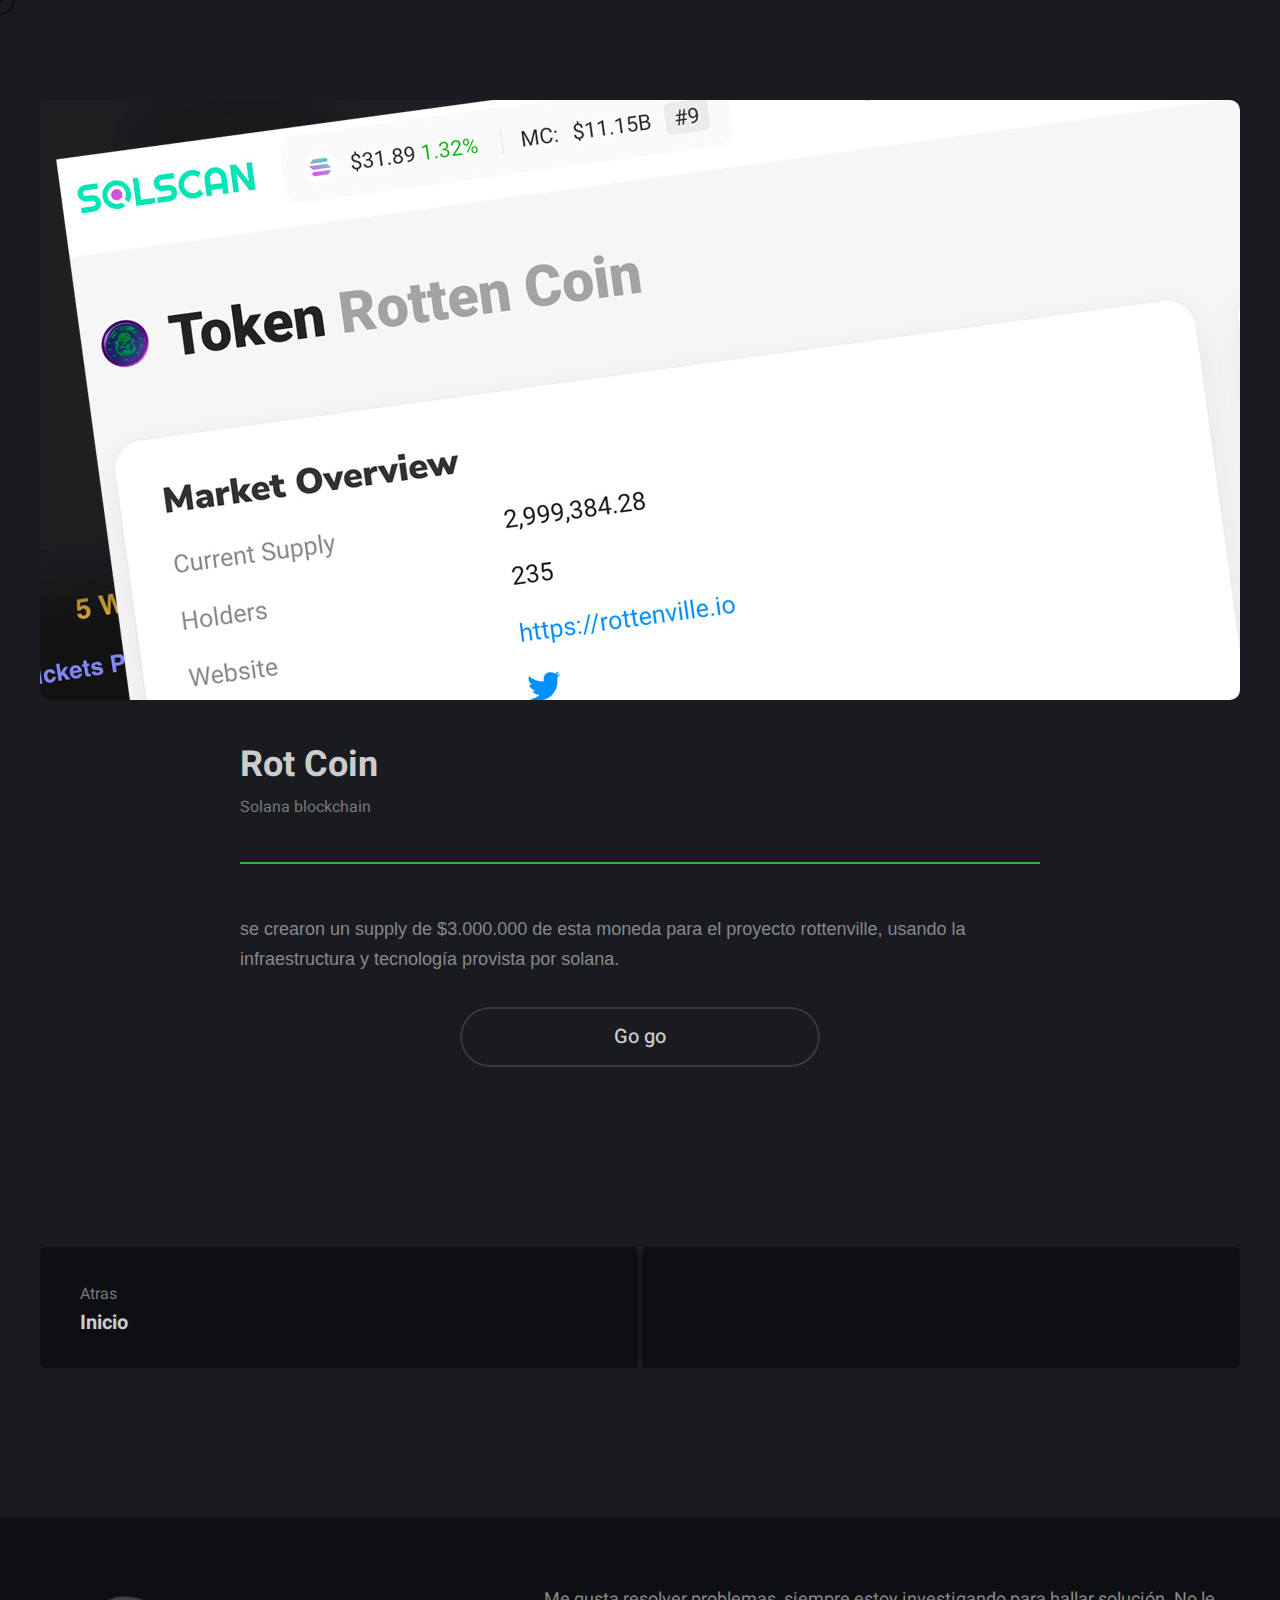
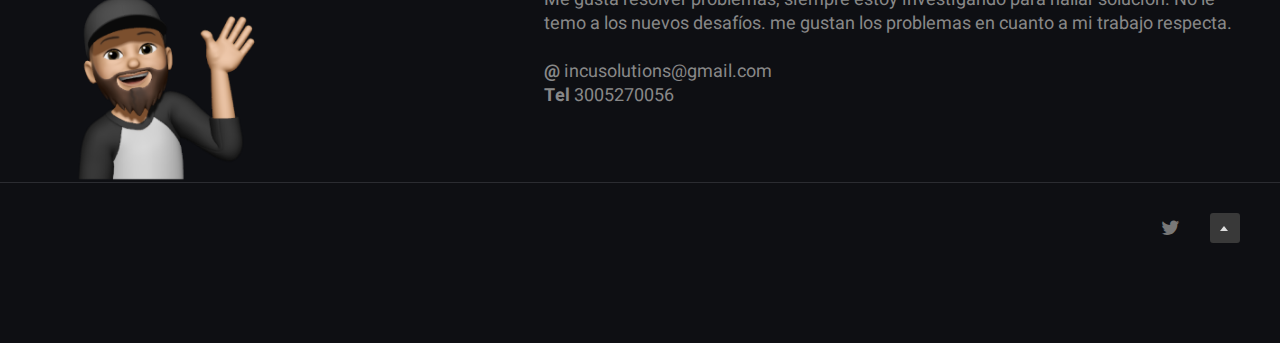
==== apimongo.html @ 004b3492 "mongo api" ====
<!DOCTYPE html>
<!--[if lt IE 7 ]><html class="ie ie6" lang="en"> <![endif]-->
<!--[if IE 7 ]><html class="ie ie7" lang="en"> <![endif]-->
<!--[if IE 8 ]><html class="ie ie8" lang="en"> <![endif]-->
<!--[if (gte IE 9)|!(IE)]><!--><html lang="en" data-skin="dark"> <!--<![endif]-->
  
<head>

<meta http-equiv="Content-Type" content="text/html; charset=utf-8" />

<meta name="description" content="Anor">
<meta name="author" content="Frenify">

<meta name="viewport" content="width=device-width, initial-scale=1, maximum-scale=1">

<title>Api Express - Mongodb</title>

<!-- Google Fonts -->
<link rel="preconnect" href="https://fonts.googleapis.com">
<link rel="preconnect" href="https://fonts.gstatic.com" crossorigin>
<link href="https://fonts.googleapis.com/css2?family=Heebo:wght@100;200;300;400;500;600;700;800;900&display=swap" rel="stylesheet">
<!-- !Google Fonts -->

<!-- Styles -->
<link type="text/css" rel="stylesheet" href="css/base.css" />
<link type="text/css" rel="stylesheet" href="css/hamburger.css" />
<link type="text/css" rel="stylesheet" href="css/tippy.css" />
<link type="text/css" rel="stylesheet" href="css/select2.css" />
<link type="text/css" rel="stylesheet" href="css/fontello.css" />
<link type="text/css" rel="stylesheet" href="css/flickity.css" />
<link type="text/css" rel="stylesheet" href="css/dark.css?ver=8" />
<link type="text/css" rel="stylesheet" href="css/style.css?ver=8" />
<!--[if lt IE 9]> <script type="text/javascript" src="js/modernizr.custom.js"></script> <![endif]-->
<!-- !Styles -->

</head>

<body>

<!-- Main -->
<div class="anor_fn_main">


	
	<!----------- Content ----------->
	
	<div class="anor_fn_blog_single">
		<div class="container small">
			<div class="blog_single">
				
				<!-- Blog Image -->
				<div class="img_holder">
					<img src="img/blog/single7.jpg" alt="">
				</div>
				<!-- !Blog Image -->
				
				
				<!-- Blog Container -->
				<div class="blog_container">
					
					
					<!-- Blog Title -->
					<div class="title_holder">
						<h3 class="fn_title">Rot Coin</h3>
						<p class="fn_desc">Solana blockchain </p>
					</div>
					<!-- !Blog Title -->
					
					
					<!-- Blog Content -->
					<div class="blog_content">
						<p>se crearon un supply de $3.000.000 de esta moneda para el proyecto rottenville, usando la infraestructura y tecnología provista por solana.</p>
						
					
						<div class="disc_button">
							<a href="https://solscan.io/token/RoTksthszZDGGZq4uZZZxVmV7xsaz4X8kBESMyeLZkE" target="_blank" class="anor_fn_button" style="width: 45%; margin:0 auto">Go go</a>
						</div>
					
					</div>
					<!-- !Blog Content -->
					
				
					
				
					
					
					
				</div>
				<!-- !Blog Container -->
				
				<!-- Previous &  Next Box -->
				<div class="anor_fn_prevnext" style="padding-top:180px">
					<div class="prev">
						<a href="index.html" class="full_link"></a>
						<p>Atras</p>
						<h3>Inicio</h3>
					</div>
					<div class="next">
						
					</div>
				</div>
				<!-- Previous &  Next Box -->
				
			</div>
		</div>
	</div>
	
	<!----------- !Content ----------->
	
	
	<!-- Footer -->
	<footer id="footer">
		<div class="anor_fn_footer">
			
			<!-- Footer Top -->
			<div class="footer_top">
				<div class="container">
					<div class="ft_in">
					
						<div class="ft_left">
							<div class="ft_left_in">
							
								<div class="desc">
									<div class="emilio"></div>
								</div>
							</div>
						</div>
						
						<div class="ft_right">
							<p>Me gusta resolver problemas, siempre estoy investigando para hallar solución.
								No le temo a los nuevos desafíos. me gustan los problemas en cuanto a mi
								trabajo respecta.</p><br>
								
								<p><strong>@</strong> incusolutions@gmail.com</p>
								<p><strong>Tel</strong> 3005270056</p>
						
					</div>
				</div>
			</div>
			<!-- !Footer Top -->
			
			
			<!-- Footer Bottom -->
			<div class="footer_bottom">
				<div class="container">
					<div class="fb_in">
						
						<div class="fb_left">
							
						</div>
						
						<div class="fb_right">
							<div class="social_list">
								<ul>
									<li><a href="https://twitter.com/incusolutions" target="_blank"><i class="fn-icon-twitter"></i></a></li>
									
								</ul>
							</div>
							<a href="#" class="totop"></a>
						</div>
						
					</div>
				</div>
			</div>
			<!-- !Footer Bottom -->
			
		</div>
	</footer>
	<!-- !Footer -->
	 
	 
	 <!-- Magic Cursor -->
	<div class="frenify-cursor cursor-outer" data-default="yes" data-link="yes" data-slider="yes"><span class="fn-cursor"></span></div>
	<div class="frenify-cursor cursor-inner" data-default="yes" data-link="yes" data-slider="yes"><span class="fn-cursor"><span class="fn-left"></span><span class="fn-right"></span></span></div>
	 <!-- !Magic Cursor -->

</div>
<!-- !Main -->

<!-- Scripts -->
<script type="text/javascript" src="js/jquery.js"></script>
<script type="text/javascript" src="js/chart.js"></script>
<script type="text/javascript" src="js/popper.js"></script>
<script type="text/javascript" src="js/tippy.js"></script>
<script type="text/javascript" src="js/countto.js"></script>
<script type="text/javascript" src="js/waypoints.js"></script>
<script type="text/javascript" src="js/select2.js"></script>
<script type="text/javascript" src="js/flickity.js"></script>
<!--[if lt IE 10]> <script type="text/javascript" src="js/ie8.js"></script> <![endif]-->
<script type="text/javascript" src="js/init.js?ver=8"></script>
<!-- !Scripts -->

</body>
</html>
---- css/base.css ----
/*
This file is made by Frenify
This css file includes all base styles and template's main color (in this tempalte main color is pink(#f00a77)). 
Template's main color styles located at the bottom of this file.
*/
html,body,div,span,applet,object,iframe,h1,h2,h3,h4,h5,h6,p,blockquote,pre,a,abbr,acronym,address,big,cite,code,del,dfn,em,font,ins,kbd,q,s,samp,small,strike,strong,sub,sup,tt,var,b,u,i,center,dl,dt,dd,ol,ul,li,fieldset,form,label,legend,table,caption,tbody,tfoot,thead,tr,th,td
	{
	background: transparent;
	border: 0;
	margin: 0;
	padding: 0;
	vertical-align: baseline;
	outline: none;
}

article, aside, details, figcaption, figure, footer, header, hgroup, nav, section {
    display: block;
}

blockquote {
	quotes: none;
}

blockquote:before,blockquote:after {
	content: '';
	content: none;
}
ul, ol{
	margin:30px;
}
ul li, ol li{
	margin-bottom:5px;
}
img{
	vertical-align:middle;
	max-width:100%;
}
iframe{
	max-width:100%;
}
del {
	text-decoration: line-through;
}
a, i{
	-webkit-transition: all .3s ease;
	   -moz-transition: all .3s ease;
	    -ms-transition: all .3s ease;
	     -o-transition: all .3s ease;
	        transition: all .3s ease;
	border:none;
}
a:hover{text-decoration:none;}

h1, h2, h3, h4, h5, h6{
	font-weight:700;
	margin-bottom:20px;
}
h1 { font-size: 45px; }
h2 { font-size: 36px; }
h3 { font-size: 30px; }
h4 { font-size: 24px; }
h5 { font-size: 20px; }
h6 { font-size: 16px; }

table{
	width:100%;
	max-width:100%;
	text-align:left;
	border-collapse: collapse;
	border-spacing: 0px;
	margin-bottom:15px;
	color:#999;
	border:1px solid #eee;
}
table tr{
	border:1px solid #eee;
}
table th{
	vertical-align:top;
	color:#333;
	background:none;
	font-size:16px;
	font-weight:normal;
	padding:15px 10px;
	border:1px solid #eee;
}
table td{
	vertical-align:top;
	padding:10px;
	border:1px solid #eee;
}

code, pre {
	padding: 10px;
	padding-bottom: 0;
	border-left: 3px solid #6FBF71;
	border-bottom: 1px solid transparent;
	background: #f7f7f7;
	overflow-x:scroll;
}

pre{
	display: block;	
	word-break: break-all;
	word-wrap: break-word;
}
pre code { white-space: pre-wrap; }


.space10{width:100%; float:left; clear:both; margin-bottom:10px;}
.space20{width:100%; float:left; clear:both; margin-bottom:20px;}
.space30{width:100%; float:left; clear:both; margin-bottom:30px;}
.space40{width:100%; float:left; clear:both; margin-bottom:40px;}
.space50{width:100%; float:left; clear:both; margin-bottom:50px;}
.space60{width:100%; float:left; clear:both; margin-bottom:60px;}
.space70{width:100%; float:left; clear:both; margin-bottom:70px;}
.space80{width:100%; float:left; clear:both; margin-bottom:80px;}
.space90{width:100%; float:left; clear:both; margin-bottom:90px;}
.space100{width:100%; float:left; clear:both; margin-bottom:100px;}
.space200{width:100%; float:left; clear:both; margin-bottom:200px;}
.space300{width:100%; float:left; clear:both; margin-bottom:300px;}
.space400{width:100%; float:left; clear:both; margin-bottom:400px;}
.space500{width:100%; float:left; clear:both; margin-bottom:500px;}
.space1000{width:100%; float:left; clear:both; margin-bottom:1000px;}


/*------------------------------------------------------------------*/ 
/*	x) FORM ELEMENTS
/*------------------------------------------------------------------*/
textarea{
	border-radius:0;
	font-size:13px;
	color:#333;
	resize:vertical;
	font-family:'Raleway', Arial, Helvetica, sans-serif;
	
	-webkit-box-sizing: border-box; /* Safari/Chrome, other WebKit */
	-moz-box-sizing: border-box;    /* Firefox, other Gecko */
	-ms-box-sizing: border-box;     /* IE 10 + */
	box-sizing: border-box;         /* Opera/IE 8+ */
	
	line-height:1.4;
	padding:10px;
	width:100%;
	border:1px solid #eee;
	
	-webkit-transition: all .3s ease;
	   -moz-transition: all .3s ease;
	    -ms-transition: all .3s ease;
	     -o-transition: all .3s ease;
	        transition: all .3s ease;
}
input[type="text"],
input[type="password"],
input[type="datetime"],
input[type="datetime-local"],
input[type="date"],
input[type="month"],
input[type="time"],
input[type="week"],
input[type="number"],
input[type="email"],
input[type="url"],
input[type="search"],
input[type="tel"],
input[type="color"],
.uneditable-input {
	border-radius:0;
	font-size:13px;
	min-width:220px;
	color:#333;
	letter-spacing:0.5px;
	
	-webkit-box-sizing: border-box; /* Safari/Chrome, other WebKit */
	-moz-box-sizing: border-box;    /* Firefox, other Gecko */
	-ms-box-sizing: border-box;     /* IE 10 + */
	box-sizing: border-box;         /* Opera/IE 8+ */
	
	font-family:'Heebo', Arial, Helvetica, sans-serif;
	
	line-height:1.6;
	padding:10px;
	height:44px;
	vertical-align:middle;
	border:1px solid #eee;
	
	-webkit-transition: all .3s ease;
	   -moz-transition: all .3s ease;
	    -ms-transition: all .3s ease;
	     -o-transition: all .3s ease;
	        transition: all .3s ease;
	
}

textarea:focus,
input[type="text"]:focus,
input[type="password"]:focus,
input[type="datetime"]:focus,
input[type="datetime-local"]:focus,
input[type="date"]:focus,
input[type="month"]:focus,
input[type="time"]:focus,
input[type="week"]:focus,
input[type="number"]:focus,
input[type="email"]:focus,
input[type="url"]:focus,
input[type="search"]:focus,
input[type="tel"]:focus,
input[type="color"]:focus,
.uneditable-input:focus {
	border-color:#ccc;
	background:#eee;
}


input[type="submit"]{
	padding: 13px 15px;
	height: 40px;
	line-height: 1;
	text-transform: uppercase;
	font-size: 13px;
	font-weight: 600;
	text-decoration: none;
	letter-spacing: 0.5px;
	border:none;
	cursor:pointer;
	color: #FFF;
	background:#777;
	
	-webkit-transition: all .3s ease;
	   -moz-transition: all .3s ease;
	    -ms-transition: all .3s ease;
	     -o-transition: all .3s ease;
	        transition: all .3s ease;
}
input[type="submit"]:hover{
	background:#444;
}
select{
	padding:8px;
	border:2px solid #eee;
}
input[type="button"]{
	cursor:pointer;
	-webkit-transition: all .3s ease;
	   -moz-transition: all .3s ease;
	    -ms-transition: all .3s ease;
	     -o-transition: all .3s ease;
	        transition: all .3s ease;
}
---- css/hamburger.css ----
/* Hamburger CSS */
/*!
 * Hamburgers
 * @description Tasty CSS-animated hamburgers
 * @author Jonathan Suh @jonsuh
 * @site https://jonsuh.com/hamburgers
 * @link https://github.com/jonsuh/hamburgers
 */.hamburger{font:inherit;display:inline-block;overflow:visible;margin:0;padding:15px;cursor:pointer;transition-timing-function:linear;transition-duration:.15s;transition-property:opacity,filter;text-transform:none;color:inherit;border:0;background-color:transparent}.hamburger.is-active:hover,.hamburger:hover{opacity:1}.hamburger.is-active .hamburger-inner,.hamburger.is-active .hamburger-inner:after,.hamburger.is-active .hamburger-inner:before{background-color:#000}.hamburger-box{position:relative;display:inline-block;width:40px;height:24px}.hamburger-inner{top:50%;display:block;margin-top:-2px}.hamburger-inner,.hamburger-inner:after,.hamburger-inner:before{position:absolute;width:40px;height:4px;transition-timing-function:ease;transition-duration:.15s;transition-property:transform;border-radius:4px;background-color:#000}.hamburger-inner:after,.hamburger-inner:before{display:block;content:""}.hamburger-inner:before{top:-10px}.hamburger-inner:after{bottom:-10px}.hamburger--3dx .hamburger-box{perspective:80px}.hamburger--3dx .hamburger-inner{transition:transform .15s cubic-bezier(.645,.045,.355,1),background-color 0s cubic-bezier(.645,.045,.355,1) .1s}.hamburger--3dx .hamburger-inner:after,.hamburger--3dx .hamburger-inner:before{transition:transform 0s cubic-bezier(.645,.045,.355,1) .1s}.hamburger--3dx.is-active .hamburger-inner{transform:rotateY(180deg);background-color:transparent!important}.hamburger--3dx.is-active .hamburger-inner:before{transform:translate3d(0,10px,0) rotate(45deg)}.hamburger--3dx.is-active .hamburger-inner:after{transform:translate3d(0,-10px,0) rotate(-45deg)}.hamburger--3dx-r .hamburger-box{perspective:80px}.hamburger--3dx-r .hamburger-inner{transition:transform .15s cubic-bezier(.645,.045,.355,1),background-color 0s cubic-bezier(.645,.045,.355,1) .1s}.hamburger--3dx-r .hamburger-inner:after,.hamburger--3dx-r .hamburger-inner:before{transition:transform 0s cubic-bezier(.645,.045,.355,1) .1s}.hamburger--3dx-r.is-active .hamburger-inner{transform:rotateY(-180deg);background-color:transparent!important}.hamburger--3dx-r.is-active .hamburger-inner:before{transform:translate3d(0,10px,0) rotate(45deg)}.hamburger--3dx-r.is-active .hamburger-inner:after{transform:translate3d(0,-10px,0) rotate(-45deg)}.hamburger--3dy .hamburger-box{perspective:80px}.hamburger--3dy .hamburger-inner{transition:transform .15s cubic-bezier(.645,.045,.355,1),background-color 0s cubic-bezier(.645,.045,.355,1) .1s}.hamburger--3dy .hamburger-inner:after,.hamburger--3dy .hamburger-inner:before{transition:transform 0s cubic-bezier(.645,.045,.355,1) .1s}.hamburger--3dy.is-active .hamburger-inner{transform:rotateX(-180deg);background-color:transparent!important}.hamburger--3dy.is-active .hamburger-inner:before{transform:translate3d(0,10px,0) rotate(45deg)}.hamburger--3dy.is-active .hamburger-inner:after{transform:translate3d(0,-10px,0) rotate(-45deg)}.hamburger--3dy-r .hamburger-box{perspective:80px}.hamburger--3dy-r .hamburger-inner{transition:transform .15s cubic-bezier(.645,.045,.355,1),background-color 0s cubic-bezier(.645,.045,.355,1) .1s}.hamburger--3dy-r .hamburger-inner:after,.hamburger--3dy-r .hamburger-inner:before{transition:transform 0s cubic-bezier(.645,.045,.355,1) .1s}.hamburger--3dy-r.is-active .hamburger-inner{transform:rotateX(180deg);background-color:transparent!important}.hamburger--3dy-r.is-active .hamburger-inner:before{transform:translate3d(0,10px,0) rotate(45deg)}.hamburger--3dy-r.is-active .hamburger-inner:after{transform:translate3d(0,-10px,0) rotate(-45deg)}.hamburger--3dxy .hamburger-box{perspective:80px}.hamburger--3dxy .hamburger-inner{transition:transform .15s cubic-bezier(.645,.045,.355,1),background-color 0s cubic-bezier(.645,.045,.355,1) .1s}.hamburger--3dxy .hamburger-inner:after,.hamburger--3dxy .hamburger-inner:before{transition:transform 0s cubic-bezier(.645,.045,.355,1) .1s}.hamburger--3dxy.is-active .hamburger-inner{transform:rotateX(180deg) rotateY(180deg);background-color:transparent!important}.hamburger--3dxy.is-active .hamburger-inner:before{transform:translate3d(0,10px,0) rotate(45deg)}.hamburger--3dxy.is-active .hamburger-inner:after{transform:translate3d(0,-10px,0) rotate(-45deg)}.hamburger--3dxy-r .hamburger-box{perspective:80px}.hamburger--3dxy-r .hamburger-inner{transition:transform .15s cubic-bezier(.645,.045,.355,1),background-color 0s cubic-bezier(.645,.045,.355,1) .1s}.hamburger--3dxy-r .hamburger-inner:after,.hamburger--3dxy-r .hamburger-inner:before{transition:transform 0s cubic-bezier(.645,.045,.355,1) .1s}.hamburger--3dxy-r.is-active .hamburger-inner{transform:rotateX(180deg) rotateY(180deg) rotate(-180deg);background-color:transparent!important}.hamburger--3dxy-r.is-active .hamburger-inner:before{transform:translate3d(0,10px,0) rotate(45deg)}.hamburger--3dxy-r.is-active .hamburger-inner:after{transform:translate3d(0,-10px,0) rotate(-45deg)}.hamburger--arrow.is-active .hamburger-inner:before{transform:translate3d(-8px,0,0) rotate(-45deg) scaleX(.7)}.hamburger--arrow.is-active .hamburger-inner:after{transform:translate3d(-8px,0,0) rotate(45deg) scaleX(.7)}.hamburger--arrow-r.is-active .hamburger-inner:before{transform:translate3d(8px,0,0) rotate(45deg) scaleX(.7)}.hamburger--arrow-r.is-active .hamburger-inner:after{transform:translate3d(8px,0,0) rotate(-45deg) scaleX(.7)}.hamburger--arrowalt .hamburger-inner:before{transition:top .1s ease .1s,transform .1s cubic-bezier(.165,.84,.44,1)}.hamburger--arrowalt .hamburger-inner:after{transition:bottom .1s ease .1s,transform .1s cubic-bezier(.165,.84,.44,1)}.hamburger--arrowalt.is-active .hamburger-inner:before{top:0;transition:top .1s ease,transform .1s cubic-bezier(.895,.03,.685,.22) .1s;transform:translate3d(-8px,-10px,0) rotate(-45deg) scaleX(.7)}.hamburger--arrowalt.is-active .hamburger-inner:after{bottom:0;transition:bottom .1s ease,transform .1s cubic-bezier(.895,.03,.685,.22) .1s;transform:translate3d(-8px,10px,0) rotate(45deg) scaleX(.7)}.hamburger--arrowalt-r .hamburger-inner:before{transition:top .1s ease .1s,transform .1s cubic-bezier(.165,.84,.44,1)}.hamburger--arrowalt-r .hamburger-inner:after{transition:bottom .1s ease .1s,transform .1s cubic-bezier(.165,.84,.44,1)}.hamburger--arrowalt-r.is-active .hamburger-inner:before{top:0;transition:top .1s ease,transform .1s cubic-bezier(.895,.03,.685,.22) .1s;transform:translate3d(8px,-10px,0) rotate(45deg) scaleX(.7)}.hamburger--arrowalt-r.is-active .hamburger-inner:after{bottom:0;transition:bottom .1s ease,transform .1s cubic-bezier(.895,.03,.685,.22) .1s;transform:translate3d(8px,10px,0) rotate(-45deg) scaleX(.7)}.hamburger--arrowturn.is-active .hamburger-inner{transform:rotate(-180deg)}.hamburger--arrowturn.is-active .hamburger-inner:before{transform:translate3d(8px,0,0) rotate(45deg) scaleX(.7)}.hamburger--arrowturn.is-active .hamburger-inner:after{transform:translate3d(8px,0,0) rotate(-45deg) scaleX(.7)}.hamburger--arrowturn-r.is-active .hamburger-inner{transform:rotate(-180deg)}.hamburger--arrowturn-r.is-active .hamburger-inner:before{transform:translate3d(-8px,0,0) rotate(-45deg) scaleX(.7)}.hamburger--arrowturn-r.is-active .hamburger-inner:after{transform:translate3d(-8px,0,0) rotate(45deg) scaleX(.7)}.hamburger--boring .hamburger-inner,.hamburger--boring .hamburger-inner:after,.hamburger--boring .hamburger-inner:before{transition-property:none}.hamburger--boring.is-active .hamburger-inner{transform:rotate(45deg)}.hamburger--boring.is-active .hamburger-inner:before{top:0;opacity:0}.hamburger--boring.is-active .hamburger-inner:after{bottom:0;transform:rotate(-90deg)}.hamburger--collapse .hamburger-inner{top:auto;bottom:0;transition-delay:.13s;transition-timing-function:cubic-bezier(.55,.055,.675,.19);transition-duration:.13s}.hamburger--collapse .hamburger-inner:after{top:-20px;transition:top .2s cubic-bezier(.33333,.66667,.66667,1) .2s,opacity .1s linear}.hamburger--collapse .hamburger-inner:before{transition:top .12s cubic-bezier(.33333,.66667,.66667,1) .2s,transform .13s cubic-bezier(.55,.055,.675,.19)}.hamburger--collapse.is-active .hamburger-inner{transition-delay:.22s;transition-timing-function:cubic-bezier(.215,.61,.355,1);transform:translate3d(0,-10px,0) rotate(-45deg)}.hamburger--collapse.is-active .hamburger-inner:after{top:0;transition:top .2s cubic-bezier(.33333,0,.66667,.33333),opacity .1s linear .22s;opacity:0}.hamburger--collapse.is-active .hamburger-inner:before{top:0;transition:top .1s cubic-bezier(.33333,0,.66667,.33333) .16s,transform .13s cubic-bezier(.215,.61,.355,1) .25s;transform:rotate(-90deg)}.hamburger--collapse-r .hamburger-inner{top:auto;bottom:0;transition-delay:.13s;transition-timing-function:cubic-bezier(.55,.055,.675,.19);transition-duration:.13s}.hamburger--collapse-r .hamburger-inner:after{top:-20px;transition:top .2s cubic-bezier(.33333,.66667,.66667,1) .2s,opacity .1s linear}.hamburger--collapse-r .hamburger-inner:before{transition:top .12s cubic-bezier(.33333,.66667,.66667,1) .2s,transform .13s cubic-bezier(.55,.055,.675,.19)}.hamburger--collapse-r.is-active .hamburger-inner{transition-delay:.22s;transition-timing-function:cubic-bezier(.215,.61,.355,1);transform:translate3d(0,-10px,0) rotate(45deg)}.hamburger--collapse-r.is-active .hamburger-inner:after{top:0;transition:top .2s cubic-bezier(.33333,0,.66667,.33333),opacity .1s linear .22s;opacity:0}.hamburger--collapse-r.is-active .hamburger-inner:before{top:0;transition:top .1s cubic-bezier(.33333,0,.66667,.33333) .16s,transform .13s cubic-bezier(.215,.61,.355,1) .25s;transform:rotate(90deg)}.hamburger--elastic .hamburger-inner{top:2px;transition-timing-function:cubic-bezier(.68,-.55,.265,1.55);transition-duration:.275s}.hamburger--elastic .hamburger-inner:before{top:10px;transition:opacity .125s ease .275s}.hamburger--elastic .hamburger-inner:after{top:20px;transition:transform .275s cubic-bezier(.68,-.55,.265,1.55)}.hamburger--elastic.is-active .hamburger-inner{transition-delay:75ms;transform:translate3d(0,10px,0) rotate(135deg)}.hamburger--elastic.is-active .hamburger-inner:before{transition-delay:0s;opacity:0}.hamburger--elastic.is-active .hamburger-inner:after{transition-delay:75ms;transform:translate3d(0,-20px,0) rotate(-270deg)}.hamburger--elastic-r .hamburger-inner{top:2px;transition-timing-function:cubic-bezier(.68,-.55,.265,1.55);transition-duration:.275s}.hamburger--elastic-r .hamburger-inner:before{top:10px;transition:opacity .125s ease .275s}.hamburger--elastic-r .hamburger-inner:after{top:20px;transition:transform .275s cubic-bezier(.68,-.55,.265,1.55)}.hamburger--elastic-r.is-active .hamburger-inner{transition-delay:75ms;transform:translate3d(0,10px,0) rotate(-135deg)}.hamburger--elastic-r.is-active .hamburger-inner:before{transition-delay:0s;opacity:0}.hamburger--elastic-r.is-active .hamburger-inner:after{transition-delay:75ms;transform:translate3d(0,-20px,0) rotate(270deg)}.hamburger--emphatic{overflow:hidden}.hamburger--emphatic .hamburger-inner{transition:background-color .125s ease-in .175s}.hamburger--emphatic .hamburger-inner:before{left:0;transition:transform .125s cubic-bezier(.6,.04,.98,.335),top .05s linear .125s,left .125s ease-in .175s}.hamburger--emphatic .hamburger-inner:after{top:10px;right:0;transition:transform .125s cubic-bezier(.6,.04,.98,.335),top .05s linear .125s,right .125s ease-in .175s}.hamburger--emphatic.is-active .hamburger-inner{transition-delay:0s;transition-timing-function:ease-out;background-color:transparent!important}.hamburger--emphatic.is-active .hamburger-inner:before{top:-80px;left:-80px;transition:left .125s ease-out,top .05s linear .125s,transform .125s cubic-bezier(.075,.82,.165,1) .175s;transform:translate3d(80px,80px,0) rotate(45deg)}.hamburger--emphatic.is-active .hamburger-inner:after{top:-80px;right:-80px;transition:right .125s ease-out,top .05s linear .125s,transform .125s cubic-bezier(.075,.82,.165,1) .175s;transform:translate3d(-80px,80px,0) rotate(-45deg)}.hamburger--emphatic-r{overflow:hidden}.hamburger--emphatic-r .hamburger-inner{transition:background-color .125s ease-in .175s}.hamburger--emphatic-r .hamburger-inner:before{left:0;transition:transform .125s cubic-bezier(.6,.04,.98,.335),top .05s linear .125s,left .125s ease-in .175s}.hamburger--emphatic-r .hamburger-inner:after{top:10px;right:0;transition:transform .125s cubic-bezier(.6,.04,.98,.335),top .05s linear .125s,right .125s ease-in .175s}.hamburger--emphatic-r.is-active .hamburger-inner{transition-delay:0s;transition-timing-function:ease-out;background-color:transparent!important}.hamburger--emphatic-r.is-active .hamburger-inner:before{top:80px;left:-80px;transition:left .125s ease-out,top .05s linear .125s,transform .125s cubic-bezier(.075,.82,.165,1) .175s;transform:translate3d(80px,-80px,0) rotate(-45deg)}.hamburger--emphatic-r.is-active .hamburger-inner:after{top:80px;right:-80px;transition:right .125s ease-out,top .05s linear .125s,transform .125s cubic-bezier(.075,.82,.165,1) .175s;transform:translate3d(-80px,-80px,0) rotate(45deg)}.hamburger--minus .hamburger-inner:after,.hamburger--minus .hamburger-inner:before{transition:bottom .08s ease-out 0s,top .08s ease-out 0s,opacity 0s linear}.hamburger--minus.is-active .hamburger-inner:after,.hamburger--minus.is-active .hamburger-inner:before{transition:bottom .08s ease-out,top .08s ease-out,opacity 0s linear .08s;opacity:0}.hamburger--minus.is-active .hamburger-inner:before{top:0}.hamburger--minus.is-active .hamburger-inner:after{bottom:0}.hamburger--slider .hamburger-inner{top:2px}.hamburger--slider .hamburger-inner:before{top:10px;transition-timing-function:ease;transition-duration:.15s;transition-property:transform,opacity}.hamburger--slider .hamburger-inner:after{top:20px}.hamburger--slider.is-active .hamburger-inner{transform:translate3d(0,10px,0) rotate(45deg)}.hamburger--slider.is-active .hamburger-inner:before{transform:rotate(-45deg) translate3d(-5.71429px,-6px,0);opacity:0}.hamburger--slider.is-active .hamburger-inner:after{transform:translate3d(0,-20px,0) rotate(-90deg)}.hamburger--slider-r .hamburger-inner{top:2px}.hamburger--slider-r .hamburger-inner:before{top:10px;transition-timing-function:ease;transition-duration:.15s;transition-property:transform,opacity}.hamburger--slider-r .hamburger-inner:after{top:20px}.hamburger--slider-r.is-active .hamburger-inner{transform:translate3d(0,10px,0) rotate(-45deg)}.hamburger--slider-r.is-active .hamburger-inner:before{transform:rotate(45deg) translate3d(5.71429px,-6px,0);opacity:0}.hamburger--slider-r.is-active .hamburger-inner:after{transform:translate3d(0,-20px,0) rotate(90deg)}.hamburger--spin .hamburger-inner{transition-timing-function:cubic-bezier(.55,.055,.675,.19);transition-duration:.22s}.hamburger--spin .hamburger-inner:before{transition:top .1s ease-in .25s,opacity .1s ease-in}.hamburger--spin .hamburger-inner:after{transition:bottom .1s ease-in .25s,transform .22s cubic-bezier(.55,.055,.675,.19)}.hamburger--spin.is-active .hamburger-inner{transition-delay:.12s;transition-timing-function:cubic-bezier(.215,.61,.355,1);transform:rotate(225deg)}.hamburger--spin.is-active .hamburger-inner:before{top:0;transition:top .1s ease-out,opacity .1s ease-out .12s;opacity:0}.hamburger--spin.is-active .hamburger-inner:after{bottom:0;transition:bottom .1s ease-out,transform .22s cubic-bezier(.215,.61,.355,1) .12s;transform:rotate(-90deg)}.hamburger--spin-r .hamburger-inner{transition-timing-function:cubic-bezier(.55,.055,.675,.19);transition-duration:.22s}.hamburger--spin-r .hamburger-inner:before{transition:top .1s ease-in .25s,opacity .1s ease-in}.hamburger--spin-r .hamburger-inner:after{transition:bottom .1s ease-in .25s,transform .22s cubic-bezier(.55,.055,.675,.19)}.hamburger--spin-r.is-active .hamburger-inner{transition-delay:.12s;transition-timing-function:cubic-bezier(.215,.61,.355,1);transform:rotate(-225deg)}.hamburger--spin-r.is-active .hamburger-inner:before{top:0;transition:top .1s ease-out,opacity .1s ease-out .12s;opacity:0}.hamburger--spin-r.is-active .hamburger-inner:after{bottom:0;transition:bottom .1s ease-out,transform .22s cubic-bezier(.215,.61,.355,1) .12s;transform:rotate(90deg)}.hamburger--spring .hamburger-inner{top:2px;transition:background-color 0s linear .13s}.hamburger--spring .hamburger-inner:before{top:10px;transition:top .1s cubic-bezier(.33333,.66667,.66667,1) .2s,transform .13s cubic-bezier(.55,.055,.675,.19)}.hamburger--spring .hamburger-inner:after{top:20px;transition:top .2s cubic-bezier(.33333,.66667,.66667,1) .2s,transform .13s cubic-bezier(.55,.055,.675,.19)}.hamburger--spring.is-active .hamburger-inner{transition-delay:.22s;background-color:transparent!important}.hamburger--spring.is-active .hamburger-inner:before{top:0;transition:top .1s cubic-bezier(.33333,0,.66667,.33333) .15s,transform .13s cubic-bezier(.215,.61,.355,1) .22s;transform:translate3d(0,10px,0) rotate(45deg)}.hamburger--spring.is-active .hamburger-inner:after{top:0;transition:top .2s cubic-bezier(.33333,0,.66667,.33333),transform .13s cubic-bezier(.215,.61,.355,1) .22s;transform:translate3d(0,10px,0) rotate(-45deg)}.hamburger--spring-r .hamburger-inner{top:auto;bottom:0;transition-delay:0s;transition-timing-function:cubic-bezier(.55,.055,.675,.19);transition-duration:.13s}.hamburger--spring-r .hamburger-inner:after{top:-20px;transition:top .2s cubic-bezier(.33333,.66667,.66667,1) .2s,opacity 0s linear}.hamburger--spring-r .hamburger-inner:before{transition:top .1s cubic-bezier(.33333,.66667,.66667,1) .2s,transform .13s cubic-bezier(.55,.055,.675,.19)}.hamburger--spring-r.is-active .hamburger-inner{transition-delay:.22s;transition-timing-function:cubic-bezier(.215,.61,.355,1);transform:translate3d(0,-10px,0) rotate(-45deg)}.hamburger--spring-r.is-active .hamburger-inner:after{top:0;transition:top .2s cubic-bezier(.33333,0,.66667,.33333),opacity 0s linear .22s;opacity:0}.hamburger--spring-r.is-active .hamburger-inner:before{top:0;transition:top .1s cubic-bezier(.33333,0,.66667,.33333) .15s,transform .13s cubic-bezier(.215,.61,.355,1) .22s;transform:rotate(90deg)}.hamburger--stand .hamburger-inner{transition:transform 75ms cubic-bezier(.55,.055,.675,.19) .15s,background-color 0s linear 75ms}.hamburger--stand .hamburger-inner:before{transition:top 75ms ease-in 75ms,transform 75ms cubic-bezier(.55,.055,.675,.19) 0s}.hamburger--stand .hamburger-inner:after{transition:bottom 75ms ease-in 75ms,transform 75ms cubic-bezier(.55,.055,.675,.19) 0s}.hamburger--stand.is-active .hamburger-inner{transition:transform 75ms cubic-bezier(.215,.61,.355,1) 0s,background-color 0s linear .15s;transform:rotate(90deg);background-color:transparent!important}.hamburger--stand.is-active .hamburger-inner:before{top:0;transition:top 75ms ease-out .1s,transform 75ms cubic-bezier(.215,.61,.355,1) .15s;transform:rotate(-45deg)}.hamburger--stand.is-active .hamburger-inner:after{bottom:0;transition:bottom 75ms ease-out .1s,transform 75ms cubic-bezier(.215,.61,.355,1) .15s;transform:rotate(45deg)}.hamburger--stand-r .hamburger-inner{transition:transform 75ms cubic-bezier(.55,.055,.675,.19) .15s,background-color 0s linear 75ms}.hamburger--stand-r .hamburger-inner:before{transition:top 75ms ease-in 75ms,transform 75ms cubic-bezier(.55,.055,.675,.19) 0s}.hamburger--stand-r .hamburger-inner:after{transition:bottom 75ms ease-in 75ms,transform 75ms cubic-bezier(.55,.055,.675,.19) 0s}.hamburger--stand-r.is-active .hamburger-inner{transition:transform 75ms cubic-bezier(.215,.61,.355,1) 0s,background-color 0s linear .15s;transform:rotate(-90deg);background-color:transparent!important}.hamburger--stand-r.is-active .hamburger-inner:before{top:0;transition:top 75ms ease-out .1s,transform 75ms cubic-bezier(.215,.61,.355,1) .15s;transform:rotate(-45deg)}.hamburger--stand-r.is-active .hamburger-inner:after{bottom:0;transition:bottom 75ms ease-out .1s,transform 75ms cubic-bezier(.215,.61,.355,1) .15s;transform:rotate(45deg)}.hamburger--squeeze .hamburger-inner{transition-timing-function:cubic-bezier(.55,.055,.675,.19);transition-duration:75ms}.hamburger--squeeze .hamburger-inner:before{transition:top 75ms ease .12s,opacity 75ms ease}.hamburger--squeeze .hamburger-inner:after{transition:bottom 75ms ease .12s,transform 75ms cubic-bezier(.55,.055,.675,.19)}.hamburger--squeeze.is-active .hamburger-inner{transition-delay:.12s;transition-timing-function:cubic-bezier(.215,.61,.355,1);transform:rotate(45deg)}.hamburger--squeeze.is-active .hamburger-inner:before{top:0;transition:top 75ms ease,opacity 75ms ease .12s;opacity:0}.hamburger--squeeze.is-active .hamburger-inner:after{bottom:0;transition:bottom 75ms ease,transform 75ms cubic-bezier(.215,.61,.355,1) .12s;transform:rotate(-90deg)}.hamburger--vortex .hamburger-inner{transition-timing-function:cubic-bezier(.19,1,.22,1);transition-duration:.2s}.hamburger--vortex .hamburger-inner:after,.hamburger--vortex .hamburger-inner:before{transition-delay:.1s;transition-timing-function:linear;transition-duration:0s}.hamburger--vortex .hamburger-inner:before{transition-property:top,opacity}.hamburger--vortex .hamburger-inner:after{transition-property:bottom,transform}.hamburger--vortex.is-active .hamburger-inner{transition-timing-function:cubic-bezier(.19,1,.22,1);transform:rotate(765deg)}.hamburger--vortex.is-active .hamburger-inner:after,.hamburger--vortex.is-active .hamburger-inner:before{transition-delay:0s}.hamburger--vortex.is-active .hamburger-inner:before{top:0;opacity:0}.hamburger--vortex.is-active .hamburger-inner:after{bottom:0;transform:rotate(90deg)}.hamburger--vortex-r .hamburger-inner{transition-timing-function:cubic-bezier(.19,1,.22,1);transition-duration:.2s}.hamburger--vortex-r .hamburger-inner:after,.hamburger--vortex-r .hamburger-inner:before{transition-delay:.1s;transition-timing-function:linear;transition-duration:0s}.hamburger--vortex-r .hamburger-inner:before{transition-property:top,opacity}.hamburger--vortex-r .hamburger-inner:after{transition-property:bottom,transform}.hamburger--vortex-r.is-active .hamburger-inner{transition-timing-function:cubic-bezier(.19,1,.22,1);transform:rotate(-765deg)}.hamburger--vortex-r.is-active .hamburger-inner:after,.hamburger--vortex-r.is-active .hamburger-inner:before{transition-delay:0s}.hamburger--vortex-r.is-active .hamburger-inner:before{top:0;opacity:0}.hamburger--vortex-r.is-active .hamburger-inner:after{bottom:0;transform:rotate(-90deg)}
---- css/tippy.css ----
.tippy-box[data-animation=shift-toward][data-state=hidden]{opacity:0}.tippy-box[data-animation=shift-toward][data-state=hidden][data-placement^=top]{transform:translateY(-10px)}.tippy-box[data-animation=shift-toward][data-state=hidden][data-placement^=bottom]{transform:translateY(10px)}.tippy-box[data-animation=shift-toward][data-state=hidden][data-placement^=left]{transform:translateX(-10px)}.tippy-box[data-animation=shift-toward][data-state=hidden][data-placement^=right]{transform:translateX(10px)}
---- css/select2.css ----
.select2-container{box-sizing:border-box;display:inline-block;margin:0;position:relative;vertical-align:middle}.select2-container .select2-selection--single{box-sizing:border-box;cursor:pointer;display:block;height:28px;user-select:none;-webkit-user-select:none}.select2-container .select2-selection--single .select2-selection__rendered{display:block;padding-left:8px;padding-right:20px;overflow:hidden;text-overflow:ellipsis;white-space:nowrap}.select2-container .select2-selection--single .select2-selection__clear{background-color:transparent;border:none;font-size:1em}.select2-container[dir="rtl"] .select2-selection--single .select2-selection__rendered{padding-right:8px;padding-left:20px}.select2-container .select2-selection--multiple{box-sizing:border-box;cursor:pointer;display:block;min-height:32px;user-select:none;-webkit-user-select:none}.select2-container .select2-selection--multiple .select2-selection__rendered{display:inline;list-style:none;padding:0}.select2-container .select2-selection--multiple .select2-selection__clear{background-color:transparent;border:none;font-size:1em}.select2-container .select2-search--inline .select2-search__field{box-sizing:border-box;border:none;font-size:100%;margin-top:5px;margin-left:5px;padding:0;max-width:100%;resize:none;height:18px;vertical-align:bottom;font-family:sans-serif;overflow:hidden;word-break:keep-all}.select2-container .select2-search--inline .select2-search__field::-webkit-search-cancel-button{-webkit-appearance:none}.select2-dropdown{background-color:white;border:1px solid #aaa;border-radius:4px;box-sizing:border-box;display:block;position:absolute;left:-100000px;width:100%;z-index:1051}.select2-results{display:block}.select2-results__options{list-style:none;margin:0;padding:0}.select2-results__option{padding:6px;user-select:none;-webkit-user-select:none}.select2-results__option--selectable{cursor:pointer}.select2-container--open .select2-dropdown{left:0}.select2-container--open .select2-dropdown--above{border-bottom:none;border-bottom-left-radius:0;border-bottom-right-radius:0}.select2-container--open .select2-dropdown--below{border-top:none;border-top-left-radius:0;border-top-right-radius:0}.select2-search--dropdown{display:block;padding:4px}.select2-search--dropdown .select2-search__field{padding:4px;width:100%;box-sizing:border-box}.select2-search--dropdown .select2-search__field::-webkit-search-cancel-button{-webkit-appearance:none}.select2-search--dropdown.select2-search--hide{display:none}.select2-close-mask{border:0;margin:0;padding:0;display:block;position:fixed;left:0;top:0;min-height:100%;min-width:100%;height:auto;width:auto;opacity:0;z-index:99;background-color:#fff;filter:alpha(opacity=0)}.select2-hidden-accessible{border:0 !important;clip:rect(0 0 0 0) !important;-webkit-clip-path:inset(50%) !important;clip-path:inset(50%) !important;height:1px !important;overflow:hidden !important;padding:0 !important;position:absolute !important;width:1px !important;white-space:nowrap !important}.select2-container--default .select2-selection--single{background-color:#fff;border:1px solid #aaa;border-radius:4px}.select2-container--default .select2-selection--single .select2-selection__rendered{color:#444;line-height:28px}.select2-container--default .select2-selection--single .select2-selection__clear{cursor:pointer;float:right;font-weight:bold;height:26px;margin-right:20px;padding-right:0px}.select2-container--default .select2-selection--single .select2-selection__placeholder{color:#999}.select2-container--default .select2-selection--single .select2-selection__arrow{height:26px;position:absolute;top:1px;right:1px;width:20px}.select2-container--default .select2-selection--single .select2-selection__arrow b{border-color:#888 transparent transparent transparent;border-style:solid;border-width:5px 4px 0 4px;height:0;left:50%;margin-left:-4px;margin-top:-2px;position:absolute;top:50%;width:0}.select2-container--default[dir="rtl"] .select2-selection--single .select2-selection__clear{float:left}.select2-container--default[dir="rtl"] .select2-selection--single .select2-selection__arrow{left:1px;right:auto}.select2-container--default.select2-container--disabled .select2-selection--single{background-color:#eee;cursor:default}.select2-container--default.select2-container--disabled .select2-selection--single .select2-selection__clear{display:none}.select2-container--default.select2-container--open .select2-selection--single .select2-selection__arrow b{border-color:transparent transparent #888 transparent;border-width:0 4px 5px 4px}.select2-container--default .select2-selection--multiple{background-color:white;border:1px solid #aaa;border-radius:4px;cursor:text;padding-bottom:5px;padding-right:5px;position:relative}.select2-container--default .select2-selection--multiple.select2-selection--clearable{padding-right:25px}.select2-container--default .select2-selection--multiple .select2-selection__clear{cursor:pointer;font-weight:bold;height:20px;margin-right:10px;margin-top:5px;position:absolute;right:0;padding:1px}.select2-container--default .select2-selection--multiple .select2-selection__choice{background-color:#e4e4e4;border:1px solid #aaa;border-radius:4px;box-sizing:border-box;display:inline-block;margin-left:5px;margin-top:5px;padding:0;padding-left:20px;position:relative;max-width:100%;overflow:hidden;text-overflow:ellipsis;vertical-align:bottom;white-space:nowrap}.select2-container--default .select2-selection--multiple .select2-selection__choice__display{cursor:default;padding-left:2px;padding-right:5px}.select2-container--default .select2-selection--multiple .select2-selection__choice__remove{background-color:transparent;border:none;border-right:1px solid #aaa;border-top-left-radius:4px;border-bottom-left-radius:4px;color:#999;cursor:pointer;font-size:1em;font-weight:bold;padding:0 4px;position:absolute;left:0;top:0}.select2-container--default .select2-selection--multiple .select2-selection__choice__remove:hover,.select2-container--default .select2-selection--multiple .select2-selection__choice__remove:focus{background-color:#f1f1f1;color:#333;outline:none}.select2-container--default[dir="rtl"] .select2-selection--multiple .select2-selection__choice{margin-left:5px;margin-right:auto}.select2-container--default[dir="rtl"] .select2-selection--multiple .select2-selection__choice__display{padding-left:5px;padding-right:2px}.select2-container--default[dir="rtl"] .select2-selection--multiple .select2-selection__choice__remove{border-left:1px solid #aaa;border-right:none;border-top-left-radius:0;border-bottom-left-radius:0;border-top-right-radius:4px;border-bottom-right-radius:4px}.select2-container--default[dir="rtl"] .select2-selection--multiple .select2-selection__clear{float:left;margin-left:10px;margin-right:auto}.select2-container--default.select2-container--focus .select2-selection--multiple{border:solid black 1px;outline:0}.select2-container--default.select2-container--disabled .select2-selection--multiple{background-color:#eee;cursor:default}.select2-container--default.select2-container--disabled .select2-selection__choice__remove{display:none}.select2-container--default.select2-container--open.select2-container--above .select2-selection--single,.select2-container--default.select2-container--open.select2-container--above .select2-selection--multiple{border-top-left-radius:0;border-top-right-radius:0}.select2-container--default.select2-container--open.select2-container--below .select2-selection--single,.select2-container--default.select2-container--open.select2-container--below .select2-selection--multiple{border-bottom-left-radius:0;border-bottom-right-radius:0}.select2-container--default .select2-search--dropdown .select2-search__field{border:1px solid #aaa}.select2-container--default .select2-search--inline .select2-search__field{background:transparent;border:none;outline:0;box-shadow:none;-webkit-appearance:textfield}.select2-container--default .select2-results>.select2-results__options{max-height:200px;overflow-y:auto}.select2-container--default .select2-results__option .select2-results__option{padding-left:1em}.select2-container--default .select2-results__option .select2-results__option .select2-results__group{padding-left:0}.select2-container--default .select2-results__option .select2-results__option .select2-results__option{margin-left:-1em;padding-left:2em}.select2-container--default .select2-results__option .select2-results__option .select2-results__option .select2-results__option{margin-left:-2em;padding-left:3em}.select2-container--default .select2-results__option .select2-results__option .select2-results__option .select2-results__option .select2-results__option{margin-left:-3em;padding-left:4em}.select2-container--default .select2-results__option .select2-results__option .select2-results__option .select2-results__option .select2-results__option .select2-results__option{margin-left:-4em;padding-left:5em}.select2-container--default .select2-results__option .select2-results__option .select2-results__option .select2-results__option .select2-results__option .select2-results__option .select2-results__option{margin-left:-5em;padding-left:6em}.select2-container--default .select2-results__option--group{padding:0}.select2-container--default .select2-results__option--disabled{color:#999}.select2-container--default .select2-results__option--selected{background-color:#ddd}.select2-container--default .select2-results__option--highlighted.select2-results__option--selectable{background-color:#5897fb;color:white}.select2-container--default .select2-results__group{cursor:default;display:block;padding:6px}.select2-container--classic .select2-selection--single{background-color:#f7f7f7;border:1px solid #aaa;border-radius:4px;outline:0;background-image:-webkit-linear-gradient(top, #fff 50%, #eee 100%);background-image:-o-linear-gradient(top, #fff 50%, #eee 100%);background-image:linear-gradient(to bottom, #fff 50%, #eee 100%);background-repeat:repeat-x;filter:progid:DXImageTransform.Microsoft.gradient(startColorstr='#FFFFFFFF', endColorstr='#FFEEEEEE', GradientType=0)}.select2-container--classic .select2-selection--single:focus{border:1px solid #5897fb}.select2-container--classic .select2-selection--single .select2-selection__rendered{color:#444;line-height:28px}.select2-container--classic .select2-selection--single .select2-selection__clear{cursor:pointer;float:right;font-weight:bold;height:26px;margin-right:20px}.select2-container--classic .select2-selection--single .select2-selection__placeholder{color:#999}.select2-container--classic .select2-selection--single .select2-selection__arrow{background-color:#ddd;border:none;border-left:1px solid #aaa;border-top-right-radius:4px;border-bottom-right-radius:4px;height:26px;position:absolute;top:1px;right:1px;width:20px;background-image:-webkit-linear-gradient(top, #eee 50%, #ccc 100%);background-image:-o-linear-gradient(top, #eee 50%, #ccc 100%);background-image:linear-gradient(to bottom, #eee 50%, #ccc 100%);background-repeat:repeat-x;filter:progid:DXImageTransform.Microsoft.gradient(startColorstr='#FFEEEEEE', endColorstr='#FFCCCCCC', GradientType=0)}.select2-container--classic .select2-selection--single .select2-selection__arrow b{border-color:#888 transparent transparent transparent;border-style:solid;border-width:5px 4px 0 4px;height:0;left:50%;margin-left:-4px;margin-top:-2px;position:absolute;top:50%;width:0}.select2-container--classic[dir="rtl"] .select2-selection--single .select2-selection__clear{float:left}.select2-container--classic[dir="rtl"] .select2-selection--single .select2-selection__arrow{border:none;border-right:1px solid #aaa;border-radius:0;border-top-left-radius:4px;border-bottom-left-radius:4px;left:1px;right:auto}.select2-container--classic.select2-container--open .select2-selection--single{border:1px solid #5897fb}.select2-container--classic.select2-container--open .select2-selection--single .select2-selection__arrow{background:transparent;border:none}.select2-container--classic.select2-container--open .select2-selection--single .select2-selection__arrow b{border-color:transparent transparent #888 transparent;border-width:0 4px 5px 4px}.select2-container--classic.select2-container--open.select2-container--above .select2-selection--single{border-top:none;border-top-left-radius:0;border-top-right-radius:0;background-image:-webkit-linear-gradient(top, #fff 0%, #eee 50%);background-image:-o-linear-gradient(top, #fff 0%, #eee 50%);background-image:linear-gradient(to bottom, #fff 0%, #eee 50%);background-repeat:repeat-x;filter:progid:DXImageTransform.Microsoft.gradient(startColorstr='#FFFFFFFF', endColorstr='#FFEEEEEE', GradientType=0)}.select2-container--classic.select2-container--open.select2-container--below .select2-selection--single{border-bottom:none;border-bottom-left-radius:0;border-bottom-right-radius:0;background-image:-webkit-linear-gradient(top, #eee 50%, #fff 100%);background-image:-o-linear-gradient(top, #eee 50%, #fff 100%);background-image:linear-gradient(to bottom, #eee 50%, #fff 100%);background-repeat:repeat-x;filter:progid:DXImageTransform.Microsoft.gradient(startColorstr='#FFEEEEEE', endColorstr='#FFFFFFFF', GradientType=0)}.select2-container--classic .select2-selection--multiple{background-color:white;border:1px solid #aaa;border-radius:4px;cursor:text;outline:0;padding-bottom:5px;padding-right:5px}.select2-container--classic .select2-selection--multiple:focus{border:1px solid #5897fb}.select2-container--classic .select2-selection--multiple .select2-selection__clear{display:none}.select2-container--classic .select2-selection--multiple .select2-selection__choice{background-color:#e4e4e4;border:1px solid #aaa;border-radius:4px;display:inline-block;margin-left:5px;margin-top:5px;padding:0}.select2-container--classic .select2-selection--multiple .select2-selection__choice__display{cursor:default;padding-left:2px;padding-right:5px}.select2-container--classic .select2-selection--multiple .select2-selection__choice__remove{background-color:transparent;border:none;border-top-left-radius:4px;border-bottom-left-radius:4px;color:#888;cursor:pointer;font-size:1em;font-weight:bold;padding:0 4px}.select2-container--classic .select2-selection--multiple .select2-selection__choice__remove:hover{color:#555;outline:none}.select2-container--classic[dir="rtl"] .select2-selection--multiple .select2-selection__choice{margin-left:5px;margin-right:auto}.select2-container--classic[dir="rtl"] .select2-selection--multiple .select2-selection__choice__display{padding-left:5px;padding-right:2px}.select2-container--classic[dir="rtl"] .select2-selection--multiple .select2-selection__choice__remove{border-top-left-radius:0;border-bottom-left-radius:0;border-top-right-radius:4px;border-bottom-right-radius:4px}.select2-container--classic.select2-container--open .select2-selection--multiple{border:1px solid #5897fb}.select2-container--classic.select2-container--open.select2-container--above .select2-selection--multiple{border-top:none;border-top-left-radius:0;border-top-right-radius:0}.select2-container--classic.select2-container--open.select2-container--below .select2-selection--multiple{border-bottom:none;border-bottom-left-radius:0;border-bottom-right-radius:0}.select2-container--classic .select2-search--dropdown .select2-search__field{border:1px solid #aaa;outline:0}.select2-container--classic .select2-search--inline .select2-search__field{outline:0;box-shadow:none}.select2-container--classic .select2-dropdown{background-color:#fff;border:1px solid transparent}.select2-container--classic .select2-dropdown--above{border-bottom:none}.select2-container--classic .select2-dropdown--below{border-top:none}.select2-container--classic .select2-results>.select2-results__options{max-height:200px;overflow-y:auto}.select2-container--classic .select2-results__option--group{padding:0}.select2-container--classic .select2-results__option--disabled{color:grey}.select2-container--classic .select2-results__option--highlighted.select2-results__option--selectable{background-color:#3875d7;color:#fff}.select2-container--classic .select2-results__group{cursor:default;display:block;padding:6px}.select2-container--classic.select2-container--open .select2-dropdown{border-color:#5897fb}
---- css/fontello.css ----
@font-face {
  font-family: 'fontello';
  src: url('font/fontello.eot?65176178');
  src: url('font/fontello.eot?65176178#iefix') format('embedded-opentype'),
       url('font/fontello.woff2?65176178') format('woff2'),
       url('font/fontello.woff?65176178') format('woff'),
       url('font/fontello.ttf?65176178') format('truetype'),
       url('font/fontello.svg?65176178#fontello') format('svg');
  font-weight: normal;
  font-style: normal;
}
/* Chrome hack: SVG is rendered more smooth in Windozze. 100% magic, uncomment if you need it. */
/* Note, that will break hinting! In other OS-es font will be not as sharp as it could be */
/*
@media screen and (-webkit-min-device-pixel-ratio:0) {
  @font-face {
    font-family: 'fontello';
    src: url('font/fontello.svg?65176178#fontello') format('svg');
  }
}
*/
 
 [class^="fn-icon-"]:before, [class*=" fn-icon-"]:before {
  font-family: "fontello";
  font-style: normal;
  font-weight: normal;
  speak: never;
 
  display: inline-block;
  text-decoration: inherit;
  width: 1em;
  margin-right: .2em;
  text-align: center;
  /* opacity: .8; */
 
  /* For safety - reset parent styles, that can break glyph codes*/
  font-variant: normal;
  text-transform: none;
 
  /* fix buttons height, for twitter bootstrap */
  line-height: 1em;
 
  /* Animation center compensation - margins should be symmetric */
  /* remove if not needed */
  margin-left: .2em;
 
  /* you can be more comfortable with increased icons size */
  /* font-size: 120%; */
 
  /* Font smoothing. That was taken from TWBS */
  -webkit-font-smoothing: antialiased;
  -moz-osx-font-smoothing: grayscale;
 
  /* Uncomment for 3D effect */
  /* text-shadow: 1px 1px 1px rgba(127, 127, 127, 0.3); */
}
 
.fn-icon-lock:before { content: '\e800'; } /* '' */
.fn-icon-ok:before { content: '\e801'; } /* '' */
.fn-icon-basket:before { content: '\e802'; } /* '' */
.fn-icon-vk:before { content: '\e803'; } /* '' */
.fn-icon-facebook-1:before { content: '\e804'; } /* '' */
.fn-icon-twitter-1:before { content: '\e805'; } /* '' */
.fn-icon-pinterest-1:before { content: '\e806'; } /* '' */
.fn-icon-linkedin-1:before { content: '\e807'; } /* '' */
.fn-icon-vimeo:before { content: '\e808'; } /* '' */
.fn-icon-email:before { content: '\e809'; } /* '' */
.fn-icon-github:before { content: '\e80a'; } /* '' */
.fn-icon-flickr:before { content: '\e80b'; } /* '' */
.fn-icon-dribbble:before { content: '\e80c'; } /* '' */
.fn-icon-dropbox:before { content: '\e80d'; } /* '' */
.fn-icon-paypal:before { content: '\e80e'; } /* '' */
.fn-icon-soundcloud:before { content: '\e80f'; } /* '' */
.fn-icon-skype:before { content: '\e810'; } /* '' */
.fn-icon-rss:before { content: '\e811'; } /* '' */
.fn-icon-twitter:before { content: '\f099'; } /* '' */
.fn-icon-facebook:before { content: '\f09a'; } /* '' */
.fn-icon-linkedin:before { content: '\f0e1'; } /* '' */
.fn-icon-rocket:before { content: '\f135'; } /* '' */
.fn-icon-youtube-play:before { content: '\f16a'; } /* '' */
.fn-icon-instagram-1:before { content: '\f16d'; } /* '' */
.fn-icon-vkontakte:before { content: '\f189'; } /* '' */
.fn-icon-slack:before { content: '\f198'; } /* '' */
.fn-icon-wechat:before { content: '\f1d7'; } /* '' */
.fn-icon-pinterest:before { content: '\f231'; } /* '' */
.fn-icon-whatsapp:before { content: '\f232'; } /* '' */
.fn-icon-vimeo-1:before { content: '\f27d'; } /* '' */
.fn-icon-telegram:before { content: '\f2c6'; } /* '' */
.fn-icon-github-1:before { content: '\f300'; } /* '' */
.fn-icon-icq:before { content: '\f304'; } /* '' */
.fn-icon-gplus:before { content: '\f30f'; } /* '' */
.fn-icon-instagram:before { content: '\f32d'; } /* '' */
.fn-icon-picasa:before { content: '\f345'; } /* '' */
.fn-icon-behance:before { content: '\f34e'; } /* '' */
---- css/dark.css ----
@charset "utf-8";
[data-skin="dark"] .anor_fn_header{
	border-bottom-color: #2b2c31;
}
[data-skin="dark"] .fn_search input[type="text"]{
	background-color: #25262b;
	color: #ccc;
	border-color: #25262b;
}
[data-skin="dark"] .anor_fn_button:after{
	border-color: #3b3b3b;
}
[data-skin="dark"] a.anor_fn_like{
	background-color: #0e0f13;
}
[data-skin="dark"] a.anor_fn_like .fn__svg{
	color: #3b3b3b;
}
[data-skin="dark"] .fn__single_item .title_holder p span{
	background-color: #1e3926;
}
[data-skin="dark"] .fn__single_item .title_holder p{
	color: #888;
}
[data-skin="dark"] .action_box .action_btn{
	background-color: #0e0f13;
}
[data-skin="dark"] .fn__single_item .countdown_holder{
	background-color: #0e0f13;
	color: #777;
}
[data-skin="dark"] .action_box .action_popup{
	background-color: #0e0f13;
	border-color: #0e0f13;
}
[data-skin="dark"] .action_box .action_popup a{
	color: #888;
}
[data-skin="dark"] .fn__single_item .title_holder p.initial span{
	background-color: #0e0f13;
	color: #777;
}
[data-skin="dark"] .scrollBar .full{
	background-color: #3b3b3b;
}
[data-skin="dark"] .scrollBar .move{
	background-color: #666;
}
[data-skin="dark"] .fn__collection_item{
	border-color: #3b3b3b;
}
[data-skin="dark"] .fn__category_item .title_holder{
	background-color: #0e0f13;
}
[data-skin="dark"] .fn__category_item p{
	color: #888;
}
[data-skin="dark"] .fn__artist_item{
	border-color: #3b3b3b;
}
[data-skin="dark"] .anor_fn_follow .plus:before,
[data-skin="dark"] .anor_fn_follow .plus:after{
	background-color: #777;
}
[data-skin="dark"] .anor_fn_follow:after{
	border-color: #3b3b3b;
}
[data-skin="dark"] .anor_fn_footer .footer_bottom,
[data-skin="dark"] .anor_fn_footer .footer_top{
	background-color: #0e0f13;
}
[data-skin="dark"] .anor_fn_footer .footer_bottom{
	border-top: 1px solid #2b2c31;
}
[data-skin="dark"] .anor_fn_footer .link_list a,
[data-skin="dark"] .anor_fn_footer .fb_left a,
[data-skin="dark"] .anor_fn_footer .fb_left p{
	color: #888;
}
[data-skin="dark"] .anor_fn_header .sub-menu{
	background-color: #0e0f13;
	border-color: #0e0f13;
}
[data-skin="dark"] .anor_fn_header .sub-menu a{
	color: #888;
}
[data-skin="dark"] .anor_fn_megamenu{
	background-color: #0e0f13;
	border-top-color: #2b2c31;
}
[data-skin="dark"] .anor_fn_megamenu a{
	color: #888;
}
[data-skin="dark"] .anor_fn_mobile_menu .mobile_menu_inner,
[data-skin="dark"] .anor_fn_mobile_menu .dropdown{
	background-color: #0e0f13;
}
[data-skin="dark"] .vert_menu a{
	color: #888;
}
[data-skin="dark"] .anor_fn_mobile_menu .hamburger-inner,
[data-skin="dark"] .anor_fn_mobile_menu .hamburger-inner:after,
[data-skin="dark"] .anor_fn_mobile_menu .hamburger-inner:before,
[data-skin="dark"] .hamburger.is-active .hamburger-inner,
[data-skin="dark"] .hamburger.is-active .hamburger-inner:after,
[data-skin="dark"] .hamburger.is-active .hamburger-inner:before{
	background-color: #888;
}
[data-skin="dark"] .fn__activity_table .at_header{
	background-color: #0e0f13;
}
[data-skin="dark"] .fn__activity_table .at_item:after{
	background-color: #2b2c31;
}
[data-skin="dark"] .anor_fn_filters .filter_header{
	background-color: #0e0f13;
}
[data-skin="dark"] .anor_fn_tabs .tab_content{
	border-top-color: #2b2c31;
	border-left-color: #2b2c31;
}
[data-skin="dark"] .anor_fn_filters .ic_in{
	background-color: #0e0f13;
}
[data-skin="dark"] .anor_fn_filters .filter_item__header{
	background-color: #191b21;
}
[data-skin="dark"] .anor_fn_tabs .anor_fn_filters{
	background-color: #191b21;
}
[data-skin="dark"] .anor_fn_filters .filter_item{
	border-bottom-color: #2b2c31;
}
[data-skin="dark"] .anor_fn_upload_media label{
	background-color: #0e0f13;
	border-color: #2b2c31;
}
[data-skin="dark"] .anor_fn_add_item textarea,
[data-skin="dark"] .anor_fn_add_item input[type="text"]{
	border-color: #2b2c31;
	color: #eee;
}
[data-skin="dark"] .anor_fn_add_btn{
	border-color: #2b2c31;
}
[data-skin="dark"] .input_dd_list{
	background-color: #0e0f13;
	border-color: #0e0f13;
}
[data-skin="dark"] .anor_fn_add_btn .icon{
	background-color: #0e0f13;
}
[data-skin="dark"] .anor_fn_add_btn .icon:after,
[data-skin="dark"] .anor_fn_add_btn .icon:before{
	background-color: #777;
}
[data-skin="dark"] .anor_fn_pagination span,
[data-skin="dark"] .anor_fn_pagination a{
	border-color: #2b2c31;
}
[data-skin="dark"] .anor_fn_pagination .current{
	background-color: #0e0f13;
	color: var(--heading-color);
}
[data-skin="dark"] .input_wrapper input{
	border-color: #2b2c31;
	color: #ccc;
}
[data-skin="dark"] .input_wrapper input:focus{
	background-color: transparent;
	border-color: #555;
}
[data-skin="dark"] .input_wrapper .fn__svg{
	color: #777;
}
[data-skin="dark"] .author_info_box .info_box{
	background-color: #0e0f13;
}
[data-skin="dark"] .author_info_box .info{
	background-color: #191b21;
}
[data-skin="dark"] .author_info_box .author_action .action_btn{
	background-color: #191b21;
}
[data-skin="dark"] .author_info_box .author_action .action_popup{
	background-color: #191b21;
	border-color: #191b21;
}
[data-skin="dark"] .anor_fn_modal .anor_fn_follow:after,
[data-skin="dark"] .author_info_box .anor_fn_follow:after{
	border-color: #3b3b3b;
}
[data-skin="dark"] .anor_fn_modal .modal_in{
	background-color: #0e0f13;
}
[data-skin="dark"] .anor_fn_modal .modal_title:after{
	background-color: #2b2c31;
}
[data-skin="dark"] .mini_item:hover{
	background-color: #191b21;
}
[data-skin="dark"] .anor_fn_modal.follower_box .list::-webkit-scrollbar-thumb{
	background-color: #333;
	border-color: #333;
}
[data-skin="dark"] .anor_fn_tabs .tab_header{
	border-bottom-color: #2b2c31;
}
[data-skin="dark"] .anor_fn_tabs .tab_header .links a{
	background-color: #0e0f13;
}
[data-skin="dark"] .anor_fn_filters .items input[type="number"]{
	background-color: transparent;
	border-color: #3b3b3b;
}
[data-skin="dark"] .anor_fn_modal .modal_closer:hover{
	color: #777;
}
[data-skin="dark"] .author_info_box .info span:first-child:after{
	background-color: #2b2c31;
}
[data-skin="dark"] .anor_fn_author_info{
	background-color: #0e0f13;
}
[data-skin="dark"] .anor_fn_prevnext > *{
	background-color: #0e0f13;
}
[data-skin="dark"] .anor_fn_prevnext > *:hover{
	background-color: #050505;
}
[data-skin="dark"] .anor_fn_collection_header{
	background-color: #0e0f13;
}
[data-skin="dark"] .anor_fn_boxed_counter .item{
	border-color: #2b2c31;
}
[data-skin="dark"] .anor_fn_activity_graph .top_item p{
	background-color: #0e0f13;
}
[data-skin="dark"] .action_collection .action_btn,
[data-skin="dark"] .anor_fn_collection_header .anor_fn_follow:after,
[data-skin="dark"] .anor_fn_like_full{
	border-color: #2b2c31;
}
[data-skin="dark"] .action_collection .action_popup{
	background-color: #0e0f13;
	border-color: #0e0f13;
}
[data-skin="dark"] .anor_fn_contact .input_list textarea,
[data-skin="dark"] .anor_fn_contact .input_list input{
	background-color: #0e0f13;
	border-color: #2b2c31;
	color: #ccc;
}
[data-skin="dark"] .anor_fn_product_info .price_box{
	background-color: #0e0f13;
}
[data-skin="dark"] .anor_fn_product_info .price_top:after{
	background-color: #2b2c31;
}
[data-skin="dark"] .anor_fn_product_info .price_bottom{
	border-top-color: #2b2c31;
}
[data-skin="dark"] .anor_fn_accordion{
	border-color: #2b2c31;
}
[data-skin="dark"] .anor_fn_product_offers .offer_header{
	background-color: #0e0f13;
}
[data-skin="dark"] .anor_fn_product_offers .offer_item{
	border-bottom-color: #2b2c31;
}
[data-skin="dark"] .anor_fn_product_activity .filters{
	border-top-color: #2b2c31;
}
[data-skin="dark"] .anor_fn_product_activity .pa_header{
	background-color: #0e0f13;
}
[data-skin="dark"] .anor_fn_product_activity .pa_item{
	border-bottom-color: #2b2c31;
}
[data-skin="dark"] .anor_fn_product_activity .filters .filter_opener,
[data-skin="dark"] .anor_fn_product_activity .filters .selected_filter a{
	background-color: #0e0f13;
	color: #888;
}
[data-skin="dark"] .anor_fn_product_activity .filters .selected_filter a:after{
	background-color: #2b2c31;
}
[data-skin="dark"] .anor_fn_product_activity .filters .filter_list{
	background-color: #0e0f13;
	border-color: #0e0f13;
}
[data-skin="dark"] .anor_fn_product_activity .filters .filter_list a{
	color: #ccc;
}
[data-skin="dark"] .anor_fn_product_info .product_img:after{
	border-color: #3b3b3b;
}
[data-skin="dark"] .product_action .action_popup{
	background-color: #0e0f13;
	border-color: #0e0f13;
}
[data-skin="dark"] .anor_fn_sortable_rankings table tbody tr,
[data-skin="dark"] .anor_fn_sortable_rankings thead{
	border-bottom-color: #2b2c31;
}
[data-skin="dark"] .anor_fn_icon_list .item{
	background-color: #0e0f13;
	border-color: #3b3b3b;
}
[data-skin="dark"] .anor_fn_sign_up input[type="email"],
[data-skin="dark"] .anor_fn_sign_up input[type="text"],
[data-skin="dark"] .anor_fn_sign_up input[type="password"],
[data-skin="dark"] .anor_fn_sign_in input[type="email"],
[data-skin="dark"] .anor_fn_sign_in input[type="text"],
[data-skin="dark"] .anor_fn_sign_in input[type="password"]{
	border-color: #2b2c31;
	color: #eee;
}
[data-skin="dark"] .fn__trader_item{
	border-color: #2b2c31;
}
[data-skin="dark"] .fn__trader_item .bottom_right{
	border-left-color: #2b2c31;
}
[data-skin="dark"] .fn__trader_item .bottom_left{
	border-right-color: #2b2c31;
}
[data-skin="dark"] .fn__trader_item .trader_bottom{
	border-top-color: #2b2c31;
}
[data-skin="dark"] .anor_fn_follow.followed{
	background-color: #24262b;
	color: #888;
}
[data-skin="dark"] .anor_fn_modal .share_list a{
	border-color: #2b2c31;
}
[data-skin="dark"] .anor_fn_features .item{
	border-color: #3b3b3b;
}
[data-skin="dark"] .anor_fn_features .icon{
	background-color: #2b2c31
}
[data-skin="dark"] #intro_features{
	border-bottom-color: #2b2c31;
}
[data-skin="dark"] #intro_footer{
	background-color: #0e0f13;
}
[data-skin="dark"] #intro_features .light{display: none;}
[data-skin="light"] #intro_features .dark{display: none;}
[data-skin="dark"] .anor_fn_introlist .item{
	border-color: #3b3b3b;
}
[data-skin="dark"] .anor_fn_intro_tab .tab_switcher li{
	background-color: #0a0b0e;
}
[data-skin="dark"] .anor_fn_introlist img{
	border-bottom-color: #3b3b3b;
}
---- css/style.css ----
@charset "utf-8";


/*------------------------------------------------------------------*/
/*	01) Base
/*------------------------------------------------------------------*/
.emilio{
	width: 250px;
    height: 194px;
    background: url(../img/emilio.png);
    background-size: cover;
    background-position-y: bottom;
}


:root{
	--main-color: #31b13a;
	--heading-color: #222;
	--body-color: #666;
	--body-extra-color: #777;
	--body-background-color: #fff;
	--heading-font-family: 'Heebo', sans-serif;
	--body-font-family: 'Heebo', sans-serif;
	--extra-font-family: 'Open Sans', sans-serif;
}
[data-skin="dark"]{
	--heading-color: #ccc;
	--body-color: #888;
	--body-background-color: #191b21;
}
html{
	overflow-x: hidden;
	padding: 0px;
	margin: 0px;
}
*:after,
*:before,
*{
	box-sizing: border-box;
}
body{
	font-family: var(--body-font-family);
	font-size: 18px;
	letter-spacing: 0;
	line-height: 1.3333;
	font-weight: 400;
	color: var(--body-color);
	position: relative;
	word-break: break-word;
	background-color: var(--body-background-color);
}
section,
div[class^="anor_fn_"]{
	width: 100%;
	clear: both;
}
.fn__svg{
	fill: currentcolor;
	width: 18px;
	height: 18px;
	opacity: 0;
}
.replaced-svg{
	opacity: 1;
}
p{
	letter-spacing: 0;
}
h1, h2, h3, h4, h5, h6{
	color: var(--heading-color);
	font-family: var(--heading-font-family);
	line-height: 1.22;
	letter-spacing: 0;
}
h1>a, h2>a, h3>a, h4>a, h5>a, h6>a{
	text-decoration: none;
	color: var(--heading-color);
}
h1>a:hover, h2>a:hover, h3>a:hover, h4>a:hover, h5>a:hover, h6>a:hover{
	color: var(--main-color);
}
table{
	color: var(--body-color);
}
/* Base: Preloader */
#preloader{
    position: fixed;
    left: 0;
    top: 0;
    height: 100vh;
    width: 100%;
    z-index: 99999;
    display: flex;
}
#preloader:before,
#preloader:after{
    content: '';
    position: absolute;
    left: 0;
    top: 0;
    width: 50%;
    height: 100%;
    z-index: -1;
    background-color: #000;
    -webkit-transition: all 0.3s ease 0s;
    -o-transition: all 0.3s ease 0s;
    transition: all 0.3s ease 0s;
}
#preloader:after{
    left: auto;
    right: 0;
}
.preloaded:before,
.preloaded:after{
    -webkit-animation: preloadedzero 300ms ease-in-out 800ms forwards;
    -o-animation: preloadedzero 300ms ease-in-out 800ms forwards;
    animation: preloadedzero 300ms ease-in-out 800ms forwards;
}
@keyframes preloadedzero{
    0%{
        width: 50%;
    }
    100%{
        width: 0%;
    }
}

#preloader{
	display: flex;
	flex-direction: column;
	justify-content: center;
	align-items: center;
	height: 100vh;
}
.preloaded .loader{
	opacity: 0;
}
#preloader .loader{
	position: relative;
	width: 20rem;
	height: 20rem;
	transition: all .3s ease;
}
#preloader .loader:before{
	z-index: 1;
    content: "";
    position: absolute;
    top: 50%;
    left: 50%;
    transform: translate(-50%, -50%);
    width: 8.6956521739rem;
    height: 8.6956521739rem;
    background: #000;
    border-radius: 50%;
}
#preloader .box{
    position: absolute;
    width: 10rem;
    height: 10rem;
    overflow: hidden;
}
#preloader .box::before{
	content: '';
	position: absolute;
	width: 100%;
	height: 100%;
	border-radius: 50%;
	opacity: 0.1;
}
#preloader .box:nth-child(1){
	top: 0;
	left: 0;
}
#preloader .box:nth-child(1):before{
	top: 50%;
	left: 50%;
	background: #4185F3;
	animation: lightMe1 4s ease-out infinite normal;
}
#preloader .box:nth-child(2){
	top: 0;
	right: 0;
}
#preloader .box:nth-child(2):before{
	top: 50%;
	right: 50%;
	background: #33A753;
	animation: lightMe2 4s ease-out infinite normal;
}
#preloader .box:nth-child(3){
	bottom: 0;
	right: 0;
}
#preloader .box:nth-child(3):before{
	bottom: 50%;
	right: 50%;
	background: #FABB04;
	animation: lightMe3 4s ease-out infinite normal;
}
#preloader .box:nth-child(4){
	bottom: 0;
	left: 0;
}
#preloader .box:nth-child(4):before{
	bottom: 50%;
	left: 50%;
	background: #E94234;
	animation: lightMe4 4s linear infinite normal;
}
#preloader .wrap-text{
	z-index: 2;
	position: absolute;
	top: 50%;
	left: 50%;
	transform: translate(-50%, -50%);
	width: 40px;
	height: 40px;
	overflow: hidden;
}
#preloader .wrap-text .text{
    position: relative;
    width: 40px;
    height: 40px;
    line-height: 40px;
    -webkit-animation: slider 8s ease-in infinite;
    animation: slider 8s ease-in infinite;
}
#preloader .wrap-text .text span{
	display: block;
    width: 40px;
    height: 40px;
    line-height: 40px;
    text-align: center;
    font-size: 2em;
    color: #fff;
}

.loader-text{
    color: #fff;
    transform: translateY(-2rem);
    letter-spacing: 6px;
    opacity: 0.2;
    -webkit-animation: blink 1s ease-out infinite alternate;
    animation: blink 1s ease-out infinite alternate;
}


@keyframes lightMe1{
  0%{
    opacity: .1;
  }
  25%{
    opacity: 1;
  }
  100%{
    opacity: 1;
  }
}
@keyframes lightMe2{
  0%{
    opacity: .1;
  }
  25%{
    opacity: .1;
  }
  50%{
    opacity: 1;
  }
  100%{
    opacity: 1;
  }
}
@keyframes lightMe3{
  0%{
    opacity: .1;
  }
  50%{
    opacity: .1;
  }
  75%{
    opacity: 1;
  }
  100%{
    opacity: 1;
  }
}
@keyframes lightMe4{
  0%{
    opacity: .1;
  }
  75%{
    opacity: .1;
  }
  100%{
    opacity: 1;
  }
}

@keyframes slider{
  0%{
    transform: translateY(0);
  }
  10.5%{
    transform: translateY(0);
  }
  12.5%{
    transform: translateY(-40px);
  }
  23%{
    transform: translateY(-40px);
  }
  25%{
    transform: translateY(-80px);
  }
  35%{
    transform: translateY(-80px);
  }
  37.5%{
    transform: translateY(-120px);
  }
  47.5%{
    transform: translateY(-120px);
  }
  50%{
    transform: translateY(-160px);
  }
  60%{
    transform: translateY(-160px);
  }
  62.5%{
    transform: translateY(-200px);
  }
  72.5%{
    transform: translateY(-200px);
  }
  75%{
    transform: translateY(-240px);
  }
  85%{
    transform: translateY(-240px);
  }
  87.5%{
    transform: translateY(-280px);
  }
  100%{
    transform: translateY(-280px);
  }
}

@keyframes blink{
  from{
    opacity: .2;
  }
  to{
    opacity: .75;
  }
}
/*------------------------------------------------------------------*/
/*	02) Container
/*------------------------------------------------------------------*/
.container{
	width: 100%;
	max-width: 1920px;
	padding: 0 80px;
	margin: 0 auto;
}
.container.small{
	max-width: 1360px;
}
.container.xsmall{
	max-width: 900px;
}
.container:after,
.clearfix:after,
.clearfix:before{
	content: '';
	clear: both;
	display: table;
}
@media(max-width: 1400px){.container{padding: 0 40px;}}
@media(max-width: 1040px){.container{padding: 0 20px;}}
@media(max-width: 480px){.container{padding: 0 10px;}}
/*------------------------------------------------------------------*/
/*	03) Full Link
/*------------------------------------------------------------------*/
a.full_link{
	position: absolute;
	top: 0;
	left: 0;
	right: 0;
	bottom: 0;
	z-index: 1;
}
/*------------------------------------------------------------------*/
/*	04) Site Structure
/*------------------------------------------------------------------*/
.anor_fn_main,
.anor_fn_main *{
	box-sizing: border-box;
}
.anor_fn_main{
	position: relative;
	z-index: 2;
	display: -webkit-flex;
	display: -moz-flex;
	display: -ms-flex;
	display: -o-flex;
	display: flex;
	-webkit-flex-direction: column;
	-moz-flex-direction: column;
	-ms-flex-direction: column;
	-o-flex-direction: column;
	flex-direction: column;
	min-height: 100vh;
}
#footer{
	margin-top: auto;
}
/*------------------------------------------------------------------*/
/*	05) Desktop Header
/*------------------------------------------------------------------*/
.anor_fn_header{
	border-bottom: 1px solid #bbb;
	padding: 15px 0;
	position: relative;
	z-index: 12;
}
.anor_fn_header .header_in{
	display: -webkit-flex;
	display: -moz-flex;
	display: -ms-flex;
	display: -o-flex;
	display: flex;
	-webkit-flex-direction: row;
	-moz-flex-direction: row;
	-ms-flex-direction: row;
	-o-flex-direction: row;
	flex-direction: row;
	justify-content: space-between;
	-ms-align-items: center;
	align-items: center;
}
.anor_fn_header .header_left{
	display: -webkit-flex;
	display: -moz-flex;
	display: -ms-flex;
	display: -o-flex;
	display: flex;
	-ms-align-items: center;
	align-items: center;
	margin-right: 50px;
}
.anor_fn_header .fn_logo{
	margin-right: 50px;
}
.anor_fn_header .fn_logo a{
	display: block;
	text-decoration: none;
}
.anor_fn_header .main_menu{
	display: -webkit-flex;
	display: -moz-flex;
	display: -ms-flex;
	display: -o-flex;
	display: flex;
	margin: 0;
	padding: 0;
	list-style-type: none;
	margin-left: -40px;
	flex-wrap: wrap;
}
.anor_fn_header .main_menu > li{
	padding: 0;
	margin: 0;
	margin-left: 40px;
	position: relative;
}
.anor_fn_header .main_menu > li:hover{
	z-index: 5;
}
.anor_fn_header .main_menu > .menu-item-has-children > a{
	padding-right: 17px;
	position: relative;
}
.anor_fn_header .main_menu .fn__svg{
	width: 10px;
    height: 10px;
    position: absolute;
    color: #777;
    display: block;
    top: 50%;
    margin-top: -5px;
    right: 0px;
    transition: transform 300ms ease 0s;
}
.anor_fn_header .main_menu li:hover > a .fn__svg{
	transform: rotate(180deg)
}
.anor_fn_header .main_menu > li > a{
	line-height: 69px;
	color: var(--heading-color);
	text-decoration: none;
	font-weight: 500;
	display: block;
}
.anor_fn_header .main_menu a.active,
.anor_fn_header .main_menu a:hover{
	color: var(--main-color);
}
.anor_fn_header .main_menu li:hover > .anor_fn_megamenu,
.anor_fn_header .main_menu li:hover > ul{
	opacity: 1;
	visibility: visible;
	transform: translateY(0);
}
.anor_fn_header .sub-menu{
	margin: 0;
	outline: none;
	position: absolute;
	width: 240px;
	padding: 24px 0px 22px;
	border-radius: 10px;
	background-color: #fff;
	border: 1px solid #ddd;
	box-shadow: 0px 5px 30px rgba(0,0,0,0.2);
	left: -30px;
	opacity: 0;
	visibility: hidden;
	transform: translateY(20px);
	transition: all .3s ease;
	top: 100%;
	list-style-type: none;
}
.anor_fn_header .sub-menu ul{
	left: 100%;
	top: -24px;
}
.anor_fn_header .sub-menu li{
	margin-bottom: 9px;
	position: relative;
	padding: 0 30px;
}
.anor_fn_header .sub-menu li:last-child{
	margin-bottom: 0;
}
.anor_fn_header .sub-menu a{
	display: block;
	line-height: 1.5;
	color: #222;
	text-decoration: none;
	font-weight: 500;
}
.anor_fn_header .header_right{
	display: -webkit-flex;
	display: -moz-flex;
	display: -ms-flex;
	display: -o-flex;
	display: flex;
	-ms-align-items: center;
	align-items: center;
}
.anor_fn_header .fn_search{
	width: 200px;
	margin-right: 20px;
}
.fn_search{
	position: relative;
}
.fn_search input[type="text"]{
	width: 100%;
    height: 40px;
    background-color: #eee;
    padding: 0 20px 0 50px;
    line-height: 40px;
    margin: 0;
    outline: none;
    border-radius: 30px;
    font-size: 16px;
    letter-spacing: 0;
    max-width: 100%;
    min-width: 100%;
}
.fn_search .fn__svg{
	width: 20px;
    height: 20px;
    position: absolute;
    left: 15px;
    z-index: 2;
    top: 10px;
    color: #aaa;
    display: block;
}
/*------------------------------------------------------------------*/
/*	06) Same Item: Search field
/*------------------------------------------------------------------*/
.fn_search input[type="text"]::-webkit-input-placeholder{
	color: #888;
}
.fn_search input[type="text"]::-moz-placeholder{
	color: #888;
}
.fn_search input[type="text"]:-ms-input-placeholder{
	color: #888;
}
.fn_search input[type="text"]:-moz-placeholder{
  	color: #888;
}
.fn_search input[type="submit"]{
	width: 50px;
	height: 40px;
	position: absolute;
	left: 0;
	z-index: 3;
	top: 0;
	background-color: transparent;
	padding: 0;
	margin: 0;
	outline: none;
	opacity: 0;
	visibility: visible;
}
.fn_search .fn__svg{
	width: 20px;
	height: 20px;
	position: absolute;
	left: 15px;
	z-index: 2;
	top: 10px;
	color: #aaa;
	display: block;
}
/*------------------------------------------------------------------*/
/*	07) Mega Menu
/*------------------------------------------------------------------*/
.anor_fn_megamenu{
	opacity: 0;
	visibility: hidden;
	top: 100%;
	left: 0;
	width: 100vw;
	background-color: #fff;
	box-shadow: 0px 3px 4px rgba(0,0,0,.2);
	position: absolute;
	z-index: 3;
	transition: all .3s ease;
	transform: translateY(20px);
	border-top: 1px solid #bbb;
	padding: 29px 0 27px;
}
.anor_fn_megamenu ul{
	display: -webkit-flex;
	display: -moz-flex;
	display: -ms-flex;
	display: -o-flex;
	display: flex;
	-webkit-flex-direction: column;
	-moz-flex-direction: column;
	-ms-flex-direction: column;
	-o-flex-direction: column;
	flex-direction: column;
	flex-wrap: wrap;
	margin: 0;
	padding: 0;
	list-style-type: none;
}
.anor_fn_megamenu .cols{
	margin-left: -40px;
	display: -webkit-flex;
	display: -moz-flex;
	display: -ms-flex;
	display: -o-flex;
	display: flex;
	-webkit-flex-direction: row;
	-moz-flex-direction: row;
	-ms-flex-direction: row;
	-o-flex-direction: row;
	flex-direction: row;
}
.anor_fn_megamenu .col_item{
	width: 25%;
	padding-left: 40px;
}
.anor_fn_megamenu li{
	padding-left: 0px;
	margin: 5px 0;
}
.anor_fn_megamenu a{
	display: block;
	line-height: 1.5;
	color: #222;
	text-decoration: none;
	font-weight: 500;
}
.anor_fn_megamenu a span{
	display: inline-block;
    font-size: 12px;
    text-transform: uppercase;
    color: var(--main-color);
    vertical-align: middle;
    position: relative;
    top: -9px;
	margin-left: 3px;
}
/*------------------------------------------------------------------*/
/*	08) Mobile Menu
/*------------------------------------------------------------------*/
.anor_fn_mobile_menu{
	width: 100%;
	height: auto;
	position: relative;
	display: none;
	z-index: 10;
}
.anor_fn_mobile_menu .mobile_menu_inner{
	width: 100%;
	height: auto;
	float: left;
	clear: both;
	background-color: #fff;
	border-bottom: 1px solid rgba(0,0,0,.1);
	padding: 20px;
}
.anor_fn_mobile_menu .mobile_in{
	width: 100%;
	height: auto;
	clear: both;
	float: left;
	display: flex;
	align-items: center;
	justify-content: space-between;
}
.anor_fn_mobile_menu .mobile_in .logo img{
	max-height: 40px;
}
.anor_fn_mobile_menu .trigger{
	line-height: 0;
}
.anor_fn_mobile_menu .dropdown{
	width: 100%;
	height: auto;
	clear: both;
	float: left;
	background-color: #fff;
	display: none;
	box-shadow: 0px 5px 5px rgb(2 24 93 / 10%);
	position: absolute;
	top: 100%;
	left: 0;
	right: 0;
	z-index: 555;
	overflow: hidden;
}
.anor_fn_mobile_menu .dropdown_inner{
	width: 100%;
	height: auto;
	clear: both;
	float: left;
	padding: 27px 20px 22px;
}
.vert_menu{
	margin: 0px;
	list-style-type: none;
	overflow-y: auto;
	max-height: 500px;
	max-height: 80vh;
	max-height: -moz-calc(100vh - 200px);
	max-height: -webkit-calc(100vh - 200px);
	max-height: -o-calc(100vh - 200px);
	max-height: calc(100vh - 200px);
}
.vert_menu::-webkit-scrollbar{
	width: 0;
}
.vert_menu ul{
	margin: 19px 20px;
	list-style-type: none;
	display: none;
	overflow: hidden;
}
.vert_menu li{
	margin: 0px;
	width: 100%;
	margin-bottom: 8px;
}
.vert_menu li:last-child{
	margin-bottom: 0;
}
.vert_menu a{
	text-decoration: none;
	color: #000;
	display: block;
	padding: 0px 0px;
	font-weight: 500;
	line-height: 1.3;
    -webkit-transition: all .3s ease;
    -moz-transition: all .3s ease;
    -ms-transition: all .3s ease;
    -o-transition: all .3s ease;
    transition: all .3s ease;
    border-bottom: 1px solid transparent;
	position: relative;
}
.vert_menu .menu-item-has-children a{
	padding-right: 20px;
}
.vert_menu .fn__svg{
	width: 14px;
    height: 14px;
    position: absolute;
    color: #777;
    display: block;
    top: 50%;
    margin-top: -7px;
    right: 0px;
    transition: transform 100ms ease 0s;
}
.vert_menu .opened > a .fn__svg{
	transform: rotate(180deg)
}
.anor_fn_mobile_menu .hamburger-inner, 
.anor_fn_mobile_menu .hamburger-inner:after, 
.anor_fn_mobile_menu .hamburger-inner:before{
	width: 30px;
	height: 2px;
}
.anor_fn_mobile_menu .hamburger-box{
	width: 30px;
}
.anor_fn_mobile_menu .hamburger{
	padding: 0px;
	cursor: pointer;
}
@media(max-width: 1040px){
	.anor_fn_mobile_menu{display: block;}
	.anor_fn_header{display: none;}
}
/*------------------------------------------------------------------*/
/*	09) Discover Section (Home #1)
/*------------------------------------------------------------------*/
#discover{
	padding: 150px 0;
}
.anor_fn_discover{
	display: -webkit-flex;
	display: -moz-flex;
	display: -ms-flex;
	display: -o-flex;
	display: flex;
	-ms-align-items: center;
	align-items: center;
	justify-content: space-between;
}
.anor_fn_discover .discover_right{
	width: 58%;
}
.anor_fn_discover .discover_left{
	width: 42%;
	padding-right: 100px;
}
.anor_fn_discover .left_in{
	max-width: 450px;
}
.anor_fn_discover .disc_desc h3{
	font-size: 48px;
	margin: 0;
	padding: 0;
	margin-bottom: 30px;
}
.anor_fn_discover .disc_desc p{
	font-size: 24px;
	margin: 0;
	padding: 0;
	margin-bottom: 31px;
}
.anor_fn_discover .disc_info{
	display: -webkit-flex;
	display: -moz-flex;
	display: -ms-flex;
	display: -o-flex;
	display: flex;
	-ms-align-items: center;
	align-items: center;
	margin-bottom: 35px;
}
.anor_fn_discover .disc_info h3{
	margin: 0;
	padding: 0;
	font-size: 48px;
	color: var(--main-color);
	padding-right: 21px;
	position: relative;
	margin-right: 20px;
}
.anor_fn_discover .disc_info h3:after{
	content: '';
	position: absolute;
	width: 1px;
	height: 40px;
	background-color: #aaa;
	top: 50%;
	margin-top: -20px;
	right: 0;
}
.anor_fn_discover .disc_info p{
	margin: 0;
	padding: 0;
	font-size: 24px;
}
/*------------------------------------------------------------------*/
/*	10) Similar: Main Button
/*------------------------------------------------------------------*/
.anor_fn_button:after {
	content: "";
	position: absolute;
	border: 2px solid #222;
	top: 0;
	left: 0;
	right: 0;
	bottom: 0;
	border-radius: 30px;
	z-index: -1;
	-webkit-transition: all 0.4s ease 0.4s;
	-moz-transition: all 0.4s ease 0.4s;
	-o-transition: all 0.4s ease 0.4s;
	transition: all 0.4s ease 0.4s;
}
.anor_fn_button:hover {
	color: #FFF;
}
.anor_fn_button:hover:after {
	opacity: 0;
	transition: all 0.4s ease 0s;
}
.anor_fn_button {
	width: fit-content;
	line-height: 60px;
    text-decoration: none;
    letter-spacing: 0;
	padding: 0 40px;
	color: var(--heading-color);
	font-size: 20px;
	font-weight: 500;
	border-radius: 30px;
	text-align: center;
	overflow: hidden;
	cursor: pointer;
	display: block;
	position: relative;
	white-space: nowrap;
	z-index: 2;
	transition: all 0.4s cubic-bezier(0.42, 0, 0.58, 1);
}
.anor_fn_button:hover {
	color: #fff;
	background-color: transparent;
}
.anor_fn_button:hover:before {
	left: 0%;
	right: auto;
	width: 100%;
}
.anor_fn_button:before {
	display: block;
	position: absolute;
	top: 0px;
	right: 0px;
	height: 100%;
	width: 0px;
	z-index: -1;
	content: '';
	background: var(--main-color);
	transition: all 0.4s cubic-bezier(0.42, 0, 0.58, 1);
	border-radius: 20px;
}
.anor_fn_button.small{
	font-size: 18px;
	line-height: 40px;
}
.anor_fn_button.small:after{
	border-width: 1px;
}
/*------------------------------------------------------------------*/
/*	11) Similar: Like Button (without counter)
/*------------------------------------------------------------------*/
a.anor_fn_like{
	text-decoration: none;
	display: block;
	width: 40px;
	height: 40px;
	position: relative;
	background-color: #fff;
	border-radius: 100%;
	box-shadow: 0px 1px 3px rgba(0,0,0,0.2);
}
a.anor_fn_like:hover{
	box-shadow: 0px 1px 3px rgba(0,0,0,0.5);
}
a.anor_fn_like .fn__svg{
	display: block;
	width: 20px;
	height: 20px;
	position: absolute;
	top: 50%;
	left: 50%;
	margin: -9px 0 0 -10px;
	color: #bbb;
}
a.anor_fn_like.liked .fn__svg{
	color: #f43737;
}
/*------------------------------------------------------------------*/
/*	12) Similar: Like Button (with counter)
/*------------------------------------------------------------------*/
.anor_fn_like_full{
	line-height: 46px;
	text-decoration: none;
	color: #777;
	font-weight: 500;
	display: block;
	padding: 0 22px;
	font-size: 16px;
	border: 2px solid #bbb;
	border-radius: 30px;
}
.anor_fn_like_full.link{
	border: none;
	padding: 0;
	line-height: 1.5;
}
.anor_fn_like_full:hover{
	border-color: #777;
}
.anor_fn_like_full .fn__svg{
	display: inline-block;
	vertical-align: middle;
	color: #bbb;
	width: 20px;
	height: 20px;
	margin-right: 10px;
}
.anor_fn_like_full .count{
	margin-right: 3px;
}
.anor_fn_like_full.liked .fn__svg{
	color: #f43737;
}
/*------------------------------------------------------------------*/
/*	13) Similar: Sliders (Home #1)
/*------------------------------------------------------------------*/
.anor_fn_slider_title{
	display: -webkit-flex;
	display: -moz-flex;
	display: -ms-flex;
	display: -o-flex;
	display: flex;
	width: 100%;
	justify-content: space-between;
	-ms-align-items: center;
	align-items: center;
	margin-bottom: 40px;
}
.anor_fn_slider_title .fn_title{
	font-size: 48px;
	margin: 0;
	padding: 0;
	margin-right: 20px;
}
.anor_fn_slider_title a{
	text-decoration: none;
	color: var(--heading-color);
	font-weight: 500;
	padding-left: 36px;
	position: relative;
	transition: all .3s ease;
}
.anor_fn_slider_title span{
	position: absolute;
	display: block;
	width: 25px;
	height: 1px;
	background-color: var(--heading-color);
	top: 50%;
	left: 0;
}
.anor_fn_slider_title a:hover{
	color: var(--main-color);
}
.anor_fn_slider_title a:hover span{
	animation: sliderArrow .5s cubic-bezier(0.23, 0.46, 0.4, 1) forwards
}
@keyframes sliderArrow {
	0% {
		transform-origin: right;
		transform: scaleX(1) translateY(calc(-50% + 0.5px)) translateZ(0)
	}
	50% {
		transform-origin: right;
		transform: scaleX(0) translateY(calc(-50% + 0.5px)) translateZ(0)
	}
	51% {
		transform-origin: left
	}
	100% {
		transform: scaleX(1.2) translateY(calc(-50% + 0.5px)) translateZ(0);
		transform-origin: left
	}
}
.anor_fn_slider_title a:hover span:after{
	opacity: 1;
	right: 1px;
	transition: all 0.2s cubic-bezier(0.23, 0.46, 0.4, 1);
	transition-delay: .3s;
}
.anor_fn_slider_title span:after {
	border: solid var(--heading-color);
	border-width: 0 1px 1px 0;
	display: inline-block;
	padding: 3px;
	-webkit-transform: rotate(-45deg);
	transform: rotate(-45deg);
	content: '';
	position: absolute;
	top: -3px;
	right: 1px;
	right: -2px;
	opacity: 0;
	transition: all 0s ease;
}
/*------------------------------------------------------------------*/
/*	14) Similar: Action Box (used in single item)
/*------------------------------------------------------------------*/
.action_box .action_btn{
	text-decoration: none;
	display: block;
	width: 40px;
	height: 40px;
	position: absolute;
	background-color: #fff;
	border-radius: 100%;
	box-shadow: 0px 1px 3px rgba(0,0,0,0.2);
	bottom: 0;
	right: 0;
}
.action_box .action_btn span{
	position: absolute;
	display: block;
	width: 4px;
	height: 4px;
	top: 50%;
	left: 50%;
	margin: -2px 0 0 -2px;
	background-color: #777;
	border-radius: 100%;
}
.action_box .action_btn span:after,
.action_box .action_btn span:before{
	content: '';
	display: block;
	position: absolute;
	width: 4px;
	height: 4px;
	background-color: #777;
	border-radius: 100%;
	transition: all .3s cubic-bezier(0.42, 0, 0.58, 1);
	top: 0;
}
.action_box .action_btn span:after{
	right: 100%;
	margin-right: 5px;
}
.action_box .action_btn span:before{
	left: 100%;
	margin-left: 5px;
}
.action_box .action_popup{
	width: 150px;
	height: auto;
	padding: 15px 20px 13px;
	border-radius: 5px;
	background-color: #fff;
	font-size: 16px;
	color: var(--heading-color);
	line-height: 1.5;
	bottom: 45px;
	right: 0;
	position: absolute;
	transition: all .5s ease;
	opacity: 0;
	visibility: hidden;
	transform: translateY(-20px);
	border: 1px solid #ddd;
	box-shadow: 0px 5px 30px rgba(0,0,0,0.2);
}
.action_box.opened .action_popup{
	opacity: 1;
	visibility: visible;
	transform: translateY(0);
}
.action_box.opened .action_btn span:after{
	top: -9px;
    margin-right: -4px;
}
.action_box.opened .action_btn span:before{
	top: 9px;
    margin-left: -4px;
}
.action_box .action_popup h4{
	font-size: inherit;
	font-weight: 600;
	margin: 0;
	padding: 0;
	line-height: inherit;
}
.action_box .action_popup ul{
	margin: 0;
	padding: 0;
	list-style-type: none;
}
.action_box .action_popup li{
	margin-bottom: 8px;
}
.action_box .action_popup li:last-child{
	margin-bottom: 0px;
}
.action_box .action_popup a{
	text-decoration: none;
	color: #777;
	display: block;
}
.action_box .action_popup a:hover{
	color: var(--heading-color);
}
/*------------------------------------------------------------------*/
/*	15) Modalbox
/*------------------------------------------------------------------*/
.anor_fn_modal,
.anor_fn_modal *{
	box-sizing: border-box;
}
.anor_fn_modal{
	position: fixed;
    top: 0px;
    width: 100%;
    height: 100%;
    background-color: rgba(0,0,0,0.5);
    display: -webkit-flex;
    display: -ms-flexbox;
    display: flex;
    align-items: center;
    justify-content: center;
    opacity: 0;
    visibility: hidden;
    z-index: -9;
    transition: all 0.3s ease;
	transform: scale(0.9) translateY(-250px);
}
.anor_fn_modal.opened{
	opacity: 1;
    visibility: visible;
    z-index: 9999;
	transform: scale(1) translateY(0px);
}
.anor_fn_modal .modal_in{
	position: relative;
    width: 600px;
	max-width: 100%;
    height: auto;
    background: #fff;
    border-radius: 10px;
    overflow: hidden;
}
.anor_fn_modal .modal_content{
	float: left;
	width: 100%;
	clear: both;
	padding-bottom: 16px;
	position: relative;
}
.anor_fn_modal .modal_title{
	float: left;
	width: 100%;
	clear: both;
	height: 60px;
	line-height: 60px;
	font-family: 'Heebo';
	font-weight: 600;
	font-size: 18px;
	text-transform: uppercase;
	color: var(--heading-color);
	text-align: center;
	letter-spacing: 0;
	text-overflow: ellipsis;
	overflow: hidden;
	white-space: nowrap;
	position: relative;
	padding: 0 70px;
}
.anor_fn_modal .modal_title:after{
	left: 0;
	bottom: 0;
	right: 0;
	background-color: #bbb;
	height: 1px;
	position: absolute;
	content: '';
}
.anor_fn_modal .share_title{
	float: left;
	width: 100%;
	clear: both;
	font-weight: 600;
	font-size: 24px;
	text-align: center;
	letter-spacing: 0;
	text-overflow: ellipsis;
	overflow: hidden;
	white-space: nowrap;
	color: var(--heading-color);
	line-height: 1.5;
	padding-top: 32px;
}
.anor_fn_modal .share_list{
	float: left;
	width: 100%;
	clear: both;
	margin: 30px 0 24px 0;
	padding: 0 20px;
}
.anor_fn_modal .share_list ul{
	margin: 0;
	padding: 0;
	margin-left: -20px;
	list-style-type: none;
	display: -webkit-flex;
    display: -ms-flexbox;
    display: flex;
	align-items: center;
	justify-content: center;
	flex-wrap: wrap;
}
.anor_fn_modal .share_list ul li{
	margin: 0;
	padding: 0;
	padding-left: 20px;
	margin-bottom: 20px;
	float: left;
}
.anor_fn_modal .share_list a{
	width: 70px;
	height: 70px;
	border-radius: 50%;
	border: 2px solid #bbb;
	line-height: 66px;
	text-align: center;
	font-size: 30px;
	color: #888;
	position: relative;
	transition: all .3s ease;
	display: -webkit-flex;
	display: -moz-flex;
	display: -ms-flex;
	display: -o-flex;
	display: flex;
	-ms-align-items: center;
	align-items: center;
	justify-content: center;
	text-decoration: none;
}
.anor_fn_modal .share_list a:hover{
	color: var(--main-color);
	transform: translateY(-5px);
	border-color: transparent;
	border-bottom-color: var(--main-color);
	border-radius: 0;
	border-width: 4px;
	line-height: 62px;
}
.anor_fn_modal .share_list a i:before{
	margin: 0;
	padding: 0;
	width: inherit;
	display: block;
}
.anor_fn_modal .modal_closer{
	cursor: pointer;
	width: 30px;
	height: 30px;
	position: absolute;
	right: 33px;
	top: 15px;
	z-index: 33;
	color: #bbb;
	transition: all .3s ease;
}
.anor_fn_modal .modal_closer:hover{
	color: #222;
}
.anor_fn_modal .modal_closer .fn__svg{
	width: 16px;
	height: 16px;
	position: absolute;
	top: 50%;
	left: 50%;
	margin: -8px 0 0 -8px;
}
.anor_fn_modal.report_box .modal_content{
	padding: 35px 30px 60px;
	text-align: center;
}
.anor_fn_modal.report_box .fn_title{
	font-size: 24px;
	margin: 0;
	padding: 0;
	font-weight: 600;
	margin-bottom: 29px;
}
.anor_fn_modal.report_box .fn_desc{
	font-weight: 400;
	color: var(--heading-color);
	margin-bottom: 13px;
}
.anor_fn_modal.report_box select{
	width: 100%;
	text-align: left;
	max-width: 400px;
	margin: 0 auto;
	height: 40px;
}
.anor_fn_modal.report_box input[type="submit"]{
	line-height: 40px;
	padding: 0 30px;
	border-radius: 5px;
	background-color: var(--main-color);
	outline: none;
	color: #fff;
	font-weight: 500;
	font-size: 16px;
	text-transform: inherit;
	font-family: var(--body-font-family);
	height: 40px;
	margin-top: 20px;
}
.select2-container .select2-selection--single{
	height: 40px;
}
.select2-container--default .select2-selection--single .select2-selection__arrow{
	width: 30px;
	height: 40px;
}
.select2-container--default .select2-selection--single .select2-selection__rendered{
	line-height: 40px;
}
.select2-container--default .select2-selection--single{
	border-color: #bbb;
}
/*------------------------------------------------------------------*/
/*	16) Similar: Collection Item
/*------------------------------------------------------------------*/
.fn__collection_item{
	border: 2px solid #ddd;
	padding: 20px;
	border-radius: 10px;
	width: 100%;
	clear: both;
	transition: all .3s ease;
}
.fn__collection_item:hover{
	border-color: var(--main-color);
	transform: translateY(-5px);
}
.fn__collection_item .title_holder{
	width: 100%;
	margin-bottom: 25px;
	display: -webkit-flex;
	display: -moz-flex;
	display: -ms-flex;
	display: -o-flex;
	display: flex;
	align-items: center;
	position: relative;
	padding-right: 50px;
}
.fn__collection_item .img_holder img{
	border-radius: 10px;
	width: 100%;
	height: 100%;
	object-fit: cover;
}
.fn__collection_item .anor_fn_like{
	position: absolute;
	top: 0;
	right: 0;
}
.fn__collection_item .author_img{
	width: 70px;
	min-width: 70px;
	margin-right: 20px;
	position: relative;
}
.fn__collection_item .author_img img{
	border-radius: 100%;
	width: 100%;
	height: 100%;
	object-fit: cover;
	box-shadow: 0px 1px 3px rgba(0,0,0,0.2);
}
.fn__collection_item .author_img .icon{
	position: absolute;
	width: 24px;
	height: 24px;
	border-radius: 100%;
	background-color: var(--main-color);
	bottom: 0;
	right: 0;
	color: #fff;
}
.fn__collection_item .author_img .icon .fn__svg{
	width: 10px;
	height: 10px;
	display: block;
	position: absolute;
	top: 50%;
	left: 50%;
	margin: -5px 0 0 -5px;
}
.fn__collection_item .fn_title{
	margin: 0;
	padding: 0;
	font-size: 24px;
}
.fn__collection_item p{
	margin: 0;
	padding: 0;
	font-size: 16px;
}
.fn__collection_item p a{
	color: var(--heading-color);
	text-decoration: none;
}
.fn__collection_item p a:hover{
	color: var(--main-color);
}
/*------------------------------------------------------------------*/
/*	17) Gallery 2-1
/*------------------------------------------------------------------*/
.anor_fn_gallery_2_1 .gallery_in{
	--gap: 8px;
	
	padding: 0 var(--gap);
	
	display: grid;
	grid-template-columns: 1fr 1.5fr;
	grid-column-gap: var(--gap);
   	grid-row-gap: var(--gap);
}
.anor_fn_gallery_2_1 img{
	width: 100%;
	height: 100%;
	object-fit: cover;
	transition: all 1s ease;
	transform: translateZ(0);
}
.anor_fn_gallery_2_1 .row2{
	grid-row: span 2;
}
.anor_fn_gallery_2_1 .item{
	position: relative;
	overflow: hidden;
	border-radius: 30px;
}
.anor_fn_gallery_2_1 .item:hover img{
	transform: scale(1.1);
}
/*------------------------------------------------------------------*/
/*	18) Gallery 1-1-2
/*------------------------------------------------------------------*/
.anor_fn_gallery_1_1_2 .gallery_in{
	--gap: 8px;
	--num-cols: 4;
	
	width: 100%;
	display: grid;
	grid-template-columns: 1fr 1fr 1fr 1fr;
	grid-column-gap: var(--gap);
   	grid-row-gap: var(--gap);
}
.anor_fn_gallery_1_1_2 img{
	width: 100%;
	height: 100%;
	object-fit: cover;
	transition: all 1s ease;
	transform: translateZ(0);
}
.anor_fn_gallery_1_1_2 .col2{
	grid-column: span 2;
}
.anor_fn_gallery_1_1_2 .row2{
	grid-row: span 2;
}
.anor_fn_gallery_1_1_2 .item{
	position: relative;
	overflow: hidden;
	border-radius: 5px;
}
.anor_fn_gallery_1_1_2 .item:hover img{
	transform: scale(1.1) translateZ(0);
}
/*------------------------------------------------------------------*/
/*	19) Similar: Category Item
/*------------------------------------------------------------------*/
.fn__category_item{
	width: 100%;
	overflow: hidden;
	border-radius: 10px;
	position: relative;
	transition: all .3s ease;
}
.fn__category_item:hover{
	transform: translateY(-5px);
}
.fn__category_item img{
	width: 100%;
	height: 100%;
	object-fit: cover;
}
.fn__category_item .title_holder{
	position: absolute;
	z-index: 5;
	left: 20px;
	bottom: 20px;
	right: 20px;
	border-radius: 10px;
	background-color: #fff;
	padding: 15px 20px 14px;
	text-align: center;
}
.fn__category_item .fn_title{
	margin: 0;
	padding: 0;
	font-size: 24px;
	margin-bottom: 4px;
	font-weight: 500;
}
.fn__category_item p{
	margin: 0;
	padding: 0;
	font-size: 16px;
	color: #777;
}
/*------------------------------------------------------------------*/
/*	20) Similar: Artist Item
/*------------------------------------------------------------------*/
.fn__artist_item{
	border: 2px solid #ddd;
	width: 100%;
	padding: 38px;
	border-radius: 10px;
	display: -webkit-flex;
	display: -moz-flex;
	display: -ms-flex;
	display: -o-flex;
	display: flex;
	-webkit-flex-direction: column;
	-moz-flex-direction: column;
	-ms-flex-direction: column;
	-o-flex-direction: column;
	flex-direction: column;
	-ms-align-items: center;
	align-items: center;
	text-align: center;
	transition: all .3s ease;
}
.fn__artist_item:hover {
    border-color: var(--main-color);
    transform: translateY(-5px) translateZ(0);
}
.fn__artist_item .author_img{
	position: relative;
	margin-bottom: 16px;
}
.fn__artist_item .author_img img{
	border-radius: 100%;
    width: 100%;
    height: 100%;
    object-fit: cover;
    box-shadow: 0px 1px 3px rgb(0 0 0 / 20%);
}
.fn__artist_item .author_img .icon{
	position: absolute;
	width: 24px;
	height: 24px;
	border-radius: 100%;
	background-color: var(--main-color);
	bottom: 2.5%;
	right: 12.5%;
	color: #fff;
	z-index: 6;
}
.fn__artist_item .author_img .icon .fn__svg{
	width: 10px;
	height: 10px;
	display: block;
	position: absolute;
	top: 50%;
	left: 50%;
	margin: -5px 0 0 -5px;
}
.fn__artist_item .fn_title{
	margin: 0;
	padding: 0;
	font-size: 20px;
	font-weight: 500;
	margin-bottom: 14px;
}
/*------------------------------------------------------------------*/
/*	21) Similar: Follow Button
/*------------------------------------------------------------------*/
.anor_fn_follow{
	min-width: 150px;
	max-width: 100%;
	text-align: center;
	line-height: 40px;
    text-decoration: none;
    letter-spacing: 0;
	padding: 0 40px;
	color: var(--heading-color);
	font-size: 16px;
	font-weight: 500;
	border-radius: 30px;
	overflow: hidden;
	cursor: pointer;
	display: -webkit-flex;
	display: -moz-flex;
	display: -ms-flex;
	display: -o-flex;
	display: flex;
	-ms-align-items: center;
	align-items: center;
	position: relative;
	justify-content: center;
	transition: all 0.4s cubic-bezier(0.42, 0, 0.58, 1);
}
.anor_fn_follow .icon{
	width: 10px;
	height: 10px;
	position: relative;
	display: block;
	display: none;
	margin-right: 6px;
	z-index: 3;
}
.anor_fn_follow .icon .fn__svg{
	width: 10px;
	height: 10px;
	display: block;
	color: #777;
}
.anor_fn_follow .plus{
	width: 10px;
	height: 10px;
	display: block;
	position: relative;
	margin-right: 6px;
	z-index: 3;
}
.anor_fn_follow .plus:after{
	position: absolute;
	content: '';
	width: 1px;
	height: 9px;
	background-color: #222;
	left: 4px;
	top: 0;
	transition: all 0.4s ease 0s;
}
.anor_fn_follow .plus:before{
	position: absolute;
	content: '';
	width: 9px;
	height: 1px;
	background-color: #222;
	top: 4px;
	left: 0;
	transition: all 0.4s ease 0s;
}
.anor_fn_follow:after {
	content: "";
	position: absolute;
	border: 2px solid #222;
	top: 0;
	left: 0;
	right: 0;
	bottom: 0;
	border-radius: 30px;
	z-index: 1;
	-webkit-transition: all 0.4s ease 0.4s;
	-moz-transition: all 0.4s ease 0.4s;
	-o-transition: all 0.4s ease 0.4s;
	transition: all 0.4s ease 0.4s;
}
.anor_fn_follow:hover {
	color: #FFF;
}
.anor_fn_follow:hover:after {
	opacity: 0;
	transition: all 0.4s ease 0s;
}
.anor_fn_follow:hover {
	color: #fff;
	background-color: transparent;
}
.anor_fn_follow:hover:before {
	left: 0%;
	right: auto;
	width: 100%;
}
.anor_fn_follow:hover .plus:before,
.anor_fn_follow:hover .plus:after{
	background-color: #fff;
}
.anor_fn_follow:before {
	display: block;
	position: absolute;
	top: 0px;
	right: 0px;
	height: 100%;
	width: 0px;
	z-index: 1;
	content: '';
	background: var(--main-color);
	transition: all 0.4s cubic-bezier(0.42, 0, 0.58, 1);
	border-radius: 20px;
}
.anor_fn_follow .text{
	position: relative;
	z-index: 5;
	white-space: nowrap;
}
.anor_fn_follow.followed .icon{
	display: block;
}
.anor_fn_follow.followed:before{
	background-color: #555;
}
.anor_fn_follow.followed:after,
.anor_fn_follow.followed .plus{
	display: none;
}
.anor_fn_follow.followed{
	background-color: #eee;
	color: #777;
}
/*------------------------------------------------------------------*/
/*	22) Blog Section
/*------------------------------------------------------------------*/
#blog{
	padding: 90px 0 200px;
}
.fn__blog_item{
	margin-bottom: 53px;
	transition: all .3s ease;
}
.fn__blog_item:hover{
	transform: translateY(-5px) translateZ(0);
}
.fn__blog_item .img_holder{
	position: relative;
}
.fn__blog_item img{
	width: 100%;
	height: 100%;
	border-radius: 10px;
	object-fit: cover;
}
.fn__blog_item .title_holder{
	width: 100%;
	padding: 15px 20px 14px;
}
.fn__blog_item .fn_title{
	font-size: 24px;
	margin: 0;
	padding: 0;
	margin-bottom: 9px;
}
.fn__blog_item p{
	font-size: 16px;
	margin: 0;
	padding: 0;
	color: #777;
}
/*------------------------------------------------------------------*/
/*	23) Footer
/*------------------------------------------------------------------*/
.anor_fn_footer .footer_top{
	background-color: #eaf7eb;
	width: 100%;
	padding: 70px 0;
}
.anor_fn_footer .ft_in{
	width: 100%;
	display: -webkit-flex;
	display: -moz-flex;
	display: -ms-flex;
	display: -o-flex;
	display: flex;
}
.anor_fn_footer .ft_left{
	width: 42%;
	padding-right: 100px;
}
.anor_fn_footer .ft_left_in{
	max-width: 450px;
}
.anor_fn_footer .ft_right{
	width: 58%;
}
.anor_fn_footer .logo{
	margin-bottom: 24px;
}
.anor_fn_footer .link_list ul{
	margin: 0;
	padding: 0;
	display: -webkit-flex;
	display: -moz-flex;
	display: -ms-flex;
	display: -o-flex;
	display: flex;
	-webkit-flex-direction: row;
	-moz-flex-direction: row;
	-ms-flex-direction: row;
	-o-flex-direction: row;
	flex-direction: row;
	-ms-align-items: center;
	align-items: center;
	flex-wrap: wrap;
	margin-left: -20px;
	list-style-type: none;
}
.anor_fn_footer .link_list li{
	margin: 0;
	padding: 0;
	width: 25%;
	padding-left: 20px;
	margin-bottom: 6px;
}
.anor_fn_footer .link_list a{
	text-decoration: none;
	font-weight: 400;
	color: #222;
}
.anor_fn_footer .link_list a:hover{
	color: var(--main-color);
}
.anor_fn_footer .ft_right .fn_title{
	margin: 0;
	padding: 0;
	font-size: 20px;
	text-transform: uppercase;
	margin-bottom: 25px;
}
.anor_fn_footer .footer_bottom{
	background-color: #222;
	width: 100%;
	padding: 25px 0;
}
.anor_fn_footer .fb_in{
	width: 100%;
	display: -webkit-flex;
	display: -moz-flex;
	display: -ms-flex;
	display: -o-flex;
	display: flex;
	justify-content: space-between;
}
.anor_fn_footer .fb_left ul{
	margin: 0;
	padding: 0;
	list-style-type: none;
	display: -webkit-flex;
	display: -moz-flex;
	display: -ms-flex;
	display: -o-flex;
	display: flex;
	flex-wrap: wrap;
	margin-left: -30px;
	-ms-align-items: center;
	align-items: center;
}
.anor_fn_footer .fb_left li{
	padding: 0;
	padding-left: 30px;
	margin: 5px 0;
}
.anor_fn_footer .fb_left p{
	font-size: 16px;
	color: #ddd;
}
.anor_fn_footer .fb_left a{
	color: #ddd;
	font-size: 16px;
	text-decoration: none;
}
.anor_fn_footer .fb_left a:hover{
	color: var(--main-color);
}
.anor_fn_footer .social_list ul{
	margin: 0;
	padding: 0;
	list-style-type: none;
	display: -webkit-flex;
	display: -moz-flex;
	display: -ms-flex;
	display: -o-flex;
	display: flex;
	flex-wrap: wrap;
	-ms-align-items: center;
	align-items: center;
}
.anor_fn_footer .social_list li{
	margin: 5px 30px 5px 0;
	padding: 0;
}
.anor_fn_footer .social_list a{
	color: #777;
	font-size: 20px;
	display: block;
	text-decoration: none;
	text-align: center;
	line-height: 30px;
}
.anor_fn_footer .social_list a i{
	transition: none;
}
.anor_fn_footer .social_list a i:before{
	margin: 0;
	padding: 0;
	display: block;
	width: inherit;
}
.anor_fn_footer .social_list a:hover{
	color: #ccc;
}
.anor_fn_footer .fb_right{
	display: -webkit-flex;
	display: -moz-flex;
	display: -ms-flex;
	display: -o-flex;
	display: flex;
	-ms-align-items: center;
	align-items: center;
	margin-left: 30px;
}
.anor_fn_footer .totop{
	width: 30px;
	height: 30px;
	min-width: 30px;
	background-color: #393939;
	border-radius: 3px;
	position: relative;
	margin: 5px 0;
}
.anor_fn_footer .totop:after{
	content: '';
	position: absolute;
	border: 4px solid transparent;
	border-bottom-color: #ddd;
	border-bottom-width: 5px;
	left: 10px;
	bottom: 12px;
}
.anor_fn_footer .totop:hover{
	background-color: #333;
}
/*------------------------------------------------------------------*/
/*	24) Magic Cursor
/*------------------------------------------------------------------*/
.frenify-cursor[data-default="no"]{opacity: 0;}
.frenify-cursor[data-default="no"].cursor-inner{
	transition: opacity .3s ease;
}
.frenify-cursor[data-default="no"].cursor-inner.cursor-hover,
.frenify-cursor[data-default="no"].cursor-inner.cursor-slider{opacity: 1;}
.frenify-cursor[data-link="no"].cursor-inner.cursor-hover{opacity: 0;}
.frenify-cursor[data-slider="no"].cursor-inner.cursor-slider{opacity: 0;}
.frenify-cursor{
	position: fixed;
    left: 0;
    top: 0;
    pointer-events: none;
    -webkit-transform: translateZ(0);
    transform: translateZ(0);
    visibility: hidden;
}
.frenify-cursor.mouse-down .fn-cursor{
	transform: scale(.9);
}
.cursor-link{
    width: 30px;
    height: 30px;
	margin-left: -15px;
    margin-top: -15px;
    border: 2px solid rgba(0,0,0,.5);
    z-index: 10000000;
    -webkit-transition: all .08s ease-out;
    transition: all .08s ease-out;
}
.cursor-outer{
    z-index: 10000000;
    -webkit-transition: transform .08s ease-out, opacity 1s ease;
    transition: transform .08s ease-out, opacity 1s ease;
}
.cursor-outer .fn-cursor{
	position: absolute;
	top: 50%;
	left: 50%;
	margin: -15px 0 0 -15px;
    width: 30px;
    height: 30px;
    border-radius: 50%;
    border: 2px solid rgba(0,0,0,.5);
}
.cursor-inner .fn-cursor{
	position: absolute;
	top: 50%;
	left: 50%;
	margin: -3px 0 0 -3px;
    width: 6px;
    height: 6px;
    border-radius: 50%;
	background-color: rgba(0,0,0,.5);
    -webkit-transition: all .5s ease-in-out;
    transition: all .5s ease-in-out;
}
.cursor-outer.cursor-slider,
.cursor-outer.cursor-hover{
	opacity: 0;
    -webkit-transition: transform .08s ease-out, opacity .2s ease;
    transition: transform .08s ease-out, opacity .2s ease;
}
.cursor-inner{
    z-index: 10000001;
}
.cursor-inner.cursor-hover .fn-cursor {
	margin: -40px 0 0 -40px;
	width: 80px;
	height: 80px;
	background-color: rgba(0,0,0,.1);
}

.cursor-inner.cursor-slider:not(.cursor-hover) .fn-cursor {
	margin-left: -30px;
	margin-top: -30px;
	width: 60px;
	height: 60px;
	background-color: transparent;
	border: 5px solid rgba(0,0,0,.5);
}
.cursor-inner.cursor-slider.cursor-hover span:after,
.cursor-inner.cursor-slider.cursor-hover span:before{
	background-color: #000;
	opacity: 0;
}
.cursor-inner.cursor-slider .fn-left,
.cursor-inner.cursor-slider .fn-right{
	opacity: 1;
	visibility: visible;
}
.cursor-inner.cursor-slider .fn-left:after{left: -26px;}
.cursor-inner.cursor-slider .fn-left:before{left: -26px;}
.cursor-inner.cursor-slider .fn-left:after{right: -26px;}
.cursor-inner.cursor-slider .fn-left:before{right: -26px;}

.cursor-inner .fn-left,
.cursor-inner .fn-right{
	opacity: 0;
	visibility: hidden;
	transition: all .3s ease;
}
.cursor-inner .fn-left:after{
	content: '';
	position: absolute;
	width: 2px;
	height: 12px;
	transform: rotate(50deg);
	left: -20px;
	top: 50%;
	margin-top: -10px;
	background-color: rgba(0,0,0,.5);
	transition: all .3s ease;
}
.cursor-inner .fn-left:before{
	content: '';
	position: absolute;
	width: 2px;
	height: 12px;
	transform: rotate(130deg);
	left: -20px;
	top: 50%;
	margin-top: -2px;
	background-color: rgba(0,0,0,.5);
	transition: all .3s ease;
}
.cursor-inner .fn-right:after{
	content: '';
	position: absolute;
	width: 2px;
	height: 12px;
	transform: rotate(50deg);
	right: -20px;
	top: 50%;
	margin-top: -2px;
	background-color: rgba(0,0,0,.5);
	transition: all .3s ease;
}
.cursor-inner .fn-right:before{
	content: '';
	position: absolute;
	width: 2px;
	height: 12px;
	transform: rotate(130deg);
	right: -20px;
	top: 50%;
	margin-top: -10px;
	background-color: rgba(0,0,0,.5);
	transition: all .3s ease;
}
@media(max-width: 1040px){
	.frenify-cursor{display: none;}
}
/*------------------------------------------------------------------*/
/*	25) Selling Page
/*------------------------------------------------------------------*/
.anor_fn_selling_page .desc_holder{
	text-align: center;
	padding: 100px 0 63px;
}
.anor_fn_selling_page .desc_holder img{
	margin-bottom: 42px;
}
.anor_fn_selling_page .desc_holder .fn_title{
	font-size: 30px;
	margin: 0;
	padding: 0;
	margin-bottom: 7px;
}
.anor_fn_selling_page .desc_holder p{
	margin: 0;
	padding: 0;
	font-family: var(--extra-font-family);
	font-size: 16px;
	color: var(--body-color);
	margin-bottom: 11px;
}
.anor_fn_selling_page .desc_holder a{
	text-decoration: none;
	color: var(--main-color);
	font-family: var(--extra-font-family);
	font-size: 16px;
	border-bottom: 1px solid transparent;
}
.anor_fn_selling_page .desc_holder a:hover{
	border-bottom-color: var(--main-color);
}
/*------------------------------------------------------------------*/
/*	26) Icon List (used in Selling page)
/*------------------------------------------------------------------*/
.anor_fn_icon_list ul{
	margin: 0;
	padding: 0;
	list-style-type: none;
	display: -webkit-flex;
	display: -moz-flex;
	display: -ms-flex;
	display: -o-flex;
	display: flex;
	-webkit-flex-direction: row;
	-moz-flex-direction: row;
	-ms-flex-direction: row;
	-o-flex-direction: row;
	flex-direction: row;
	flex-wrap: wrap;
	margin-left: -45px;
	margin-bottom: 105px;
}
.anor_fn_icon_list li{
	padding: 0;
	margin: 0;
	width: 33.3333%;
	padding-left: 45px;
	margin-bottom: 45px;
}
.anor_fn_icon_list .item{
	padding: 50px 50px 44px;
	width: 100%;
	border-radius: 15px;
	border: 2px solid #ddd;
	height: 100%;
	text-align: center;
	background-color: #fff;
	transition: all .3s ease;
}
.anor_fn_icon_list .item:hover{
	border-color: var(--main-color);
	transform: translateY(-5px) translateZ(0);
}
.anor_fn_icon_list img{
	margin: 0;
	padding: 0;
	margin-bottom: 15px;
}
.anor_fn_icon_list .fn_title{
	margin: 0;
	padding: 0;
	font-size: 24px;
	margin-bottom: 8px;
}
.anor_fn_icon_list .fn_desc{
	margin: 0;
	padding: 0;
	font-size: 16px;
	line-height: 1.5;
	color: #777;
	font-family: var(--extra-font-family);
}
@media(max-width: 1040px){
	.anor_fn_icon_list li{width: 50%;}
}
@media(max-width: 768px){
	.anor_fn_icon_list li{width: 100%;}
}
/*------------------------------------------------------------------*/
/*	27) Similar: Single Item
/*------------------------------------------------------------------*/
.fn__single_item{
	width: 100%;
	position: relative;
	transition: all .3s ease;
}
.fn__single_item:hover{
	transform: translateY(-5px);
}
.fn__single_item .img_holder{
	position: relative;
}
.fn__single_item .img_holder img{
	width: 100%;
	height: 100%;
	object-fit: cover;
	border-radius: 10px;
}
.fn__single_item a.anor_fn_like{
	position: absolute;
	top: 20px;
	left: 20px;
	z-index: 5;
}
.fn__single_item .action_box{
	position: absolute;
	z-index: 11;
	bottom: -20px;
	right: 20px;
}
.fn__single_item .title_holder{
	padding: 15px 20px 0px;
}
.fn__single_item .title_holder .fn_title{
	font-size: 24px;
	margin: 0;
	padding: 0;
	font-weight: 500;
	margin-bottom: 6px;
}
.fn__single_item .title_holder p{
	font-size: 16px;
	margin: 0;
	padding: 0;
	color: #777;
	line-height: 1.5;
}
.fn__single_item .title_holder p span{
	display: inline-block;
	border-radius: 3px;
	color: var(--main-color);
	padding: 0 6px;
	background-color: #d6efd8;
	font-weight: 600;
	margin-right: 3px;
}
.fn__single_item .title_holder p.initial span{
	color: #222;
	background-color: #eee;
}
.fn__single_item .countdown_holder{
	position: absolute;
	z-index: 10;
	left: 20px;
	bottom: 20px;
	padding: 0 15px;
	line-height: 30px;
	white-space: nowrap;
	text-overflow: ellipsis;
	overflow: hidden;
	max-width: 80%;
	background-color: #000;
	color: #ccc;
	font-size: 14px;
	font-weight: 400;
	border-radius: 30px;
}
.anor_fn_item_slider .fn__single_item .title_holder,
.anor_fn_auction_slider .fn__single_item .title_holder{
	padding-bottom: 70px;
}
/*------------------------------------------------------------------*/
/*	28) Author Information Box (used in author page)
/*------------------------------------------------------------------*/
.author_info_box{
	padding: 100px 0;
}
.author_info_box .info_box{
	width: 100%;
	padding: 40px;
	background-color: #f5f5f5;
	border-radius: 15px;
	box-shadow: 0px 1px 3px rgba(0,0,0,0.2);
	display: -webkit-flex;
	display: -moz-flex;
	display: -ms-flex;
	display: -o-flex;
	display: flex;
	-ms-align-items: center;
	align-items: center;
}
.author_info_box .author_content{
	width: 100%;
}
.author_info_box .author_img{
	width: 180px;
	min-width: 180px;
	position: relative;
	margin-right: 40px;
}
.author_info_box .author_img img{
	width: 100%;
	height: 100%;
	object-fit: cover;
	border-radius: 100%;
}
.author_info_box .author_img .icon{
	position: absolute;
	width: 24px;
	height: 24px;
	border-radius: 100%;
	background-color: var(--main-color);
	bottom: 2.5%;
	right: 12.5%;
	color: #fff;
}
.author_info_box .author_img .icon .fn__svg{
	width: 10px;
	height: 10px;
	display: block;
	position: absolute;
	top: 50%;
	left: 50%;
	margin: -5px 0 0 -5px;
}
.author_info_box .fn_title{
	margin: 0;
	padding: 0;
	font-size: 30px;
	margin-bottom: 8px;
}
.author_info_box .desc p{
	margin: 0;
	padding: 0;
	font-size: 16px;
	color: #777;
	margin-bottom: 9px;
}
.author_info_box .author_meta{
	display: -webkit-flex;
	display: -moz-flex;
	display: -ms-flex;
	display: -o-flex;
	display: flex;
	-webkit-flex-direction: row;
	-moz-flex-direction: row;
	-ms-flex-direction: row;
	-o-flex-direction: row;
	flex-direction: row;
	flex-wrap: wrap;
	-ms-align-items: center;
	align-items: center;
	margin-bottom: 10px;
}
.author_info_box .author_meta > *{
	margin: 5px 10px 5px 0;
}
.author_info_box .author_meta > *:last-child{
	margin-right: 0;
}
.author_info_box .info{
	padding: 0 20px;
	background-color: #e5e5e5;
	border-radius: 5px;
}
.author_info_box .info span{
	line-height: 40px;
	color: #777;
	font-size: 16px;
	font-weight: 500;
}
.fn__id{
	display: inline-block;
	max-width: 105px;
	white-space: nowrap;
	overflow: hidden;
	text-overflow: ellipsis;
	vertical-align: middle;
	position: relative;
}
.author_info_box .info span:first-child{
	position: relative;
	margin-right: 31px;
}
.author_info_box .info span:first-child:after{
	content: '';
	position: absolute;
	height: 24px;
	width: 1px;
	background-color: #bbb;
	right: -15px;
	top: 50%;
	margin-top: -12px;
}
.anor_fn_modal .anor_fn_follow .plus:before,
.anor_fn_modal .anor_fn_follow .plus:after,
.author_info_box .anor_fn_follow .plus:before,
.author_info_box .anor_fn_follow .plus:after{
	background-color: #777;
}
.anor_fn_modal .anor_fn_follow:hover .plus:before,
.anor_fn_modal .anor_fn_follow:hover .plus:after,
.author_info_box .anor_fn_follow:hover .plus:before,
.author_info_box .anor_fn_follow:hover .plus:after{
	background-color: #fff;
}
.anor_fn_modal .anor_fn_follow,
.author_info_box .anor_fn_follow{
	color: #777;
}
.anor_fn_modal .anor_fn_follow:hover,
.author_info_box .anor_fn_follow:hover{
	color: #fff;
}
.anor_fn_modal .anor_fn_follow:after,
.author_info_box .anor_fn_follow:after{
	border-color: #bbb;
}
.author_info_box .author_action{
	position: relative;
}
.author_info_box .author_action .action_btn{
	text-decoration: none;
    display: block;
    width: 40px;
    height: 40px;
    position: relative;
    background-color: #e5e5e5;
	border-radius: 5px;
}
.author_info_box .author_action .action_btn span{
	position: absolute;
	display: block;
	width: 4px;
	height: 4px;
	top: 50%;
	left: 50%;
	margin: -2px 0 0 -2px;
	background-color: #777;
	border-radius: 100%;
}
.author_info_box .author_action .action_btn span:after,
.author_info_box .author_action .action_btn span:before{
	content: '';
	display: block;
	position: absolute;
	width: 4px;
	height: 4px;
	background-color: #777;
	border-radius: 100%;
	transition: all .3s cubic-bezier(0.42, 0, 0.58, 1);
	top: 0;
}
.author_info_box .author_action .action_btn span:after{
	right: 100%;
	margin-right: 5px;
}
.author_info_box .author_action .action_btn span:before{
	left: 100%;
	margin-left: 5px;
}
.author_info_box .author_action .action_popup{
	width: 150px;
    height: auto;
    padding: 15px 20px 13px;
    border-radius: 5px;
    background-color: #fff;
    font-size: 16px;
    color: var(--heading-color);
    line-height: 1.5;
   	top: 100%;
	left: 0;
    position: absolute;
    transition: all .3s ease;
    opacity: 0;
    visibility: hidden;
    transform: translateY(21px);
    border: 1px solid #ddd;
    box-shadow: 0px 5px 30px rgb(0 0 0 / 20%);
}
.author_info_box .author_action.opened .action_popup{
	opacity: 1;
	visibility: visible;
	transform: translateY(1px);
}
.author_info_box .author_action.opened .action_btn span:after{
	top: -9px;
    margin-right: -4px;
}
.author_info_box .author_action.opened .action_btn span:before{
	top: 9px;
    margin-left: -4px;
}
.author_info_box .author_action .action_popup ul{
	margin: 0;
	padding: 0;
	list-style-type: none;
}
.author_info_box .author_action .action_popup li{
	margin-bottom: 8px;
}
.author_info_box .author_action .action_popup li:last-child{
	margin-bottom: 0px;
}
.author_info_box .author_action .action_popup a{
	text-decoration: none;
	color: #777;
	display: block;
}
.author_info_box .author_action .action_popup a:hover{
	color: var(--heading-color);
}
.author_info_box .followers a{
	display: inline-block;
	text-decoration: none;
	font-size: 16px;
	color: #777;
	border-bottom: 1px solid transparent;
}
.author_info_box .followers a:hover{
	border-bottom-color: #777;
}
.author_info_box .followers a:first-child{
	margin-right: 15px;
}
.author_info_box .followers span{
	font-weight: 600;
	color: var(--heading-color);
}
/*------------------------------------------------------------------*/
/*	29) Similar: Mini Items (used for following and followers modalbox)
/*------------------------------------------------------------------*/
.mini_item{
	width: 100%;
	display: -webkit-flex;
	display: -moz-flex;
	display: -ms-flex;
	display: -o-flex;
	display: flex;
	-webkit-flex-direction: row;
	-moz-flex-direction: row;
	-ms-flex-direction: row;
	-o-flex-direction: row;
	flex-direction: row;
	-ms-align-items: center;
	align-items: center;
	justify-content: space-between;
	padding: 10px;
	border-radius: 10px;
	background-color: transparent;
	transition: all .3s ease;
}
.mini_item:hover{
	background-color: #eee;
}
.mini_item .mi_left{
	display: -webkit-flex;
	display: -moz-flex;
	display: -ms-flex;
	display: -o-flex;
	display: flex;
	-ms-align-items: center;
	align-items: center;
}
.mini_item .author_img{
	width: 70px;
	min-width: 70px;
	position: relative;
	margin-right: 20px;
}
.mini_item .author_img img{
	border-radius: 100%;
	width: 100%;
	height: 100%;
	object-fit: cover;
}
.mini_item .author_img .icon{
	position: absolute;
	width: 24px;
	height: 24px;
	border-radius: 100%;
	background-color: var(--main-color);
	bottom: 0;
	right: 0;
	color: #fff;
}
.mini_item .author_img .icon .fn__svg{
	width: 10px;
	height: 10px;
	display: block;
	position: absolute;
	top: 50%;
	left: 50%;
	margin: -5px 0 0 -5px;
}
.mini_item .fn_title{
	margin: 0;
	padding: 0;
	font-size: 20px;
	margin-bottom: 6px;
}
.mini_item .fn_desc{
	margin: 0;
	padding: 0;
	font-size: 16px;
	color: #777;
}
.anor_fn_modal.follower_box .modal_content{
	padding: 30px 0;
}
.anor_fn_modal.follower_box .list{
	margin: 0;
	padding: 0 30px;
	list-style-type: none;
	max-height: 470px;
	overflow-y: scroll;
	scrollbar-width: thin;
	scrollbar-color: #999 #fff;
}
.anor_fn_modal.follower_box .list::-webkit-scrollbar{
	width: 11px;
}
.anor_fn_modal.follower_box .list:-webkit-scrollbar-track{
	background: #fff;
}
.anor_fn_modal.follower_box .list::-webkit-scrollbar-thumb{
	background-color: #999;
	border-radius: 10px;
	border: 3px solid #fff;
}
.anor_fn_modal.follower_box .list li{
	margin-bottom: 5px;
}
.anor_fn_modal.follower_box .list li:last-child{
	margin-bottom: 0px;
}
/*------------------------------------------------------------------*/
/*	30) Author Tab List
/*------------------------------------------------------------------*/
.anor_fn_tabs .tab_bottom{
	width: 100%;
	display: -webkit-flex;
	display: -moz-flex;
	display: -ms-flex;
	display: -o-flex;
	display: flex;
}
.anor_fn_tabs .tab_filter_wrapper{
	width: 100%;
	padding-left: 350px;
}
.anor_fn_tabs .tab_filter{
	padding: 0 40px;
	position: relative;
}
.anor_fn_tabs .tab_filter .ccc{
	position: absolute;
    bottom: -2px;
    width: 0;
    background-color: var(--main-color);
    display: block;
    height: 4px;
    transition: all .5s ease;
    border-radius: 5px;
}
.anor_fn_tabs .tab_filter ul{
	margin: 0;
	padding: 0;
	list-style-type: none;
	display: -webkit-flex;
	display: -moz-flex;
	display: -ms-flex;
	display: -o-flex;
	display: flex;
	-webkit-flex-direction: row;
	-moz-flex-direction: row;
	-ms-flex-direction: row;
	-o-flex-direction: row;
	flex-direction: row;
	flex-wrap: wrap;
	-ms-align-items: center;
	align-items: center;
	margin-left: -15px;
}
.anor_fn_tabs .tab_filter li{
	margin: 0;
	padding: 0;
	margin-left: 15px;
}
.anor_fn_tabs .tab_filter a{
	display: block;
	text-decoration: none;
	line-height: 57px;
	padding: 0 20px;
	color: var(--heading-color);
	font-size: 18px;
	font-weight: 600;
	text-transform: uppercase;
	position: relative;
}
.anor_fn_tabs .tab_filter .text{
	position: relative;
	line-height: 1;
}
.anor_fn_tabs .tab_filter .text span{
	position: absolute;
	font-size: 12px;
	color: #777;
	bottom: 100%;
	left: 100%;
	margin-bottom: -5px;
	white-space: nowrap;
}
.anor_fn_tabs .tab_content{
	width: 100%;
	border-top: 1px solid #bbb;
	border-left: 1px solid #bbb;
}
.anor_fn_tabs .tab_header{
	padding: 40px;
	border-bottom: 1px solid #bbb;
}
.anor_fn_tabs .tab_header .links{
	display: -webkit-flex;
	display: -moz-flex;
	display: -ms-flex;
	display: -o-flex;
	display: flex;
	-webkit-flex-direction: row;
	-moz-flex-direction: row;
	-ms-flex-direction: row;
	-o-flex-direction: row;
	flex-direction: row;
	-ms-align-items: center;
	align-items: center;
	flex-wrap: wrap;
}
.anor_fn_tabs .tab_header .links a{
	display: block;
    width: fit-content;
    max-width: 100%;
    padding: 0 30px;
    line-height: 40px;
    background-color: #eee;
    color: var(--heading-color);
    border-radius: 5px;
    font-size: 16px;
    text-decoration: none;
    font-weight: 500;
	box-shadow: 0px 1px 3px rgba(0,0,0,0.2);
	margin: 5px 10px 5px 0;
}
.anor_fn_tabs .tab_header .links a.current{
	background-color: var(--main-color);
    color: #fff;
}
/*------------------------------------------------------------------*/
/*	31) Searchpanel in author page
/*------------------------------------------------------------------*/
.anor_fn_searchpanel{
	display: -webkit-flex;
	display: -moz-flex;
	display: -ms-flex;
	display: -o-flex;
	display: flex;
	justify-content: space-between;
}
.anor_fn_searchpanel .search_right{
	margin-left: 20px;
}
.anor_fn_searchpanel .search_right p{
	margin: 5px 0;
	padding: 0;
	font-size: 18px;
	color: #222;
	font-weight: 600;
	line-height: 40px;
	white-space: nowrap;
}
.anor_fn_searchpanel .search_left{
	display: -webkit-flex;
	display: -moz-flex;
	display: -ms-flex;
	display: -o-flex;
	display: flex;
	flex-wrap: wrap;
}
.anor_fn_searchpanel .search_left > *{
	margin: 5px 10px 5px 0;
	position: relative;
}
.anor_fn_searchpanel .search_left > *:last-child{
	margin-right: 0;
}
.anor_fn_tabs .tab_list{
	padding: 40px;
}
.anor_fn_tabs .fn__single_item .title_holder .fn_title{
	font-size: 20px;
}
.anor_fn_tabs .tab_list .anor_fn_pagination{
	margin-bottom: 60px;
}
.input_wrapper{
	position: relative;
	cursor: pointer;
}
.dd_filter{
	position: relative;
}
.input_wrapper input{
	width: 200px;
    height: 40px;
    background-color: transparent;
    padding: 0 30px 0 10px;
    line-height: 38px;
    margin: 0;
    outline: none;
    border-radius: 5px;
    font-size: 16px;
    letter-spacing: 0;
    max-width: 100%;
    min-width: 100%;
	border: 1px solid #bbb;
	cursor: pointer;
}
.input_wrapper .fn__svg{
	width: 14px;
    height: 14px;
    position: absolute;
    right: 10px;
    z-index: 2;
    top: 50%;
	margin-top: -7px;
    color: #bbb;
    display: block;
}
.input_dd_list{
	position: absolute;
	top: 100%;
	z-index: 3;
	width: 100%;
	background-color: #fff;
	height: auto;
    padding: 15px 20px 13px;
    border-radius: 5px;
    font-size: 16px;
    color: var(--heading-color);
    line-height: 1.5;
    transition: all .5s ease;
    opacity: 0;
    visibility: hidden;
    transform: translateY(20px);
    border: 1px solid #ddd;
    box-shadow: 0px 5px 30px rgb(0 0 0 / 20%);
}
.input_dd_list > *{
	margin-bottom: 8px;
}
.input_dd_list > *:last-child{
	margin-bottom: 0;;
}
.opened .input_dd_list{
	opacity: 1;
	visibility: visible;
	transform: translateY(0);
}
.input_dd_list a{
	text-decoration: none;
    color: #777;
    display: block;
}
.input_dd_list a:hover{
	color: var(--heading-color);
}
.anor_fn_searchpanel .filter_item{
	display: -webkit-flex;
	display: -moz-flex;
	display: -ms-flex;
	display: -o-flex;
	display: flex;
	-ms-align-items: center;
	align-items: center;
}
.anor_fn_searchpanel a.clear{
	text-decoration: none;
	font-size: 16px;
	color: #777;
}
.anor_fn_searchpanel a.clear:hover{
	color: var(--heading-color);
}
/*------------------------------------------------------------------*/
/*	32) Left Tab Filter
/*------------------------------------------------------------------*/
.anor_fn_tabs .anor_fn_filters{
	width: 350px;
	min-width: 350px;
	background-color: #eee;
}
.anor_fn_filters .filter_header{
	background-color: #222;
	padding: 15px 20px;
	position: relative;
	min-height: 54px;
	width: -moz-calc(100% + 1px);
	width: -webkit-calc(100% + 1px);
	width: -o-calc(100% + 1px);
	width: calc(100% + 1px);
}
.anor_fn_filters .filter_header .icon{
	display: block;
	position: absolute;
	width: 14px;
	height: 2px;
	background-color: #acacac;
	right: 20px;
	top: 50%;
	margin-top: -1px;
}
.anor_fn_filters .filter_header .icon:after{
	content: '';
	position: absolute;
	width: 2px;
	height: 14px;
	background-color: #acacac;
	left: 50%;
	margin-left: -1px;
	top: -6px;
	opacity: 0;
}
.anor_fn_filters .filter_header .text{
	display: block;
	font-size: 18px;
	color: #ddd;
	font-weight: 400;
	line-height: 24px;
}
.anor_fn_filters .filter_item{
	border-bottom: 1px solid #bbb;
}
.anor_fn_filters .filter_item__header{
	background-color: #eee;
	position: relative;
	padding: 20px;
}
.anor_fn_filters .filter_item__header .text{
	line-height: 30px;
	color: var(--heading-color);
	font-weight: 600;
	font-size: 18px;
	text-transform: uppercase;
}
.anor_fn_filters .closed .filter_item__header .fn__svg{
	transform: rotate(180deg);
}
.anor_fn_filters .filter_item__header .fn__svg{
	width: 14px;
	height: 14px;
	position: absolute;
	color: #777;
	display: block;
	top: 50%;
	margin-top: -7px;
	right: 20px;
	transition: transform 100ms ease 0s;
}
.anor_fn_filters .filter_item__content{
	width: 100%;
	height: initial;
	overflow: visible;
	transition: height 100ms ease 0s;
}
.anor_fn_filters .closed .filter_item__content{
	height: 0;
	overflow: hidden;
}
.anor_fn_filters .ic_in{
	width: 100%;
	padding: 30px 20px;
	background-color: #fff;
}
.anor_fn_filters .items{
	margin: 0;
	padding: 0;
	list-style-type: none;
	display: -webkit-flex;
	display: -moz-flex;
	display: -ms-flex;
	display: -o-flex;
	display: flex;
	-webkit-flex-direction: row;
	-moz-flex-direction: row;
	-ms-flex-direction: row;
	-o-flex-direction: row;
	flex-direction: row;
	flex-wrap: wrap;
	margin-left: -10px;
}
.anor_fn_filters .items > li{
	margin: 0;
	padding: 0;
	padding-left: 10px;
	margin-bottom: 10px;
	width: 100%;
}
.anor_fn_filters .items > li.half{
	width: 50%;
}
.checkbox{
	width: 100%;
	display: block;
	position: relative;
	padding-left: 23px;
	cursor: pointer;
	font-size: 16px;
	color: #777;
	margin-bottom: 4px;
}
.checkbox .checkmark .fn__svg{
	width: 12px;
	height: 12px;
	position: relative;
	top: 1px;
	left: 1px;
	display: none;
	color: var(--main-color);
}
.checkbox input:checked ~ .checkmark {
	border-color: var(--main-color);
}
.checkbox input:checked ~ .checkmark .fn__svg {
	display: block;
}
.checkbox input{
	position: absolute;
	opacity: 0;
	cursor: pointer;
	height: 0;
	width: 0;
}
.checkbox .checkmark{
	width: 16px;
	height: 16px;
	display: block;
	position: absolute;
	top: 50%;
	margin-top: -8px;
	left: 0;
	border: 1px solid #bbb;
	border-radius: 3px;
}
.checkbox .checkmark:after{
  content: "";
  position: absolute;
  display: none;
}
.anor_fn_filters .items input[type="number"]{
	width: 100%;
	min-width: inherit;
	height: 40px;
	line-height: 38px;
	border: 1px solid #bbb;
	border-radius: 5px;
	outline: none;
}
.anor_fn_filters .apply{
	display: block;
	width: fit-content;
	max-width: 100%;
	padding: 0 30px;
	line-height: 40px;
	background-color: var(--main-color);
	color: #fff;
	border-radius: 5px;
	font-size: 16px;
	text-decoration: none;
	font-weight: 500;
}
/* Spacing for left filters content */
.anor_fn_filters .filter_event_type .ic_in{
	padding-bottom: 20px;
}
.anor_fn_filters .filter_collections .fn_search{
	margin-bottom: 18px;
}
.anor_fn_filters .filter_collections .ic_in{
	padding-bottom: 20px;
}
.anor_fn_filters .filter_price .ic_in{
	padding-bottom: 20px;
}
.anor_fn_filters .filter_chains .ic_in,
.anor_fn_filters .filter_status .ic_in{
	padding-top: 27px;
	padding-bottom: 13px;
}

/* Close Filter */
.anor_fn_filters .filter_header .icon,
.anor_fn_tabs .tab_filter_wrapper,
.anor_fn_tabs .anor_fn_filters{
	transition: all .4s ease;
}

/* Close function will works only on tablet and desktops */
@media(min-width: 769px){
	.anor_fn_tabs.closed .tab_filter_wrapper{
		padding-left: 54px;
	}
	.anor_fn_tabs.closed .anor_fn_filters{
		width: 54px;
		min-width: 54px;
	}
	.anor_fn_tabs.closed .anor_fn_filters .filter_header .text{
		display: none;
	}
	.anor_fn_tabs.closed .anor_fn_filters .filter_content{
		display: none;
	}
	.anor_fn_tabs.closed .anor_fn_filters .filter_header .icon:after{
		opacity: 1;
	}
	.anor_fn_tabs.closed .anor_fn_filters .filter_header .icon{
		transform: rotate(180deg);
	}
}
.anor_fn_tabs .fn__collection_item .fn_title{
	font-size: 20px;
}
/*------------------------------------------------------------------*/
/*	33) Activitiy Table
/*------------------------------------------------------------------*/
.fn__activity_table .at_header{
	padding: 18px 40px;
	background-color: #eee;
}
.fn__activity_table .at_list{
	padding-bottom: 140px;
}
.fn__activity_table .at_item{
	padding: 20px 40px;
	position: relative;
}
.fn__activity_table .at_item:after{
	bottom: 0;
	height: 1px;
	content: '';
	position: absolute;
	background-color: #ddd;
	left: 40px;
	right: 40px;
}
.fn__activity_table .at_item,
.fn__activity_table .at_header{
	display: -webkit-flex;
	display: -moz-flex;
	display: -ms-flex;
	display: -o-flex;
	display: flex;
	width: 100%;
	-ms-align-items: center;
	align-items: center;
}
.fn__activity_table .at_item .item,
.fn__activity_table .at_header .item{
	padding-right: 10px;
}
.fn__activity_table .at_header .item{
	line-height: 18px;
	font-size: 14px;
	font-weight: 400;
	color: #777;
	text-transform: uppercase;
}
.fn__activity_table .at_item .item{
	font-weight: 400;
	font-size: 18px;
	color: var(--heading-color);
}
.fn__price_rate .fn_title{
	margin: 0;
	padding: 0;
	font-size: 18px;
	margin-bottom: 1px;
}
.fn__price_rate .fn_desc{
	margin: 0;
	padding: 0;
	font-size: 14px;
	color: #777;
}
.fn__price_rate .price_rate{
	display: inline-block;
	margin-left: 7px;
}
.fn__price_rate .price_rate .fn__svg{
	width: 13px;
	height: 13px;
	display: block;
	transform: rotate(-90deg);
	color: #777;
}
.fn__price_rate .price_rate.increase .fn__svg{
	color: var(--main-color);
}
.fn__price_rate .price_rate.decrease .fn__svg{
	color: #ff0000;
	transform: rotate(90deg);
}
.fn__activity_table .at_item .item_to a,
.fn__activity_table .at_item .item_from a{
	text-decoration: none;
	color: var(--heading-color);
}
.fn__activity_table .at_item .item_to a:hover,
.fn__activity_table .at_item .item_from a:hover{
	color: var(--main-color);
}
.item_time a{
	text-decoration: none;
	color: #777;
}
.item_time a:hover{
	color: var(--heading-color);
}
.item_time .fn__svg{
	width: 19px;
	height: 19px;
	display: inline-block;
	vertical-align: middle;
	margin-left: 4px;
}
/* Activities */
.activity .item{width: 16%;}
.activity .item_event{width: 11%;}
.activity .item_price{width: 11%;}
.activity .item_info{width: 22%;}
.activity .item_quantity{width: 8%;}
.activity .at_item .item_event{font-weight: 600;}
/*disable some items for small devices*/
@media(max-width: 1200px){
	.activity .item_to,
	.activity .item_from,
	.activity .item_quantity{
		display: none;
	}
	.activity .item_info{width: 44%;}
	.activity .item_price{width: 22%;}
	.activity .item_event{width: 15%;}
	.activity .item_time{width: 19%;}
}
@media(max-width: 768px){
	.activity .item_time{display: none;}
	.activity .item_event{width: 20%;}
	.activity .item_price{width: 36%;}
}
/* Offers */
.offer .item_info{width: 28%;}
.offer .item_price{width: 18%;}
.offer .item_from{width: 18%;}
.offer .item_expire{width: 18%;}
.offer .item_time{width: 18%;}
.offer .at_item .item_expire,
.offer .at_item .item_time{
	color: #777;
}
/*disable some items for small devices*/
@media(max-width: 1200px){
	.offer .item_expire,
	.offer .item_from,
	.offer .item_time{
		display: none;
	}
	.offer .item_info{width: 60%;}
	.offer .item_price{width: 40%;}
}
/*------------------------------------------------------------------*/
/*	34) Similar: Short Item
/*------------------------------------------------------------------*/
.item__short{
	display: -webkit-flex;
	display: -moz-flex;
	display: -ms-flex;
	display: -o-flex;
	display: flex;
	-ms-align-items: center;
	align-items: center;
}
.item__short .img_holder{
	width: 50px;
	min-width: 50px;
	position: relative;
	margin-right: 10px;
}
.item__short .img_holder img{
	width: 100%;
	height: 100%;
	border-radius: 5px;
	object-fit: cover;
}
.item__short .img_holder .verified_icon{
	position: absolute;
	bottom: 0;
	right: 0;
	z-index: 6;
}
.item__short .fn_title{
	margin: 0;
	padding: 0;
	font-size: 18px;
	margin-bottom: 1px;
}
.item__short .fn_desc{
	margin: 0;
	padding: 0;
	font-size: 14px;
	color: #777;
}
.item__short .fn_desc a{
	text-decoration: none;
	color: inherit;
}
.item__short .fn_desc a:hover{
	color: var(--heading-color);
}
.verified_icon{
	position: relative;
    width: 16px;
    height: 16px;
    border-radius: 100%;
    background-color: var(--main-color);
    color: #fff;
	display: inline-block;
	vertical-align: middle;
	margin-left: 5px;
}
.verified_icon .fn__svg{
	width: 6px;
    height: 6px;
    display: block;
    position: absolute;
    top: 50%;
    left: 50%;
    margin: -3px 0 0 -3px;
}
.anor_fn_activity_page .anor_fn_tabs .tab_content{
	border-top: none;
}
/*------------------------------------------------------------------*/
/*	35) Add Item Page
/*------------------------------------------------------------------*/
.anor_fn_add_item{
	display: -webkit-flex;
	display: -moz-flex;
	display: -ms-flex;
	display: -o-flex;
	display: flex;
	padding: 70px 0;
}
.anor_fn_add_item .preview_part{
	padding-right: 50px;
	min-width: 410px;
}
.anor_fn_add_item .field_part{
	width: 100%;
}
.anor_fn_add_item .top_title .fn_title{
	margin: 0;
	padding: 0;
	font-size: 18px;
	text-transform: uppercase;
	margin-bottom: 24px;
}
.anor_fn_upload_media{
	margin-bottom: 27px;
}
.anor_fn_upload_media label{
	width: 100%;
	text-align: center;
	background-color: #eee;
	border-radius: 10px;
	border: 2px dashed #b7b7b7;
	cursor: pointer;
	padding: 55px 20px 60px 20px;
	font-size: 16px;
	color: #777;
	line-height: 1.5;
	display: -webkit-flex;
	display: -moz-flex;
	display: -ms-flex;
	display: -o-flex;
	display: flex;
	-webkit-flex-direction: column;
	-moz-flex-direction: column;
	-ms-flex-direction: column;
	-o-flex-direction: column;
	flex-direction: column;
	justify-content: center;
	-ms-align-items: center;
	align-items: center;
}
.anor_fn_upload_media input{
	display: none;
}
.anor_fn_upload_media .desc{
	margin-bottom: 23px;
}
.anor_fn_add_item .fields{
	margin: 0;
	padding: 0;
	list-style-type: none;
	display: -webkit-flex;
	display: -moz-flex;
	display: -ms-flex;
	display: -o-flex;
	display: flex;
	-webkit-flex-direction: row;
	-moz-flex-direction: row;
	-ms-flex-direction: row;
	-o-flex-direction: row;
	flex-direction: row;
	flex-wrap: wrap;
	margin-left: -20px;
}
.anor_fn_add_item .field{
	margin: 0;
	padding: 0;
	padding-left: 20px;
	margin-bottom: 25px;
	width: 100%;
}
.anor_fn_add_item .start .field_item{
	height: auto;
}
.anor_fn_add_item .field_item{
	display: -webkit-flex;
	display: -moz-flex;
	display: -ms-flex;
	display: -o-flex;
	display: flex;
	-webkit-flex-direction: column;
	-moz-flex-direction: column;
	-ms-flex-direction: column;
	-o-flex-direction: column;
	flex-direction: column;
	height: 100%;
	width: 100%;
}
.anor_fn_add_item .field_item.end{
	justify-content: flex-end;
}
.anor_fn_add_item .label{
	display: block;
	width: 100%;
	font-size: 16px;
	color: var(--heading-color);
	font-weight: 400;
	margin-bottom: 4px;
}
.anor_fn_add_item .label span{
	color: #777;
}
.anor_fn_add_item textarea,
.anor_fn_add_item input[type="text"]{
	width: 100%;
	padding: 0 10px;
	height: auto;
	line-height: 48px;
	border: 1px solid #bbb;
	border-radius: 10px;
	outline: none;
	background-color: transparent;
	font-size: 16px;
	display: block;
	min-width: 100%;
	max-width: 100%;
}
.anor_fn_add_item textarea:focus,
.anor_fn_add_item input[type="text"]:focus{
	background-color: transparent;
	border-color: #777;
}
.anor_fn_add_item textarea{
	line-height: 1.5;
	padding: 6px 10px;
	height: 100px;
}
.anor_fn_add_item .fn_desc{
	width: 100%;
	font-size: 14px;
	color: #777;
	margin-bottom: 31px;
	margin-top: 7px;
}
.anor_fn_add_item .filters{
	margin: 0;
	padding: 0;
	list-style-type: none;
	display: -webkit-flex;
	display: -moz-flex;
	display: -ms-flex;
	display: -o-flex;
	display: flex;
	-webkit-flex-direction: row;
	-moz-flex-direction: row;
	-ms-flex-direction: row;
	-o-flex-direction: row;
	flex-direction: row;
	flex-wrap: wrap;
	margin-left: -30px;
}
.anor_fn_add_item .filter{
	width: auto;
	margin: 0;
	padding: 0;
	padding-left: 30px;
}
.anor_fn_add_item .field.col8{width: 66.6666%;}
.anor_fn_add_item .field.col4{width: 33.3333%;}
/*------------------------------------------------------------------*/
/*	36) Add button
/*------------------------------------------------------------------*/
.anor_fn_add_btn{
	padding: 0 20px 0 50px;
	line-height: 48px;
	display: block;
	width: 100%;
	text-decoration: none;
	border: 1px solid #bbb;
	border-radius: 10px;
	font-size: 16px;
	color: var(--heading-color);
	position: relative;
	white-space: nowrap;
	text-overflow: ellipsis;
	overflow: hidden;
}
.anor_fn_add_btn .icon{
	display: block;
	position: absolute;
	top: 50%;
	left: 20px;
	margin-top: -10px;
	width: 20px;
	height: 20px;
	border-radius: 100%;
	background-color: #eee;
}
.anor_fn_add_btn .icon:after{
	width: 2px;
	height: 10px;
	content: '';
	position: absolute;
	top: 50%;
	margin-top: -5px;
	left: 50%;
	margin-left: -1px;
	background-color: #bbb;
}
.anor_fn_add_btn .icon:before{
	width: 10px;
	height: 2px;
	content: '';
	position: absolute;
	top: 50%;
	margin-top: -1px;
	left: 50%;
	margin-left: -5px;
	background-color: #bbb;
}
.anor_fn_add_item .links{
	display: -webkit-flex;
	display: -moz-flex;
	display: -ms-flex;
	display: -o-flex;
	display: flex;
	-webkit-flex-direction: row;
	-moz-flex-direction: row;
	-ms-flex-direction: row;
	-o-flex-direction: row;
	flex-direction: row;
	flex-wrap: wrap;
	-ms-align-items: center;
	align-items: center;
}
.anor_fn_add_item .cancel{
	text-decoration: none;
	font-size: 16px;
	color: #777;
}
.anor_fn_add_item .cancel:hover{
	color: #222;
}
.anor_fn_add_item .add{
	padding: 0 20px;
	margin-right: 20px;
	font-size: 16px;
}
.anor_fn_add_item .add:after{
	border-width: 2px;
}
/*------------------------------------------------------------------*/
/*	37) Sign In & Sign Up Form Pages
/*------------------------------------------------------------------*/
.anor_fn_sign_up .sign_up,
.anor_fn_sign_in .sign_in{
	width: 100%;
	max-width: 500px;
	margin: 0 auto;
	padding: 95px 0 144px;
}
.anor_fn_sign_up .title_holder,
.anor_fn_sign_in .title_holder{
	text-align: center;
}
.anor_fn_sign_up .title_holder .fn_title,
.anor_fn_sign_in .title_holder .fn_title{
	margin: 0;
	padding: 0;
	font-size: 30px;
	margin-bottom: 3px;
}
.anor_fn_sign_up .title_holder .fn_desc,
.anor_fn_sign_in .title_holder .fn_desc{
	margin: 0;
	padding: 0;
	font-size: 16px;
	color: var(--body-color);
	font-family: var(--extra-font-family);
	margin-bottom: 41px;
}
.anor_fn_sign_up .field,
.anor_fn_sign_in .field{
	display: block;
	width: 100%;
	font-size: 16px;
	color: var(--heading-color);
	font-weight: 400;
	margin-bottom: 4px;
}
.anor_fn_sign_up input[type="email"],
.anor_fn_sign_up input[type="text"],
.anor_fn_sign_up input[type="password"],
.anor_fn_sign_in input[type="email"],
.anor_fn_sign_in input[type="text"],
.anor_fn_sign_in input[type="password"]{
	width: 100%;
    padding: 0 10px;
    height: auto;
    line-height: 48px;
    border: 1px solid #bbb;
    border-radius: 10px;
    outline: none;
    background-color: transparent;
    font-size: 16px;
    display: block;
    min-width: 100%;
    max-width: 100%;
	margin-bottom: 26px;
}
.anor_fn_sign_up .sign-up-button,
.anor_fn_sign_in .sign-in-button{
	width: 100%;
	font-size: 16px;
	line-height: 50px;
	margin-bottom: 26px;
}
.anor_fn_sign_up .fn_desc,
.anor_fn_sign_in .fn_desc{
	width: 100%;
	text-align: center;
	font-size: 16px;
	color: var(--body-color);
}
.anor_fn_sign_up .fn_desc a,
.anor_fn_sign_in .fn_desc a{
	text-decoration: none;
	color: var(--main-color);
	border-bottom: 1px solid transparent;
}
.anor_fn_sign_up .fn_desc a:hover,
.anor_fn_sign_in .fn_desc a:hover{
	border-bottom-color: var(--main-color);
}
.anor_fn_sign_up .checkbox,
.anor_fn_sign_in .checkbox{
	margin-bottom: 27px;
	margin-top: 2px;
}
/*------------------------------------------------------------------*/
/*	38) Collection Information
/*------------------------------------------------------------------*/
.fn__collection_info{
	width: 100%;
    display: -webkit-flex;
    display: -moz-flex;
    display: -ms-flex;
    display: -o-flex;
    display: flex;
    align-items: center;
    position: relative;
}
.fn__collection_info .img_holder img{
	border-radius: 10px;
	width: 100%;
	height: 100%;
	object-fit: cover;
}
.fn__collection_info .author_img{
	width: 120px;
	min-width: 120px;
	margin-right: 20px;
	position: relative;
}
.fn__collection_info .author_img img{
	border-radius: 100%;
	width: 100%;
	height: 100%;
	object-fit: cover;
	box-shadow: 0px 1px 3px rgba(0,0,0,0.2);
}
.fn__collection_info .author_img .icon{
	position: absolute;
	width: 24px;
	height: 24px;
	border-radius: 100%;
	background-color: var(--main-color);
	bottom: 0;
	right: 12.5%;
	color: #fff;
	z-index: 6;
}
.fn__collection_info .author_img .icon .fn__svg{
	width: 10px;
	height: 10px;
	display: block;
	position: absolute;
	top: 50%;
	left: 50%;
	margin: -5px 0 0 -5px;
}
.fn__collection_info .fn_title{
	margin: 0;
	padding: 0;
	font-size: 24px;
}
.fn__collection_info p{
	margin: 0;
	padding: 0;
	font-size: 16px;
}
.fn__collection_info p a{
	color: var(--heading-color);
	text-decoration: none;
}
.fn__collection_info p a:hover{
	color: var(--main-color);
}
/*------------------------------------------------------------------*/
/*	39) Collection Single Page
/*------------------------------------------------------------------*/
.anor_fn_collection_bg{
	height: 400px;
	background-repeat: no-repeat;
	background-position: center center;
	background-size: cover;
}
.anor_fn_collection_header{
	padding: 30px 0;
	background-color: #f5f5f5;
	margin-bottom: 40px;
}
.anor_fn_collection_header .coll_header{
	display: -webkit-flex;
	display: -moz-flex;
	display: -ms-flex;
	display: -o-flex;
	display: flex;
	-ms-align-items: center;
	align-items: center;
	justify-content: space-between;
}
.anor_fn_collection_header .left_part{
	padding-right: 30px;
}
.anor_fn_collection_header .right_part{
	display: -webkit-flex;
	display: -moz-flex;
	display: -ms-flex;
	display: -o-flex;
	display: flex;
	-webkit-flex-direction: row;
	-moz-flex-direction: row;
	-ms-flex-direction: row;
	-o-flex-direction: row;
	flex-direction: row;
	flex-wrap: wrap;
	-ms-align-items: center;
	align-items: center;
	justify-content: flex-end;
}
.anor_fn_collection_header .right_part > *{
	margin: 5px 0 5px 10px;
}
.anor_fn_collection_header .anor_fn_follow{
	padding: 0 20px;
	line-height: 50px;
	color: #777;
}
.anor_fn_collection_header .anor_fn_follow:after{
	border-color: #bbb;
}
.anor_fn_collection_header .anor_fn_follow .plus{
	width: 16px;
	height: 16px;
}
.anor_fn_collection_header .anor_fn_follow .plus:before{
	width: 16px;
	height: 2px;
	top: 7px;
	background-color: #777;
}
.anor_fn_collection_header .anor_fn_follow .plus:after{
	width: 2px;
	height: 16px;
	left: 7px;
	background-color: #777;
}
.anor_fn_collection_header .anor_fn_follow:hover{
	color: #fff;
}
.anor_fn_collection_header .anor_fn_follow:hover .plus:before,
.anor_fn_collection_header .anor_fn_follow:hover .plus:after{
	background-color: #fff;
}
.action_collection{
	position: relative;
}
.action_collection .action_btn{
	text-decoration: none;
    display: block;
    width: 50px;
    height: 50px;
    position: relative;
    border-radius: 100%;
	border: 2px solid #bbb;
}
.action_collection.opened .action_btn,
.action_collection .action_btn:hover{
	border-color: #777;
}
.action_collection .action_btn span{
	position: absolute;
	display: block;
	width: 4px;
	height: 4px;
	top: 50%;
	left: 50%;
	margin: -2px 0 0 -2px;
	background-color: #777;
	border-radius: 100%;
}
.action_collection .action_btn span:after,
.action_collection .action_btn span:before{
	content: '';
	display: block;
	position: absolute;
	width: 4px;
	height: 4px;
	background-color: #777;
	border-radius: 100%;
	transition: all .3s cubic-bezier(0.42, 0, 0.58, 1);
	top: 0;
}
.action_collection .action_btn span:after{
	right: 100%;
	margin-right: 5px;
}
.action_collection .action_btn span:before{
	left: 100%;
	margin-left: 5px;
}
.action_collection .action_popup{
	width: 150px;
    height: auto;
    padding: 15px 20px 13px;
    border-radius: 5px;
    background-color: #fff;
    font-size: 16px;
    color: var(--heading-color);
    line-height: 1.5;
    top: 100%;
    right: 0;
    position: absolute;
    transition: all .3s ease;
    opacity: 0;
    visibility: hidden;
    transform: translateY(40px);
    border: 1px solid #ddd;
    box-shadow: 0px 5px 30px rgb(0 0 0 / 20%);
	z-index: 2;
}
.action_collection.opened .action_popup{
	opacity: 1;
    visibility: visible;
    transform: translateY(20px);
}
.action_collection.opened .action_btn span:after{
	top: -9px;
    margin-right: -4px;
}
.action_collection.opened .action_btn span:before{
	top: 9px;
    margin-left: -4px;
}
.action_collection .action_popup ul{
	margin: 0;
	padding: 0;
	list-style-type: none;
}
.action_collection .action_popup li{
	margin-bottom: 8px;
}
.action_collection .action_popup li:last-child{
	margin-bottom: 0px;
}
.action_collection .action_popup a{
	text-decoration: none;
	color: #777;
	display: block;
}
.action_collection .action_popup a:hover{
	color: var(--heading-color);
}
/*------------------------------------------------------------------*/
/*	40) Boxed Counter
/*------------------------------------------------------------------*/
.anor_fn_boxed_counter ul{
	display: -webkit-flex;
	display: -moz-flex;
	display: -ms-flex;
	display: -o-flex;
	display: flex;
	margin: 0;
	padding: 0;
	list-style-type: none;
	flex-wrap: wrap;
	margin-left: -40px;
}
.anor_fn_boxed_counter li{
	margin: 0;
	padding: 0;
	padding-left: 40px;
	margin-bottom: 40px;
	width: 25%;
}
.anor_fn_boxed_counter .item{
	border: 2px solid #ddd;
	width: 100%;
	text-align: center;
	padding: 25px 20px 24px;
	border-radius: 10px;
	transition: all .3s ease;
	height: 100%;
	transform: translateZ(0);
}
.anor_fn_boxed_counter .item:hover{
	border-color: var(--main-color);
	transform: translateY(-5px) translateZ(0);
}
.anor_fn_boxed_counter .fn_title{
	font-size: 30px;
	margin: 0;
	padding: 0;
	margin-bottom: 1px;
}
.anor_fn_boxed_counter .fn_desc{
	font-size: 16px;
	margin: 0;
	padding: 0;
	color: #777;
}
/*------------------------------------------------------------------*/
/*	41) Hiddenable Text
/*------------------------------------------------------------------*/
.anor_fn_hide_text{
	position: relative;
	overflow: hidden;
	font-size: 16px;
	line-height: 1.5;
	margin-bottom: 113px;
	margin-top: -6px;
}
.anor_fn_hide_text.ready{
	text-overflow: ellipsis;
	display: -webkit-box;
	-webkit-box-orient: vertical;
	-webkit-line-clamp: 2; 	/* number of lines to show */
	max-height: 48px;       /* fallback */
}
.anor_fn_hide_text p{
	font-size: 16px;
	line-height: 1.5;
	margin: 0;
	padding: 0;
	font-family: var(--extra-font-family);
	margin-bottom: 18px;
}
.anor_fn_hide_text p:last-child{
	margin-bottom: 0;
}
.anor_fn_hide_text a{
	text-decoration: none;
	color: var(--main-color);
	position: relative;
	font-size: inherit;
	line-height: inherit;
	right: 0;
	bottom: 0;
	background-color: var(--body-background-color);
	display: inline-block;
}
.anor_fn_hide_text a:after{
	left: 0px;
	right: 0;
	bottom: 0;
	height: 1px;
	background-color: transparent;
	content: '';
	position: absolute;
	transition: all .3s ease;
}
.anor_fn_hide_text a:hover:after{
	background-color: var(--main-color);
}
.anor_fn_hide_text.ready a{
	position: absolute;
	padding-left: 20px;
}
.anor_fn_hide_text.ready a:after{
	left: 20px;
}
.anor_fn_hide_text.enough a{
	display: none;
}
/*------------------------------------------------------------------*/
/*	42) Chart
/*------------------------------------------------------------------*/
.anor_fn_activity_graph .graph_top{
	width: 100%;
	display: -webkit-flex;
	display: -moz-flex;
	display: -ms-flex;
	display: -o-flex;
	display: flex;
	-webkit-flex-direction: row;
	-moz-flex-direction: row;
	-ms-flex-direction: row;
	-o-flex-direction: row;
	flex-direction: row;
	flex-wrap: wrap;
	padding: 40px;
}
.anor_fn_activity_graph .top_item{
	margin: 0 10px 10px 0;
}
.anor_fn_activity_graph .top_item p{
	margin: 0;
	padding: 0 15px;
	line-height: 40px;
	background-color: #eee;
	border-radius: 5px;
	color: #777;
	font-size: 16px;
	font-weight: 400;
}
.anor_fn_activity_graph .top_item p span{
	font-weight: 600;
	color: var(--heading-color);
}
.anor_fn_activity_graph .graph_bottom{
	padding: 0 40px 40px 40px;
}
.anor_fn_activity_graph .graph_bottom canvas{
	max-width: 100% !important;
}
#chartjs-tooltip{
	background-color: rgba(0,0,0,.9);
	padding: 10px;
	border-radius: 5px;
	width: 120px;
	text-align: center;
	transition: all .5s ease;
	transform: translateX(-50%) translateY(-120%);
	z-index: 5;
}
#chartjs-tooltip:after{
	content: '';
	position: absolute;
	top: 100%;
	left: 50%;
	margin-left: -5px;
	border: 5px solid transparent;
	margin-top: -1px;
	border-top-color: rgba(0,0,0,.9);
}
#chartjs-tooltip .fn_title{
	margin: 0;
	padding: 0;
	font-size: 12px;
	font-weight: 400;
	text-transform: uppercase;
	color: #fff;
	font-family: var(--heading-font-family);
}
#chartjs-tooltip p{
	margin: 0;
	padding: 0;
	font-size: 12px;
	font-weight: 400;
	color: #bbb;
	margin-bottom: 3px;
	font-family: var(--heading-font-family);
}
/*------------------------------------------------------------------*/
/*	43) Blog Page
/*------------------------------------------------------------------*/
.anor_fn_blog .page_title_holder{
	padding: 95px 0 55px;
}
.anor_fn_blog .page_title_holder .fn_title{
	margin: 0;
	padding: 0;
	font-size: 30px;
	color: var(--heading-color);
	margin-bottom: 7px;
	text-align: center;
}
.anor_fn_blog .page_title_holder .fn_desc{
	margin: 0;
	padding: 0;
	font-size: 16px;
	color: #666;
	font-family: var(--extra-font-family);
	text-align: center;
}
.anor_fn_blog_list{
	display: -webkit-flex;
	display: -moz-flex;
	display: -ms-flex;
	display: -o-flex;
	display: flex;
	margin: 0;
	padding: 0;
	list-style-type: none;
	margin-left: -45px;
	flex-wrap: wrap;
}
.anor_fn_blog_list .list_item{
	margin: 0;
	padding: 0;
	width: 33.3333%;
	padding-left: 45px;
	margin-bottom: 40px;
}
.anor_fn_blog_list .img_holder{
	border-radius: 10px;
	overflow: hidden;
	position: relative;
}
.anor_fn_blog_list img{
	width: 100%;
	height: 100%;
	object-fit: cover;
}
.anor_fn_blog_list .title_holder{
	width: 100%;
	padding: 21px 0px 14px;
}
.anor_fn_blog_list .fn_title{
	font-size: 22px;
	margin: 0;
	padding: 0;
	margin-bottom: 9px;
}
.anor_fn_blog_list p{
	font-size: 16px;
	margin: 0;
	padding: 0;
	color: #777;
}
/*------------------------------------------------------------------*/
/*	44) Pagination
/*------------------------------------------------------------------*/
.anor_fn_pagination{
	margin-bottom: 145px;
}
.anor_fn_pagination ul{
	margin: 0;
	display: -webkit-flex;
	display: -moz-flex;
	display: -ms-flex;
	display: -o-flex;
	display: flex;
	padding: 0;
	list-style-type: none;
	-webkit-flex-direction: row;
	-moz-flex-direction: row;
	-ms-flex-direction: row;
	-o-flex-direction: row;
	flex-direction: row;
	flex-wrap: wrap;
	-ms-align-items: center;
	align-items: center;
	justify-content: center;
	margin-left: -10px;
}
.anor_fn_pagination li{
	margin: 0 0 5px 0;
	padding: 0;
	padding-left: 10px;
}
.anor_fn_pagination span,
.anor_fn_pagination a{
	text-decoration: none;
	width: 40px;
	height: 40px;
	display: block;
	text-align: center;
	line-height: 38px;
	border: 1px solid #bbb;
	color: var(--heading-color);
	font-size: 14px;
	font-weight: 600;
	border-radius: 5px;
	transition: all .3s ease;
}
.anor_fn_pagination .current{
	border-color: #ddd;
	color: #777;
	background-color: #f5f5f5;
}
.anor_fn_pagination span:hover,
.anor_fn_pagination a:hover{
	border-color: #777;
	transform: translateY(-3px);
}
.anor_fn_pagination.multiple span,
.anor_fn_pagination.multiple a{
	min-width: 80px;
	width: auto;
	padding: 0 10px;
}
/*------------------------------------------------------------------*/
/*	45) Discover Page
/*------------------------------------------------------------------*/
.anor_fn_discover .page_title_holder{
	width: 100%;
	margin: 0 auto;
	max-width: 500px;
	padding: 95px 0 55px;
	position: relative;
	z-index: 10;
}
.anor_fn_discover .page_title_holder .fn_title{
	margin: 0;
    padding: 0;
    font-size: 30px;
    color: var(--heading-color);
    margin-bottom: 7px;
	text-align: center;
}
.anor_fn_discover .page_title_holder .fn_desc{
	margin: 0;
    padding: 0;
    font-size: 16px;
    color: var(--body-color);
    font-family: var(--extra-font-family);
	margin-bottom: 20px;
	text-align: center;
}
.anor_fn_discover .page_title_holder .filters{
	display: -webkit-flex;
	display: -moz-flex;
	display: -ms-flex;
	display: -o-flex;
	display: flex;
	-webkit-flex-direction: row;
	-moz-flex-direction: row;
	-ms-flex-direction: row;
	-o-flex-direction: row;
	flex-direction: row;
	flex-wrap: wrap;
	-ms-align-items: center;
	align-items: center;
	justify-content: center;
	margin-left: -10px;
}
.anor_fn_discover .page_title_holder .filters > *{
	padding-left: 10px;
	margin: 5px 0;
}
/*------------------------------------------------------------------*/
/*	46) Blog Single
/*------------------------------------------------------------------*/
.anor_fn_blog_single{
	padding: 100px 0 150px;
}
.anor_fn_blog_single .img_holder{
	border-radius: 10px;
	overflow: hidden;
	position: relative;
	margin-bottom: 43px;
}
.anor_fn_blog_single .img_holder img{
	width: 100%;
	height: 100%;
	object-fit: cover;
}
.anor_fn_blog_single .blog_container{
	max-width: 800px;
	margin: 0 auto;
}
.anor_fn_blog_single .title_holder{
	padding-bottom: 44px;
	border-bottom: 2px solid var(--main-color);
	margin-bottom: 50px;
}
.anor_fn_blog_single .title_holder .fn_title{
	margin: 0px;
	padding: 0;
	font-size: 36px;
	margin-bottom: 10px;
}
.anor_fn_blog_single .title_holder .fn_desc{
	margin: 0;
	padding: 0;
	font-size: 16px;
	color: #777;
}
.anor_fn_blog_single .blog_content p{
	margin: 0;
	padding: 0;
	font-size: 18px;
	color: var(--body-color);
	font-family: var(--extra-font-family);
	line-height: 30px;
	margin-bottom: 33px;
}
.anor_fn_blog_single .blog_content p a{
	border-bottom: 1px solid transparent;
	color: var(--main-color);
	text-decoration: none;
}
.anor_fn_blog_single .blog_content p a:hover{
	border-bottom-color: var(--main-color);
}
.anor_fn_blog_single .blog_content > *:last-child{
	margin-bottom: 0;
}
.anor_fn_blog_single .blog_content h4{
	margin: 0;
	padding: 0;
	font-size: 24px;
	margin-bottom: 33px;
}
.anor_fn_blog_single .blog_content ol{
	list-style-position: inside;
	margin: 0 0 38px 30px;
}
.anor_fn_blog_single .blog_content ol p{
	display: inline;
}
.anor_fn_blog_single .blog_content li{
	margin-bottom: 3px;
}
.anor_fn_blog_single .blog_content li:last-child{
	margin-bottom: 0;
}
/*------------------------------------------------------------------*/
/*	47) Author Information Box (used for single page of the blog)
/*------------------------------------------------------------------*/
.anor_fn_author_info{
	background-color: #eee;
	border-radius: 5px;
	padding: 40px;
	display: -webkit-flex;
	display: -moz-flex;
	display: -ms-flex;
	display: -o-flex;
	display: flex;
	-webkit-flex-direction: row;
	-moz-flex-direction: row;
	-ms-flex-direction: row;
	-o-flex-direction: row;
	flex-direction: row;
	-ms-align-items: center;
	align-items: center;
	margin: 42px 0 27px 0;
}
.anor_fn_author_info .info_img{
	border-radius: 5px;
	overflow: hidden;
	margin-right: 40px;
	width: 25%;
	min-width: 25%;
}
.anor_fn_author_info .info_img img{
	width: 100%;
	height: 100%;
	object-fit: cover;
}
.anor_fn_author_info .fn_title{
	margin: 0;
	padding: 0;
	font-size: 20px;
	margin-bottom: 17px;
}
.anor_fn_author_info .fn_desc{
	margin: 0;
	padding: 0;
	font-size: 16px;
	line-height: 26px;
	color: #777;
	font-family: var(--extra-font-family);
	margin-bottom: 18px;
}
.anor_fn_author_info .social{
	margin: 0;
    padding: 0;
    list-style-type: none;
    display: -webkit-flex;
    display: -moz-flex;
    display: -ms-flex;
    display: -o-flex;
    display: flex;
    flex-wrap: wrap;
    -ms-align-items: center;
    align-items: center;
}
.anor_fn_author_info .social li{
	margin: 5px 28px 5px 0;
    padding: 0;
}
.anor_fn_author_info .social a{
	color: #777;
	font-size: 20px;
	display: block;
	text-decoration: none;
	text-align: center;
	line-height: 30px;
}
.anor_fn_author_info .social a i{
	transition: none;
}
.anor_fn_author_info .social a i:before{
	margin: 0;
	padding: 0;
	display: block;
	width: inherit;
}
.anor_fn_author_info .social a:hover{
	color: var(--heading-color);
}
/*------------------------------------------------------------------*/
/*	48) Tags
/*------------------------------------------------------------------*/
.anor_fn_tags{
	font-size: 16px;
	margin-bottom: 54px;
}
.anor_fn_tags b{
	color: var(--heading-color);
	text-transform: uppercase;
}
.anor_fn_tags span{
	color: var(--main-color);
}
.anor_fn_tags a{
	font-size: inherit;
	text-decoration: none;
	color: var(--main-color);
	border-bottom: 1px solid transparent;
}
.anor_fn_tags a:hover{
	border-bottom-color: var(--main-color);
}
/*------------------------------------------------------------------*/
/*	49) Previous & Next Box
/*------------------------------------------------------------------*/
.anor_fn_prevnext{
	display: -webkit-flex;
	display: -moz-flex;
	display: -ms-flex;
	display: -o-flex;
	display: flex;
}
.anor_fn_prevnext > *{
	width: 50%;
	background-color: #eee;
	border-radius: 5px;
	position: relative;
	padding: 37px 40px 33px;
	transition: all .3s ease;
}
.anor_fn_prevnext > *:hover{
	background-color: #dedede;
}
.anor_fn_prevnext .prev{
	margin-right: 2px;
	text-align: left;
}
.anor_fn_prevnext .next{
	margin-left: 2px;
	text-align: right;
}
.anor_fn_prevnext p{
	font-size: 16px;
	color: #777;
	margin-bottom: 5px;
}
.anor_fn_prevnext h3{
	margin: 0;
	padding: 0;
	font-size: 20px;
	transition: all .3s ease;
}
.anor_fn_prevnext > *:hover h3{
	color: var(--main-color);
}
/*------------------------------------------------------------------*/
/*	50) Ranking Page
/*------------------------------------------------------------------*/
.anor_fn_ranking_page .page_title_holder{
	padding: 95px 0 55px;
}
.anor_fn_ranking_page .page_title_holder .fn_title{
	margin: 0;
    padding: 0;
    font-size: 30px;
    color: var(--heading-color);
    margin-bottom: 7px;
    text-align: center;
}
.anor_fn_ranking_page .page_title_holder .fn_desc{
	margin: 0;
    padding: 0;
    font-size: 16px;
    color: #666;
    font-family: var(--extra-font-family);
    text-align: center;
	margin-bottom: 20px;
}
.anor_fn_ranking_page .page_title_holder .filters{
	display: -webkit-flex;
    display: -moz-flex;
    display: -ms-flex;
    display: -o-flex;
    display: flex;
    -webkit-flex-direction: row;
    -moz-flex-direction: row;
    -ms-flex-direction: row;
    -o-flex-direction: row;
    flex-direction: row;
    flex-wrap: wrap;
    -ms-align-items: center;
    align-items: center;
    justify-content: center;
    margin-left: -10px;
	position: relative;
	z-index: 5;
}
.anor_fn_ranking_page .page_title_holder .filters > *{
	padding-left: 10px;
    margin: 5px 0;
}
.ranking_collection{
	display: -webkit-flex;
	display: -moz-flex;
	display: -ms-flex;
	display: -o-flex;
	display: flex;
	-ms-align-items: center;
	align-items: center;
}
.ranking_collection .fn_counter{
	font-size: 18px;
	color: var(--heading-color);
	font-weight: 600;
	padding: 0 5px;
	text-align: center;
	width: 36px;
	min-width: 36px;
}
.ranking_collection .item__short .img_holder img{
	border-radius: 100%;
}
.anor_fn_sortable_rankings table{
	border: none;
	color: var(--heading-color);
	margin-bottom: 40px;
}
.anor_fn_sortable_rankings thead{
	font-weight: 600;
	position: sticky;
	top: 0px;
	background-color: var(--body-background-color);
	border-bottom: 1px solid #bbb;
	z-index: 3;
}
.anor_fn_sortable_rankings table thead td{
	padding: 13px 10px 13px 0;
	border: none;
	font-size: 18px;
}
.anor_fn_sortable_rankings table thead tr{
	border: none;
}
.anor_fn_sortable_rankings table tbody tr{
	border: none;
	border-bottom: 1px solid #ddd;
}
.anor_fn_sortable_rankings table tbody td{
	border: none;
	padding: 20px 10px 20px 0;
	vertical-align: middle;
}
.anor_fn_sortable_rankings .value{
	color: var(--heading-color);
	font-weight: 400;
}
.anor_fn_sortable_rankings .value.increase{
	color: var(--main-color);
}
.anor_fn_sortable_rankings .value.decrease{
	color: #ff0000;
}
/*------------------------------------------------------------------*/
/*	51) PRODUCT Page
/*------------------------------------------------------------------*/
.anor_fn_product_info{
	display: -webkit-flex;
	display: -moz-flex;
	display: -ms-flex;
	display: -o-flex;
	display: flex;
	padding-top: 70px;
}
.anor_fn_product_info .product_left{
	width: 42%;
	padding-bottom: 60px;
}
.anor_fn_product_info .product_img{
	width: 100%;
	position: relative;
	border-radius: 10px;
}
.anor_fn_product_info .product_img:after{
	content: '';
	position: absolute;
	z-index: 1;
	top: 0;
	left: 0;
	right: 0;
	bottom: 0;
	border: 2px solid #bbb;
	border-radius: 10px;
}
.anor_fn_product_info .product_img .img_holder{
	position: relative;
	z-index: 2;
	border-radius: 10px;
	border-bottom-left-radius: 15px;
	border-bottom-right-radius: 15px;
	overflow: hidden;
}
.anor_fn_product_info .product_img .img_holder img{
	width: 100%;
	height: 100%;
	object-fit: cover;
}
.anor_fn_product_info .img_bottom{
	position: relative;
	z-index: 5;
	padding: 10px 20px;
	display: -webkit-flex;
	display: -moz-flex;
	display: -ms-flex;
	display: -o-flex;
	display: flex;
	-ms-align-items: center;
	align-items: center;
	justify-content: space-between;
}
.anor_fn_product_info .product_action{
	position: relative;
}
.product_action .action_btn{
	text-decoration: none;
	width: 40px;
	height: 40px;
	position: relative;
	display: block;
	border-radius: 100%;
	border: 2px solid transparent;
}
.product_action.opened .action_btn,
.product_action .action_btn:hover{
	border-color: #777;
}
.product_action .action_btn span{
	position: absolute;
	display: block;
	width: 4px;
	height: 4px;
	top: 50%;
	left: 50%;
	margin: -2px 0 0 -2px;
	background-color: #777;
	border-radius: 100%;
}
.product_action .action_btn span:after,
.product_action .action_btn span:before{
	content: '';
	display: block;
	position: absolute;
	width: 4px;
	height: 4px;
	background-color: #777;
	border-radius: 100%;
	transition: all .3s cubic-bezier(0.42, 0, 0.58, 1);
	top: 0;
}
.product_action .action_btn span:after{
	right: 100%;
	margin-right: 5px;
}
.product_action .action_btn span:before{
	left: 100%;
	margin-left: 5px;
}
.product_action .action_popup{
	width: 150px;
    height: auto;
    padding: 15px 20px 13px;
    border-radius: 5px;
    background-color: #fff;
    font-size: 16px;
    color: var(--heading-color);
    line-height: 1.5;
    bottom: 100%;
    right: 0;
    position: absolute;
    transition: all .3s ease;
    opacity: 0;
    visibility: hidden;
    transform: translateY(-25px);
    border: 1px solid #ddd;
    box-shadow: 0px 5px 30px rgb(0 0 0 / 20%);
}
.product_action.opened .action_popup{
	opacity: 1;
    visibility: visible;
    transform: translateY(-5px);
}
.product_action.opened .action_btn span:after{
	top: -9px;
    margin-right: -4px;
}
.product_action.opened .action_btn span:before{
	top: 9px;
    margin-left: -4px;
}
.product_action .action_popup ul{
	margin: 0;
	padding: 0;
	list-style-type: none;
}
.product_action .action_popup li{
	margin-bottom: 8px;
}
.product_action .action_popup li:last-child{
	margin-bottom: 0px;
}
.product_action .action_popup a{
	text-decoration: none;
	color: #777;
	display: block;
}
.product_action .action_popup a:hover{
	color: var(--heading-color);
}
.anor_fn_product_info .product_desc{
	padding: 50px 0 34px;
}
.anor_fn_product_info .product_desc .fn_title{
	margin: 0;
	padding: 0;
	font-size: 30px;
	margin-bottom: 12px;
}
.anor_fn_product_info .hide_me{
	text-overflow: ellipsis;
    display: -webkit-box;
    -webkit-box-orient: vertical;
    -webkit-line-clamp: 3;
    max-height: 66px;
	overflow: hidden;
	-webkit-mask: linear-gradient(rgb(255, 255, 255) 45%, transparent);
	margin-bottom: 6px;
}
.anor_fn_product_info .ready .hide_me{
	text-overflow: ellipsis;
    display: block;
    max-height: inherit;
	overflow: hidden;
	-webkit-mask: none;
	margin-bottom: 6px;
}
.anor_fn_product_info .hide_text p{
	line-height: 22px;
	font-size: 16px;
	margin-bottom: 15px;
}
.anor_fn_product_info .hide_text p:last-child{
	margin-bottom: 0;
}
.anor_fn_product_info .hide_text .show_more{
	text-decoration: none;
	font-size: 12px;
	color: #777;
	text-transform: uppercase;
}
.anor_fn_product_info .hide_text .show_more:hover{
	color: var(--heading-color);
}
.product_table_list table,
.product_table_list tr,
.product_table_list td{
	border: none;
	padding: 0;
}
.product_table_list td:first-child{
	font-weight: 600;
	color: var(--heading-color);
}
.product_table_list td{
	font-size: 18px;
	padding: 3px 20px 3px 0;
	line-height: 1.5;
	color: #777;
}
.product_table_list td.p{
	padding-bottom: 33px;
}
.product_table_list a{
	text-decoration: none;
	color: var(--main-color);
}
/* Product Single Right */
.anor_fn_product_info .product_right{
	width: 58%;
	padding-left: 50px;
}
.anor_fn_product_info .price_box{
	border-radius: 10px;
	background-color: #eee;
}
.anor_fn_product_info .price_top{
	display: -webkit-flex;
	display: -moz-flex;
	display: -ms-flex;
	display: -o-flex;
	display: flex;
	position: relative;
}
.anor_fn_product_info .price_top_left{
	padding: 47px 50px 36px 50px;
	width: 50%;
	display: -webkit-flex;
	display: -moz-flex;
	display: -ms-flex;
	display: -o-flex;
	display: flex;
	-webkit-flex-direction: column;
	-moz-flex-direction: column;
	-ms-flex-direction: column;
	-o-flex-direction: column;
	flex-direction: column;
	justify-content: space-between;
}
.anor_fn_product_info .price_top_right{
	padding: 47px 50px 36px 50px;
	width: 50%;
	display: -webkit-flex;
	display: -moz-flex;
	display: -ms-flex;
	display: -o-flex;
	display: flex;
	-webkit-flex-direction: column;
	-moz-flex-direction: column;
	-ms-flex-direction: column;
	-o-flex-direction: column;
	flex-direction: column;
	justify-content: space-between;
}
.anor_fn_product_info .price_top:after{
	left: 50%;
	margin-left: -0.5px;
	background-color: #ddd;
	content: '';
	position: absolute;
	top: 0;
	bottom: 0;
	width: 1px;
}
.anor_fn_product_info .price_top .fn_desc{
	margin: 0;
	padding: 0;
	font-size: 16px;
	color: #777;
	font-weight: 500;
	text-transform: uppercase;
	margin-bottom: 12px;
}
.anor_fn_product_info .price_top .fn_title{
	margin: 0;
	padding: 0;
	font-size: 36px;
	margin-bottom: 2px;
}
.anor_fn_product_info .price_top_right .fn_title{
	font-size: 18px;
}
.anor_fn_product_info .price_top .fn_desc2{
	margin: 0;
	padding: 0;
	font-size: 16px;
}
.anor_fn_product_info .price_bottom{
	border-top: 1px solid #ddd;
	padding: 40px 50px 30px 50px;
	display: -webkit-flex;
	display: -moz-flex;
	display: -ms-flex;
	display: -o-flex;
	display: flex;
	-webkit-flex-direction: row;
	-moz-flex-direction: row;
	-ms-flex-direction: row;
	-o-flex-direction: row;
	flex-direction: row;
	flex-wrap: wrap;
	-ms-align-items: center;
	align-items: center;
}
.anor_fn_product_info .price_bottom a{
	margin-right: 10px;
	margin-bottom: 10px;
	padding: 0 63px;
}
.anor_fn_product_info .bid_box{
	display: -webkit-flex;
	display: -moz-flex;
	display: -ms-flex;
	display: -o-flex;
	display: flex;
	justify-content: space-between;
	padding: 30px 0;
}
.anor_fn_product_info .bid_box .text{
	color: #777;
	font-size: 18px;
}
.anor_fn_product_info .bid_box .price{
	line-height: 29px;
	font-size: 18px;
	font-weight: 600;
	color: #fff;
	background-color: var(--main-color);
	border-radius: 3px;
	padding: 0 8px;
}
.anor_fn_product_info .bid_box .price_rate{
	display: inline-block;
    margin-left: 7px;
}
.anor_fn_product_info .bid_box .fn__svg{
	width: 13px;
	height: 13px;
	display: block;
	transform: rotate(-90deg);
	color: #777;
}
.anor_fn_product_info .bid_box .increase .fn__svg{
	color: var(--main-color);
}
.anor_fn_product_info .bid_box .decrease .fn__svg{
	color: #ff0000;
	transform: rotate(90deg);
}
.anor_fn_product_info .bid_box .refresh_button{
	display: block;
	width: 40px;
	height: 40px;
	position: relative;
	box-shadow: 0px 1px 3px rgba(0,0,0,0.2);
	border-radius: 100%;
}
.anor_fn_product_info .bid_box .refresh_button .fn__svg{
	width: 18px;
	height: 18px;
	display: block;
	position: absolute;
	top: 50%;
	left: 50%;
	margin: -9px 0 0 -9px;
	transform: rotate(-8deg);
}
.anor_fn_product_offers .offer_header{
	display: -webkit-flex;
    display: -moz-flex;
    display: -ms-flex;
    display: -o-flex;
    display: flex;
    width: 100%;
    -ms-align-items: center;
    align-items: center;
	padding: 12px 30px;
    background-color: #eee;
}
.anor_fn_product_offers .item_from{
	width: 42%;
}
.anor_fn_product_offers .item_price{
	width: 30%;
}
.anor_fn_product_offers .item_expiration{
	width: 28%;
}
.anor_fn_product_offers .offer_content{
    width: 100%;
}
.anor_fn_product_offers .offer_item{
	display: -webkit-flex;
    display: -moz-flex;
    display: -ms-flex;
    display: -o-flex;
    display: flex;
    width: 100%;
	padding: 20px 30px;
	border-bottom: 1px solid #ddd;
}
.anor_fn_product_offers .offer_item:last-child{
	border-bottom: none;
}
.anor_fn_product_offers .item__short .img_holder img{
	border-radius: 100%;
}
.anor_fn_product_offers .item__short .fn_title{
	font-weight: 400;
}
#popular_items{
	padding: 0 0 150px;
}
#more_items_from_collection{
	padding: 150px 0;
}
.anor_fn_product_page .anor_fn_slider_title .fn_title{
	font-size: 30px;
}
.anor_fn_product_activity .filters{
	padding: 15px 30px 10px;
	border-top: 1px solid #ddd;
	position: relative;
	z-index: 3;
	display: -webkit-flex;
	display: -moz-flex;
	display: -ms-flex;
	display: -o-flex;
	display: flex;
	flex-wrap: wrap;
	-ms-align-items: center;
	align-items: center;
}
.anor_fn_product_activity .filters > *{
	margin: 0 5px 5px 0;
}
.anor_fn_product_activity .filters .filter{
	position: relative;
}
.anor_fn_product_activity .filters .filter_opener{
	position: relative;
	background-color: #eee;
	border-radius: 3px;
	display: block;
	text-decoration: none;
	padding: 0 15px 0 32px;
	line-height: 30px;
	white-space: nowrap;
	font-size: 14px;
	color: #777;
	text-transform: uppercase;
	box-shadow: 0px 1px 3px transparent;
}
.anor_fn_product_activity .filters .filter_opener:hover{
	box-shadow: 0px 1px 3px rgba(0,0,0,0.2);
}
.anor_fn_product_activity .filters .filter_opener .icon{
	position: absolute;
	left: 15px;
	top: 10px;
	width: 12px;
	height: 9px;
	display: block;
}
.anor_fn_product_activity .filters .filter_opener .icon span{
	top: 0;
	left: 0;
	width: 12px;
	height: 1px;
	display: block;
	background-color: #777;
	position: absolute;
	transition: all .3s ease;
}
.anor_fn_product_activity .filters .filter_opener .icon span:before,
.anor_fn_product_activity .filters .filter_opener .icon span:after{
	content: '';
	height: 1px;
	position: absolute;
	left: 0;
	background-color: #777;
	transition: all .3s ease;
}
.anor_fn_product_activity .filters .filter_opener .icon span:after{
	width: 9px;
	top: 4px;
}
.anor_fn_product_activity .filters .filter_opener .icon span:before{
	width: 6px;
	top: 8px;
}
.anor_fn_product_activity .filters .opened .filter_list{
	opacity: 1;
	visibility: visible;
	transform: translateY(5px);
}
.anor_fn_product_activity .filters .opened .icon span{
	width: 6px;
}
.anor_fn_product_activity .filters .opened .icon span:before{
	width: 14px;
}
.anor_fn_product_activity .filters .filter_list{
	width: 200px;
    height: auto;
    padding: 15px 20px 13px;
    border-radius: 5px;
    background-color: #fff;
    font-size: 16px;
    color: var(--heading-color);
    line-height: 1.5;
    top: 100%;
    left: 0;
    position: absolute;
    transition: all .5s ease;
    opacity: 0;
    visibility: hidden;
    transform: translateY(20px);
    border: 1px solid #ddd;
    box-shadow: 0px 5px 30px rgb(0 0 0 / 20%);
}
.anor_fn_product_activity .filters .filter_list ul{
	margin: 0;
	padding: 0;
	list-style-type: none;
}
.anor_fn_product_activity .filters .filter_list li{
	margin-bottom: 8px;
}
.anor_fn_product_activity .filters .filter_list li:last-child{
	margin-bottom: 0px;
}
.anor_fn_product_activity .filters .filter_list a{
	text-decoration: none;
	color: #777;
	display: block;
}
.anor_fn_product_activity .filters .filter_list a.selected{
	opacity: .5;
}
.anor_fn_product_activity .filters .filter_list a:hover{
	color: var(--heading-color);
}
.anor_fn_product_activity .filters .selected_filter a{
	position: relative;
	background-color: #eee;
	border-radius: 3px;
	display: block;
	text-decoration: none;
	padding: 0 32px 0 10px;
	line-height: 30px;
	white-space: nowrap;
	font-size: 14px;
	color: var(--heading-color);
	box-shadow: 0px 1px 3px transparent;
}
.anor_fn_product_activity .filters .selected_filter a:hover{
	box-shadow: 0px 1px 3px rgba(0,0,0,0.2);
}
.anor_fn_product_activity .filters .selected_filter a:after{
	width: 1px;
	content: '';
	position: absolute;
	top: 0;
	bottom: 0;
	right: 21px;
	background-color: #ddd;
}
.anor_fn_product_activity .filters .selected_filter .fn__svg{
	width: 7px;
	height: 7px;
	display: block;
	position: absolute;
	right: 7px;
	top: 12px;
	color: #777;
}
.anor_fn_product_activity .pa_header{
	display: -webkit-flex;
    display: -moz-flex;
    display: -ms-flex;
    display: -o-flex;
    display: flex;
    width: 100%;
    -ms-align-items: center;
    align-items: center;
    padding: 12px 30px;
    background-color: #eee;
}
.anor_fn_product_activity .item{
	width: 20%;
}
.anor_fn_product_activity .pa_item{
    width: 100%;
    -ms-align-items: center;
    align-items: center;
    padding: 12px 30px;
	border-bottom: 1px solid #ddd;
	display: none;
}
.anor_fn_product_activity .pa_item:last-child{
	border-bottom: none;
}
.anor_fn_product_activity .pa_item.active{
	display: -webkit-flex;
    display: -moz-flex;
    display: -ms-flex;
    display: -o-flex;
    display: flex;
}
.anor_fn_product_activity .pa_item .item_price,
.anor_fn_product_activity .pa_item .item_event{
	font-size: 18px;
	font-weight: 600;
	color: var(--heading-color);
}
.anor_fn_product_activity .pa_item .item_to a,
.anor_fn_product_activity .pa_item .item_from a{
	text-decoration: none;
	color: var(--heading-color);
}
.anor_fn_product_activity .pa_item .item_to a:hover,
.anor_fn_product_activity .pa_item .item_from a:hover{
	color: var(--main-color);
}

/*------------------------------------------------------------------*/
/*	52) Accordion
/*------------------------------------------------------------------*/
.anor_fn_accordion{
	border: 2px solid #ddd;
	border-radius: 10px;
	margin-bottom: 30px;
}
.anor_fn_accordion .accordion_header{
    position: relative;
    padding: 20px 30px;
}
.anor_fn_accordion .accordion_header .text{
   line-height: 30px;
    color: var(--heading-color);
    font-weight: 600;
    font-size: 18px;
    text-transform: uppercase;
}
.anor_fn_accordion.closed .accordion_header .fn__svg{
	transform: rotate(180deg);
}
.anor_fn_accordion .accordion_header .fn__svg{
	width: 14px;
	height: 14px;
	position: absolute;
	color: #777;
	display: block;
	top: 50%;
	margin-top: -7px;
	right: 20px;
	transition: transform 100ms ease 0s;
}
.anor_fn_accordion .accordion_content{
	width: 100%;
	height: initial;
	overflow: visible;
	transition: height 100ms ease 0s;
}
.anor_fn_accordion.closed .accordion_content{
	height: 0;
	overflow: hidden;
}
/*------------------------------------------------------------------*/
/*	53) Similar: List
/*------------------------------------------------------------------*/
.anor_fn_list{
	margin: 0;
	padding: 0;
	list-style-type: none;
	display: -webkit-flex;
	display: -moz-flex;
	display: -ms-flex;
	display: -o-flex;
	display: flex;
	-webkit-flex-direction: row;
	-moz-flex-direction: row;
	-ms-flex-direction: row;
	-o-flex-direction: row;
	flex-direction: row;
	flex-wrap: wrap;
	margin-left: -40px;
}
.anor_fn_list > li{
	width: 33.3333%;
	padding-left: 40px;
	margin-bottom: 40px;
}

.anor_fn_list[data-cols="5"] > li{width: 20%;}
.anor_fn_list[data-cols="4"] > li{width: 25%;}
.anor_fn_list[data-cols="2"] > li{width: 50%;}
.anor_fn_list[data-cols="1"] > li{width: 100%;}


.anor_fn_list[data-gap="50"]{margin-left: -50px;}
.anor_fn_list[data-gap="50"] > li{padding-left: 50px; margin-bottom: 50px;}

.anor_fn_list[data-gap="45"]{margin-left: -45px;}
.anor_fn_list[data-gap="45"] > li{padding-left: 45px; margin-bottom: 45px;}

.anor_fn_list[data-gap="40"]{margin-left: -40px;}
.anor_fn_list[data-gap="40"] > li{padding-left: 40px; margin-bottom: 40px;}

.anor_fn_list[data-gap="35"]{margin-left: -35px;}
.anor_fn_list[data-gap="35"] > li{padding-left: 35px; margin-bottom: 35px;}

.anor_fn_list[data-gap="30"]{margin-left: -30px;}
.anor_fn_list[data-gap="30"] > li{padding-left: 30px; margin-bottom: 30px;}

.anor_fn_list[data-gap="25"]{margin-left: -25px;}
.anor_fn_list[data-gap="25"] > li{padding-left: 25px; margin-bottom: 25px;}

.anor_fn_list[data-gap="20"]{margin-left: -20px;}
.anor_fn_list[data-gap="20"] > li{padding-left: 20px; margin-bottom: 20px;}

.anor_fn_list[data-gap="15"]{margin-left: -15px;}
.anor_fn_list[data-gap="15"] > li{padding-left: 15px; margin-bottom: 15px;}

.anor_fn_list[data-gap="10"]{margin-left: -10px;}
.anor_fn_list[data-gap="10"] > li{padding-left: 10px; margin-bottom: 10px;}

.anor_fn_list[data-gap="5"]{margin-left: -5px;}
.anor_fn_list[data-gap="5"] > li{padding-left: 5px; margin-bottom: 5px;}

.anor_fn_list[data-gap="0"]{margin-left: 0px;}
.anor_fn_list[data-gap="0"] > li{padding-left: 0px; margin-bottom: 0px;}

.anor_fn_list[data-vspace="50"] > li{margin-bottom: 50px;}
.anor_fn_list[data-vspace="45"] > li{margin-bottom: 45px;}
.anor_fn_list[data-vspace="40"] > li{margin-bottom: 40px;}
.anor_fn_list[data-vspace="35"] > li{margin-bottom: 35px;}
.anor_fn_list[data-vspace="30"] > li{margin-bottom: 30px;}
.anor_fn_list[data-vspace="25"] > li{margin-bottom: 25px;}
.anor_fn_list[data-vspace="20"] > li{margin-bottom: 20px;}
.anor_fn_list[data-vspace="15"] > li{margin-bottom: 15px;}
.anor_fn_list[data-vspace="10"] > li{margin-bottom: 10px;}
.anor_fn_list[data-vspace="5"] > li{margin-bottom: 5px;}
.anor_fn_list[data-vspace="0"] > li{margin-bottom: 0px;}

/*------------------------------------------------------------------*/
/*	54) Trader Item
/*------------------------------------------------------------------*/
.fn__trader_item{
	border: 2px solid #ddd;
	border-radius: 10px;
	transition: all .3s ease;
}
.fn__trader_item:hover{
	border-color: var(--main-color);
	transform: translateY(-5px) translateZ(0);
}
.fn__trader_item .trader_top{
	position: relative;
	padding: 38px 20px 26px;
	text-align: center;
}
.fn__trader_item .trader_top .fn_title{
	margin: 0;
	padding: 0;
	font-size: 20px;
}
.fn__trader_item .author_img{
	position: relative;
	max-width: 180px;
	margin: 0 auto;
	margin-bottom: 16px;
}
.fn__trader_item .author_img img{
	border-radius: 100%;
    width: 100%;
    height: 100%;
    object-fit: cover;
    box-shadow: 0px 1px 3px rgb(0 0 0 / 20%);
}
.fn__trader_item .author_img .icon{
	position: absolute;
	width: 24px;
	height: 24px;
	border-radius: 100%;
	background-color: var(--main-color);
	bottom: 2.5%;
	right: 12.5%;
	color: #fff;
	z-index: 6;
}
.fn__trader_item .author_img .icon .fn__svg{
	width: 10px;
	height: 10px;
	display: block;
	position: absolute;
	top: 50%;
	left: 50%;
	margin: -5px 0 0 -5px;
}
.fn__trader_item .trader_bottom{
	border-top: 2px solid #ddd;
	position: relative;
	display: -webkit-flex;
	display: -moz-flex;
	display: -ms-flex;
	display: -o-flex;
	display: flex;
	-webkit-flex-direction: row;
	-moz-flex-direction: row;
	-ms-flex-direction: row;
	-o-flex-direction: row;
	flex-direction: row;
	text-align: center;
}
.fn__trader_item .bottom_left{
	width: 50%;
	padding: 17px 20px 14px;
	border-right: 1px solid #ddd;
}
.fn__trader_item .bottom_right{
	width: 50%;
	padding: 15px 20px;
	border-left: 1px solid #ddd;
}
.fn__trader_item .trader_bottom .fn_desc{
	font-size: 12px;
	margin: 0;
	padding: 0;
	color: #777;
	text-transform: uppercase;
	margin-bottom: 3px;
}
.fn__trader_item .trader_bottom .fn_title{
	font-size: 16px;
	margin: 0;
	padding: 0;
	font-weight: 500;
	text-transform: uppercase;
}
#auction{
	padding: 50px 0 90px;
}
#collection{
	padding: 100px 0;
}
.anor_fn_slider_holder .fn__collection_item{
	margin-bottom: 73px;
}
#category{
	padding: 90px 0;
}
.anor_fn_category_slider .fn__category_item{
	margin-bottom: 73px;
}
#artist{
	padding: 100px 0;
}
.anor_fn_artist_slider .fn__artist_item{
	margin-bottom: 73px;
}
/*------------------------------------------------------------------*/
/*	55) 404 PAGE
/*------------------------------------------------------------------*/
.page_404{
	max-width: 500px;
	margin: 0 auto;
	padding: 130px 0 150px; 
}
.anor_fn_404{
	text-align: center;
	display: -webkit-flex;
	display: -moz-flex;
	display: -ms-flex;
	display: -o-flex;
	display: flex;
	-webkit-flex-direction: column;
	-moz-flex-direction: column;
	-ms-flex-direction: column;
	-o-flex-direction: column;
	flex-direction: column;
	-ms-align-items: center;
	align-items: center;
	justify-content: center;
}
.anor_fn_404 .fn_title{
	margin: 0;
	padding: 0;
	font-size: 200px;
	font-size: 10.45vw;
	font-size: -moz-calc(50px + 7.8vw);
	font-size: -webkit-calc(50px + 7.8vw);
	font-size: -o-calc(50px + 7.8vw);
	font-size: calc(50px + 7.8vw);
	line-height: 1;
	margin-bottom: 11px;
}
.anor_fn_404 .fn_title2{
	margin: 0;
	padding: 0;
	font-size: 30px;
	margin-bottom: 8px;
}
.anor_fn_404 .fn_desc{
	margin: 0;
	padding: 0;
	font-size: 16px;
	color: #666;
	font-family: var(--extra-font-family);
	margin-bottom: 39px;
}
.anor_fn_404 .anor_fn_button.small:after{
	border-width: 2px;
}
/*------------------------------------------------------------------*/
/*	56) Contact Page
/*------------------------------------------------------------------*/
.page_contact{
	max-width: 500px;
	margin: 0 auto;
	padding: 95px 0 124px; 
}
.anor_fn_contact .title_holder{
	margin-bottom: 41px;
}
.anor_fn_contact .title_holder .fn_title{
	margin: 0;
    padding: 0;
    font-size: 30px;
    color: var(--heading-color);
    margin-bottom: 7px;
    text-align: center;
}
.anor_fn_contact .title_holder .fn_desc{
	margin: 0;
    padding: 0;
    font-size: 16px;
    color: #666;
    font-family: var(--extra-font-family);
    text-align: center;
}
.anor_fn_contact .input_list ul{
	margin: 0;
	padding: 0;
	list-style-type: none;
}
.anor_fn_contact .input_list li{
	margin: 0;
	padding: 0;
	margin-bottom: 26px;
}
.anor_fn_contact .input_list li:nth-last-child(2){
	margin-bottom: 30px;
}
.anor_fn_contact .input_list label{
	display: block;
	width: 100%;
	font-size: 16px;
	color: var(--heading-color);
	margin-bottom: 4px;
}
.anor_fn_contact .input_list textarea,
.anor_fn_contact .input_list input{
	display: block;
	width: 100%;
	min-width: 100%;
	min-width: inherit;
	height: 50px;
	line-height: 48px;
	border: 1px solid #bbb;
	border-radius: 15px;
	outline: none;
	padding: 0 10px;
	font-size: 16px;
}
.anor_fn_contact .input_list textarea:focus,
.anor_fn_contact .input_list input:focus{
	background-color: transparent;
	border-color: #777;
}
.anor_fn_contact .input_list textarea{
	height: 150px;
	padding: 10px;
	line-height: 1.5;
}
#send_message{
	width: 100%;
}
.anor_fn_contact .empty_notice{
	color: #F52225;
	margin-bottom: 7px;
	display: none;
	text-align: center;
	font-weight: 500;
}
.anor_fn_contact .contact_error{
	color: #F52225;
	text-align: center;
	font-weight: 500;
}
.anor_fn_contact .returnmessage{
	color:#3A00FF;
	margin-bottom: 7px;
	text-align: center;
	font-weight: 500;
}
/*------------------------------------------------------------------*/
/*	57) Flickity Slider
/*------------------------------------------------------------------*/
.flickity-viewport{
	padding-top: 5px;
}
[data-cols="6"] .carousel-cell{width: 16.6666%;}
[data-cols="5"] .carousel-cell{width: 20%;}
[data-cols="4"] .carousel-cell{width: 25%;}
[data-cols="3"] .carousel-cell{width: 33.3333%;}
[data-cols="2"] .carousel-cell{width: 50%;}
[data-cols="1"] .carousel-cell{width: 100%;}
.carousel-cell{
	width: 25%;
	margin-right: 40px;
}
.carousel-cell:last-child{
	margin-right: 0 !important;
}
.scrollBar{
	width: 100%;
	height: 3px;
	position: relative;
}
.scrollBar .full{
	height: 1px;
	width: 100%;
	top: 1px;
	left: 0;
	position: absolute;
	z-index: 1;
	background-color: #bbb;
}
.scrollBar .move{
	width: 25%;
	position: absolute;
	top: 0;
	left: 0;
	bottom: 0;
	background-color: #222;
	z-index: 2;
}
.scrollBar .move[data-type="fill"]{
	width: 0;
}
/* if used safari browser */
.anor-safari .flickity_slider{
	display: -webkit-flex;
	display: -moz-flex;
	display: -ms-flex;
	display: -o-flex;
	display: flex;
	flex-wrap: wrap;
	margin-left: -40px;
}
.anor-safari .flickity_slider .carousel-cell{
	margin-right: 0;
	padding-left: 40px;
	margin-bottom: 40px;
}
.anor-safari .fn__blog_item .title_holder,
.anor-safari .anor_fn_item_slider .fn__single_item .title_holder,
.anor-safari .anor_fn_auction_slider .fn__single_item .title_holder{
	padding-bottom: 0;
}
.anor-safari .fn__blog_item,
.anor-safari .anor_fn_slider_holder .fn__collection_item,
.anor-safari .anor_fn_category_slider .fn__category_item,
.anor-safari .anor_fn_artist_slider .fn__artist_item{
	margin-bottom: 0;
}
.anor-safari .scrollBar{display: none;}
.anor-safari #category{padding-bottom: 0;}
.anor-safari #auction{padding-bottom: 0;}
.anor-safari #artist{padding-bottom: 0;}
.anor-safari #blog{padding-bottom: 160px;}
/*------------------------------------------------------------------*/
/*	58) Responsive
/*------------------------------------------------------------------*/
@media(max-width: 1400px){
	.anor_fn_slider_title .fn_title,
	.anor_fn_discover .disc_desc h3{font-size: 40px;}
	.anor_fn_list[data-cols="5"] > li,
	[data-cols="6"] .carousel-cell,
	[data-cols="5"] .carousel-cell{width: 25%;}
}
@media(max-width: 1250px){
	.anor_fn_header .header_left,
	.anor_fn_header .fn_logo{margin-right: 40px;}
	.anor_fn_slider_title .fn_title, .anor_fn_discover .disc_desc h3{
		font-size: 30px;
	}
	.fn__collection_item .fn_title,
	.fn__category_item .fn_title,
	.fn__artist_item .fn_title,
	.fn__blog_item .fn_title,
	.fn__single_item .title_holder .fn_title{
		font-size: 18px;
	}
	.anor_fn_header .main_menu{margin-left: -20px;}
	.anor_fn_header .main_menu > li{margin-left: 20px;}
}
@media(max-width: 1200px){
	.fn__collection_item p{font-size: 14px;}
	.anor_fn_discover .discover_left{
		padding-right: 50px;
	}
	.anor_fn_footer .link_list li{width: 33.3333%;}
	.anor_fn_add_item .field.col8{width: 100%;}
	.anor_fn_add_item .field.col4{width: 100%;}
	
	.anor_fn_list[data-cols="4"] > li,
	.anor_fn_list[data-cols="5"] > li,
	[data-cols="6"] .carousel-cell,
	[data-cols="5"] .carousel-cell,
	[data-cols="4"] .carousel-cell{width: 33.3333%;}
}
@media(max-width: 1040px){
	.anor_fn_discover{
		-webkit-flex-direction: column;
		-moz-flex-direction: column;
		-ms-flex-direction: column;
		-o-flex-direction: column;
		flex-direction: column;
	}
	.anor_fn_discover .discover_left{
		padding-right: 0;
		width: 100%;
		margin-bottom: 50px;
	}
	.anor_fn_discover .left_in{min-width: 100%;}
	.anor_fn_discover .discover_right{width: 100%;}
	.anor_fn_boxed_counter li{width: 50%;}
	.anor_fn_footer .ft_left{width: 100%;padding-right: 0;margin-bottom: 39px;}
	.anor_fn_footer .ft_right{width: 100%;}
	.anor_fn_footer .ft_in{
		-webkit-flex-direction: column;
		-moz-flex-direction: column;
		-ms-flex-direction: column;
		-o-flex-direction: column;
		flex-direction: column;
	}
	.anor_fn_blog_list .list_item{width: 50%;}
	.anor_fn_product_info{
		-webkit-flex-direction: column;
		-moz-flex-direction: column;
		-ms-flex-direction: column;
		-o-flex-direction: column;
		flex-direction: column;
	}
	.anor_fn_product_info .product_right{
		padding-left: 0;
		width: 100%;
	}
	.anor_fn_product_info .product_left{
		width: 100%;
	}
	.anor_fn_product_info .product_img{
		max-width: 600px;
	}
	.anor_fn_list[data-cols="3"] > li,
	.anor_fn_list[data-cols="4"] > li,
	.anor_fn_list[data-cols="5"] > li,
	[data-cols="6"] .carousel-cell,
	[data-cols="5"] .carousel-cell,
	[data-cols="4"] .carousel-cell,
	[data-cols="3"] .carousel-cell{width: 50%;}
}
@media(max-width: 768px){
	.ranking_collection .fn_counter{
		font-size: 14px;
		padding: 0 5px 0 0;
		width: 20px;
		text-align: left;
		min-width: 20px;
	}
	.anor_fn_sortable_rankings table tbody td{padding-right: 5px;}
	.anor_fn_sortable_rankings table thead td,
	.anor_fn_sortable_rankings table{font-size: 14px;}
	.anor_fn_icon_list .item{
		padding: 30px 30px 24px;
	}
	.anor_fn_searchpanel{
		-webkit-flex-direction: column;
		-moz-flex-direction: column;
		-ms-flex-direction: column;
		-o-flex-direction: column;
		flex-direction: column;
	}
	.anor_fn_searchpanel .search_right{margin-left: 0;}
	.anor_fn_sortable_rankings .row_items,
	.anor_fn_sortable_rankings .row_owners,
	.anor_fn_sortable_rankings .row_price{
		display: none;
	}
	.anor_fn_slider_title .fn_title,
	.anor_fn_discover .disc_desc h3{
		font-size: 30px;
	}
	.fn__collection_item .fn_title{font-size: 18px;}
	.anor_fn_activity_graph .graph_top{
		padding: 20px 20px 40px 20px;
	}
	.anor_fn_activity_graph .graph_bottom{
		padding: 0 20px 20px 20px;
	}
	.anor_fn_footer .fb_in{
		-webkit-flex-direction: column;
		-moz-flex-direction: column;
		-ms-flex-direction: column;
		-o-flex-direction: column;
		flex-direction: column;
	}
	.anor_fn_footer .fb_right{margin-left: 0;}
	.anor_fn_footer .totop{margin-left: auto;}
	.fn__activity_table .at_item:after{left: 20px;right: 20px;}
	.anor_fn_tabs .tab_header{padding: 20px;}
	.anor_fn_tabs .tab_list{padding: 20px;}
	.anor_fn_tabs.closed .filter_content{
		display: none;
	}
	.author_info_box .info_box{
		padding: 30px;
		-ms-align-items: flex-start;
		align-items: flex-start;
	}
	.author_info_box .author_img{width: 120px;min-width: 120px;margin-right: 20px;}
	.author_info_box .fn_title{font-size: 24px;}
	.anor_fn_tabs .tab_filter_wrapper{padding-left: 0;}
	.anor_fn_tabs .tab_filter{padding: 0 20px;}
	.anor_fn_product_page .anor_fn_slider_title .fn_title{
		margin-right: 0;
	}
	.anor_fn_slider_title{
		-webkit-flex-direction: column;
		-moz-flex-direction: column;
		-ms-flex-direction: column;
		-o-flex-direction: column;
		flex-direction: column;
		-ms-align-items: flex-start;
		align-items: flex-start;
	}
	.anor_fn_product_info .price_bottom a,
	.anor_fn_button{
		line-height: 40px;
		padding: 0 30px;
		font-size: 16px;
	}
	.anor_fn_product_info .price_top_left{
		padding: 27px 30px 16px 30px
	}
	.anor_fn_product_info .price_top_right{
		padding: 27px 30px 16px 30px;
	}
	.anor_fn_product_info .price_bottom{
		padding: 20px 30px 10px 30px;
	}
	.anor_fn_product_info .price_top .fn_title{
		font-size: 18px;
	}
	.anor_fn_collection_header .coll_header{
		-webkit-flex-direction: column;
		-moz-flex-direction: column;
		-ms-flex-direction: column;
		-o-flex-direction: column;
		flex-direction: column;
		-ms-align-items: flex-start;
		align-items: flex-start;
	}
	.anor_fn_collection_header .right_part{
		justify-content: flex-start;
		width: 100%;
	}
	.anor_fn_collection_header .left_part{
		width: 100%;
		padding-right: 0;
		margin-bottom: 35px;
	}
	[data-cols="6"] .carousel-cell,
	[data-cols="5"] .carousel-cell,
	[data-cols="4"] .carousel-cell,
	[data-cols="3"] .carousel-cell,
	[data-cols="2"] .carousel-cell,
	.anor_fn_list[data-cols="2"] > li,
	.anor_fn_list[data-cols="3"] > li,
	.anor_fn_list[data-cols="4"] > li,
	.anor_fn_list[data-cols="5"] > li{width: 100%;}
	.anor_fn_blog_list .list_item{width: 100%;}
	.anor_fn_add_item{
		-webkit-flex-direction: column;
		-moz-flex-direction: column;
		-ms-flex-direction: column;
		-o-flex-direction: column;
		flex-direction: column;
	}
	.anor_fn_add_item .preview_part{
		padding-right: 0;
		min-width: 100%;
	}
	.anor_fn_footer .link_list li{width: 50%;}
	.fn__activity_table .at_header,
	.fn__activity_table .at_item{padding-left: 20px;padding-right: 20px;}
	.anor_fn_tabs .tab_bottom{
		-webkit-flex-direction: column;
		-moz-flex-direction: column;
		-ms-flex-direction: column;
		-o-flex-direction: column;
		flex-direction: column;
	}
	.anor_fn_tabs .anor_fn_filters{width: 100%;min-width: 100%;}
	
	.anor_fn_product_activity .pa_content .item,
	.anor_fn_product_offers .offer_content .item{
		width: 100% !important;
		margin-bottom: 10px;
	}
	.anor_fn_product_activity .pa_content .item:last-child,
	.anor_fn_product_offers .offer_content .item:last-child{
		margin-bottom: 0;
	}
	.anor_fn_product_activity .pa_item,
	.anor_fn_product_offers .offer_item{
		-webkit-flex-direction: column;
		-moz-flex-direction: column;
		-ms-flex-direction: column;
		-o-flex-direction: column;
		flex-direction: column;
	}
	.anor_fn_product_activity .pa_content .item:empty{display: none;}
	
	.anor_fn_product_activity .pa_header,
	.anor_fn_product_offers .offer_header{
		-webkit-flex-direction: column;
		-moz-flex-direction: column;
		-ms-flex-direction: column;
		-o-flex-direction: column;
		flex-direction: column;
		-ms-align-items: flex-start;
		align-items: flex-start;
	}
	.anor_fn_product_activity .pa_header .item,
	.anor_fn_product_offers .offer_header .item{width: 100%;margin-bottom: 5px;}
	.anor_fn_product_activity .pa_header .item:last-child,
	.anor_fn_product_offers .offer_header .item:last-child{margin-bottom: 0px;}
	
	
	
}
@media(max-width: 480px){
	.anor_fn_sortable_rankings table tbody tr{
		display: -webkit-flex;
		display: -moz-flex;
		display: -ms-flex;
		display: -o-flex;
		display: flex;
		-webkit-flex-direction: column;
		-moz-flex-direction: column;
		-ms-flex-direction: column;
		-o-flex-direction: column;
		flex-direction: column;
	}
	.anor_fn_sortable_rankings table{
		display: -webkit-flex;
		display: -moz-flex;
		display: -ms-flex;
		display: -o-flex;
		display: flex;
		-webkit-flex-direction: column;
		-moz-flex-direction: column;
		-ms-flex-direction: column;
		-o-flex-direction: column;
		flex-direction: column;
	}
	.fn__activity_table .at_header{
		-webkit-flex-direction: column;
		-moz-flex-direction: column;
		-ms-flex-direction: column;
		-o-flex-direction: column;
		flex-direction: column;
		-ms-align-items: flex-start;
		align-items: flex-start;
	}
	.fn__activity_table .at_header .item{width: 100%;margin-bottom: 5px;}
	.fn__activity_table .at_header .item:last-child{margin-bottom: 0;}
	.anor_fn_product_page .anor_fn_slider_title .fn_title{font-size: 24px;}
	.anor_fn_filters .items > li.half{width: 100%;}
	.author_info_box .info_box{
		padding: 20px;
		-webkit-flex-direction: column;
		-moz-flex-direction: column;
		-ms-flex-direction: column;
		-o-flex-direction: column;
		flex-direction: column;
	}
	.author_info_box .author_img{
		margin-right: 0;
		margin-bottom: 20px;
	}
	.fn__activity_table .at_item .item{width: 100% !important;margin-bottom: 10px;}
	.fn__activity_table .at_item .item:last-child{margin-bottom: 0;}
	.fn__activity_table .at_item{
		-webkit-flex-direction: column;
		-moz-flex-direction: column;
		-ms-flex-direction: column;
		-o-flex-direction: column;
		flex-direction: column;
	}
	.anor_fn_product_info .price_top{
		-webkit-flex-direction: column;
		-moz-flex-direction: column;
		-ms-flex-direction: column;
		-o-flex-direction: column;
		flex-direction: column;
	}
	.anor_fn_product_info .price_top_left,
	.anor_fn_product_info .price_top_right{
		width: 100%;
	}
	.anor_fn_product_info .price_top:after{display: none;}
	.anor_fn_product_info .price_top_left{
		border-bottom: 1px solid #ddd;
	}
	.anor_fn_boxed_counter li{width: 100%;}
	.anor_fn_author_info{
		-webkit-flex-direction: column;
		-moz-flex-direction: column;
		-ms-flex-direction: column;
		-o-flex-direction: column;
		flex-direction: column;
		-ms-align-items: flex-start;
		align-items: flex-start;
		padding: 30px 20px;
	}
	.anor_fn_author_info .info_img{
		width: 100%;
		max-width: 200px;
		margin-right: 0;
		margin-bottom: 26px;
	}
	.anor_fn_prevnext{
		-webkit-flex-direction: column;
		-moz-flex-direction: column;
		-ms-flex-direction: column;
		-o-flex-direction: column;
		flex-direction: column;
	}
	.anor_fn_prevnext > *{
		width: 100%;
		margin: 0;
		padding: 27px 20px 23px 20px;
	}
	.anor_fn_prevnext .prev{
		margin-right: 0;
		margin-bottom: 2px;
	}
	.anor_fn_prevnext .next{
		margin-left: 0;
		text-align: left;
	}
}
@media(max-width: 320px){
	.anor_fn_footer .link_list li{width: 100%;}
	.product_table_list tr{
		display: -webkit-flex;
		display: -moz-flex;
		display: -ms-flex;
		display: -o-flex;
		display: flex;
		-webkit-flex-direction: column;
		-moz-flex-direction: column;
		-ms-flex-direction: column;
		-o-flex-direction: column;
		flex-direction: column;
	}
	.product_table_list td.p{padding-bottom: 3px;}
	.product_table_list td.p:last-child{padding-bottom: 33px;}
}
/* Intro Page */
#intro_features{
	padding: 140px 0 105px;
	border-bottom: 2px solid #ddd;
}
[class*="mw_"]{
	margin: 0 auto;
}
.mw_630{
	max-width: 630px;
}
.mw_600{
	max-width: 600px;
}
#intro_features .desc_holder{
	text-align: center;
	display: -webkit-flex;
	display: -moz-flex;
	display: -ms-flex;
	display: -o-flex;
	display: flex;
	-webkit-flex-direction: column;
	-moz-flex-direction: column;
	-ms-flex-direction: column;
	-o-flex-direction: column;
	flex-direction: column;
	-ms-align-items: center;
	align-items: center;
	justify-content: center;
	margin-bottom: 100px;
}
#intro_features .desc_holder img{
	margin-bottom: 42px;
}
#intro_features .desc_holder .fn_title{
	margin: 0;
	padding: 0;
	font-size: 30px;
	font-weight: 600;
	margin-bottom: 15px;
}
#intro_features .desc_holder .fn_desc{
	margin: 0;
	padding: 0;
	font-family: var(--extra-font-family);
	margin-bottom: 25px;
	font-size: 16px;
	line-height: 22px;
}
.anor_fn_features ul{
	margin: 0;
	padding: 0;
	list-style-type: none;
	display: -webkit-flex;
	display: -moz-flex;
	display: -ms-flex;
	display: -o-flex;
	display: flex;
	-webkit-flex-direction: row;
	-moz-flex-direction: row;
	-ms-flex-direction: row;
	-o-flex-direction: row;
	flex-direction: row;
	flex-wrap: wrap;
	margin-left: -45px;
}
.anor_fn_features li{
	width: 33.3333%;
	padding-left: 45px;
	margin-bottom: 45px;
}
.anor_fn_features .item{
	width: 100%;
	border-radius: 10px;
	border: 2px solid #ddd;
	padding: 45px 30px 38px;
	display: -webkit-flex;
	display: -moz-flex;
	display: -ms-flex;
	display: -o-flex;
	display: flex;
	-webkit-flex-direction: column;
	-moz-flex-direction: column;
	-ms-flex-direction: column;
	-o-flex-direction: column;
	flex-direction: column;
	-ms-align-items: center;
	align-items: center;
	justify-content: center;
	transition: all .3s ease;
}
.anor_fn_features .item:hover{
	border-color: var(--main-color);
	transform: translateY(-5px) translateZ(0);
}
.anor_fn_features .icon{
	width: 140px;
	height: 140px;
	border-radius: 100%;
	background-color: #eee;
	display: -webkit-flex;
	display: -moz-flex;
	display: -ms-flex;
	display: -o-flex;
	display: flex;
	-ms-align-items: center;
	align-items: center;
	justify-content: center;
	margin-bottom: 20px;
}
.anor_fn_features .icon .fn__svg{
	width: 60px;
	height: 60px;
	display: block;
	color: var(--heading-color);
}
.anor_fn_features .icon img{
	max-width: 60px;
}
.anor_fn_features .fn_title{
	margin: 0;
	padding: 0;
	font-size: 24px;
	font-weight: 600;
}
#intro_list{
	padding: 140px 0 90px;
}
#intro_list .desc_holder{
	text-align: center;
	display: -webkit-flex;
	display: -moz-flex;
	display: -ms-flex;
	display: -o-flex;
	display: flex;
	-webkit-flex-direction: column;
	-moz-flex-direction: column;
	-ms-flex-direction: column;
	-o-flex-direction: column;
	flex-direction: column;
	-ms-align-items: center;
	align-items: center;
	justify-content: center;
	margin-bottom: 50px;
}
#intro_list .desc_holder .fn_title{
	margin: 0;
	padding: 0;
	font-size: 30px;
	font-weight: 600;
	margin-bottom: 15px;
}
#intro_list .desc_holder .fn_desc{
	margin: 0;
	padding: 0;
	font-family: var(--extra-font-family);
	font-size: 16px;
	line-height: 22px;
}
.anor_fn_introlist ul{
	margin: 0;
	padding: 0;
	list-style-type: none;
	display: -webkit-flex;
	display: -moz-flex;
	display: -ms-flex;
	display: -o-flex;
	display: flex;
	-webkit-flex-direction: row;
	-moz-flex-direction: row;
	-ms-flex-direction: row;
	-o-flex-direction: row;
	flex-direction: row;
	flex-wrap: wrap;
	margin-left: -45px;
}
.anor_fn_introlist li{
	width: 33.3333%;
	padding-left: 45px;
	margin-bottom: 45px;
}
.anor_fn_introlist li.full{
	width: 100%;
	max-width: 900px;
	margin-left: auto;
	margin-right: auto;
}
.anor_fn_introlist .item{
	width: 100%;
	display: -webkit-flex;
	display: -moz-flex;
	display: -ms-flex;
	display: -o-flex;
	display: flex;
	-webkit-flex-direction: column;
	-moz-flex-direction: column;
	-ms-flex-direction: column;
	-o-flex-direction: column;
	flex-direction: column;
	-ms-align-items: center;
	align-items: center;
	justify-content: center;
	transition: all .3s ease;
	position: relative;
	border: 1px solid #ddd;
    border-radius: 12px;
    overflow: hidden;
    padding-bottom: 19px;
}
.anor_fn_introlist .item:hover{
	transform: translateY(-10px);
	border-color: var(--main-color);
}
.anor_fn_introlist .item:hover .fn_title{
	color: var(--main-color);
}
.anor_fn_introlist img{
	border-bottom: 1px solid #ddd;
	transition: all .3s ease;
	margin-bottom: 27px;
}
.anor_fn_introlist .fn_title{
	margin: 0;
	padding: 0;
	font-size: 16px;
	font-weight: 600;
	text-transform: uppercase;
	transition: all .3s ease;
}
/* *********************** */
#intro_footer{
	padding: 144px 0 150px;
	background-color: #eaf7eb;
}
#intro_footer .desc_holder{
	text-align: center;
	display: -webkit-flex;
	display: -moz-flex;
	display: -ms-flex;
	display: -o-flex;
	display: flex;
	-webkit-flex-direction: column;
	-moz-flex-direction: column;
	-ms-flex-direction: column;
	-o-flex-direction: column;
	flex-direction: column;
	-ms-align-items: center;
	align-items: center;
	justify-content: center;
}
#intro_footer .desc_holder .fn_title{
	margin: 0;
	padding: 0;
	font-size: 30px;
	font-weight: 600;
	margin-bottom: 15px;
}
#intro_footer .desc_holder .fn_desc{
	margin: 0;
	padding: 0;
	font-family: var(--extra-font-family);
	font-size: 16px;
	line-height: 22px;
	margin-bottom: 25px;
}
@media(max-width: 1040px){
	.anor_fn_features li,
	.anor_fn_introlist li{
		width: 50%;
	}
	#intro_features{
		padding: 90px 0 55px;
	}
	#intro_list{
		padding: 90px 0 40px;
	}
	#intro_footer{
		padding: 94px 0 100px;
	}
}
@media(max-width: 768px){
	.anor_fn_features li,
	.anor_fn_introlist li{
		width: 100%;
	}
}
.anor_fn_intro_tab .tab_switcher{
	display: -webkit-flex;
	display: -moz-flex;
	display: -ms-flex;
	display: -o-flex;
	display: flex;
	margin: 0;
	list-style-type: none;
	padding: 0;
	justify-content: center;
	position: relative;
	margin-bottom: 60px;
}
.anor_fn_intro_tab .tab_switcher li{
	margin: 0;
	padding: 0;
	width: 50%;
	opacity: .5;
	background-color: #ddd;
}
.anor_fn_intro_tab .tab_switcher li:nth-child(1){
	border-radius: 30px 0 0  30px;
}
.anor_fn_intro_tab .tab_switcher li:nth-child(2){
	border-radius: 0 30px 30px 0;
}
.anor_fn_intro_tab .tab_switcher .active{
	opacity: 1;
}
.anor_fn_intro_tab .tab_switcher:after{
	content: '';
	position: absolute;
	left: 50%;
	margin-left: -0.5px;
	width: 1px;
	background-color: var(--body-background-color);
	top: 0;
	bottom: 0;
}
.anor_fn_intro_tab .tab_switcher a{
	display: block;
	text-decoration: none;
	line-height: 60px;
	padding: 0 20px;
	color: var(--heading-color);
	text-align: center;
	font-size: 16px;
	font-family: var(--heading-font-family);
	font-weight: 500;
	letter-spacing: .5px;
	text-transform: uppercase;
}
.anor_fn_intro_tab .tab_item{
	display: none;
}
.anor_fn_intro_tab .tab_item.active{
	display: block;
	-webkit-animation: tab_animation 1s ease;
    -moz-animation: tab_animation 1s ease;
}
@-webkit-keyframes tab_animation {
      0% { opacity: 0; transform: rotateY(20deg) rotateZ(-3deg);}   
    100% { opacity: 1; transform: rotateY(0deg) rotateZ(0deg);}
}
@-moz-keyframes tab_animation {
      0% { opacity: 0;  transform: rotateY(20deg) rotateZ(-3deg);}   
    100% { opacity: 1; transform: rotateY(0deg) rotateZ(0deg);}
}
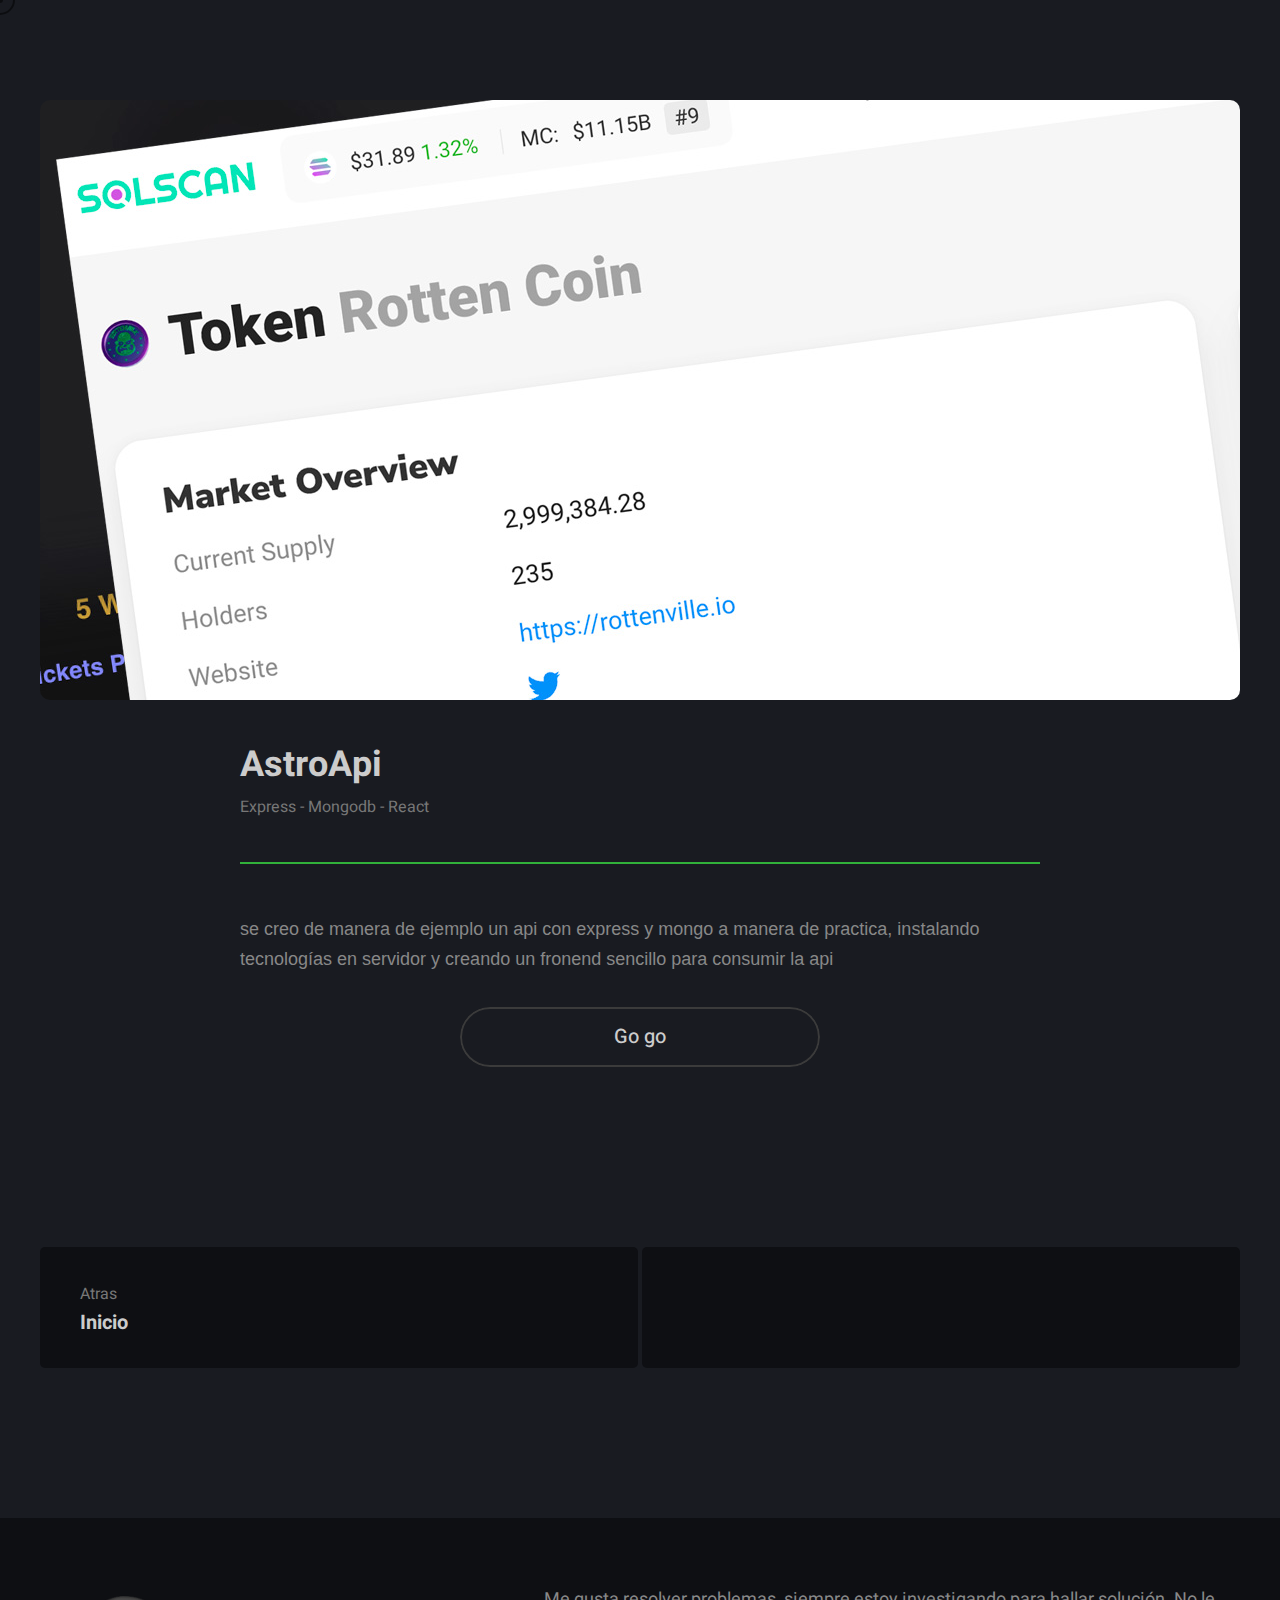
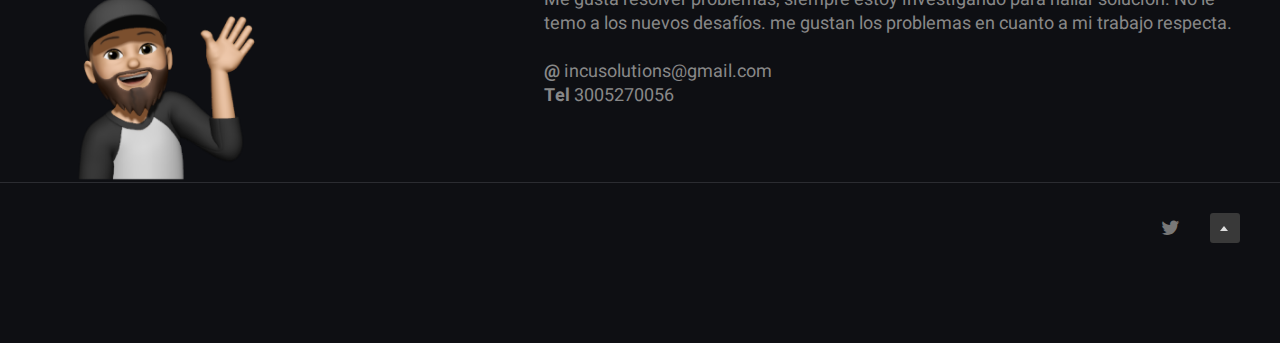
==== commit 42a1a4a6: "mongo api" ====
--- a/apimongo.html
+++ b/apimongo.html
@@ -61,19 +61,19 @@
 					
 					<!-- Blog Title -->
 					<div class="title_holder">
-						<h3 class="fn_title">Rot Coin</h3>
-						<p class="fn_desc">Solana blockchain </p>
+						<h3 class="fn_title">AstroApi</h3>
+						<p class="fn_desc">Express - Mongodb - React</p>
 					</div>
 					<!-- !Blog Title -->
 					
 					
 					<!-- Blog Content -->
 					<div class="blog_content">
-						<p>se crearon un supply de $3.000.000 de esta moneda para el proyecto rottenville, usando la infraestructura y tecnología provista por solana.</p>
+						<p>se creo de manera de ejemplo un api con express y mongo a manera de practica, instalando tecnologías en servidor y creando un fronend sencillo para consumir la api</p>
 						
 					
 						<div class="disc_button">
-							<a href="https://solscan.io/token/RoTksthszZDGGZq4uZZZxVmV7xsaz4X8kBESMyeLZkE" target="_blank" class="anor_fn_button" style="width: 45%; margin:0 auto">Go go</a>
+							<a href="http://64.176.9.57/portafolio/apimongo/" target="_blank" class="anor_fn_button" style="width: 45%; margin:0 auto">Go go</a>
 						</div>
 					
 					</div>
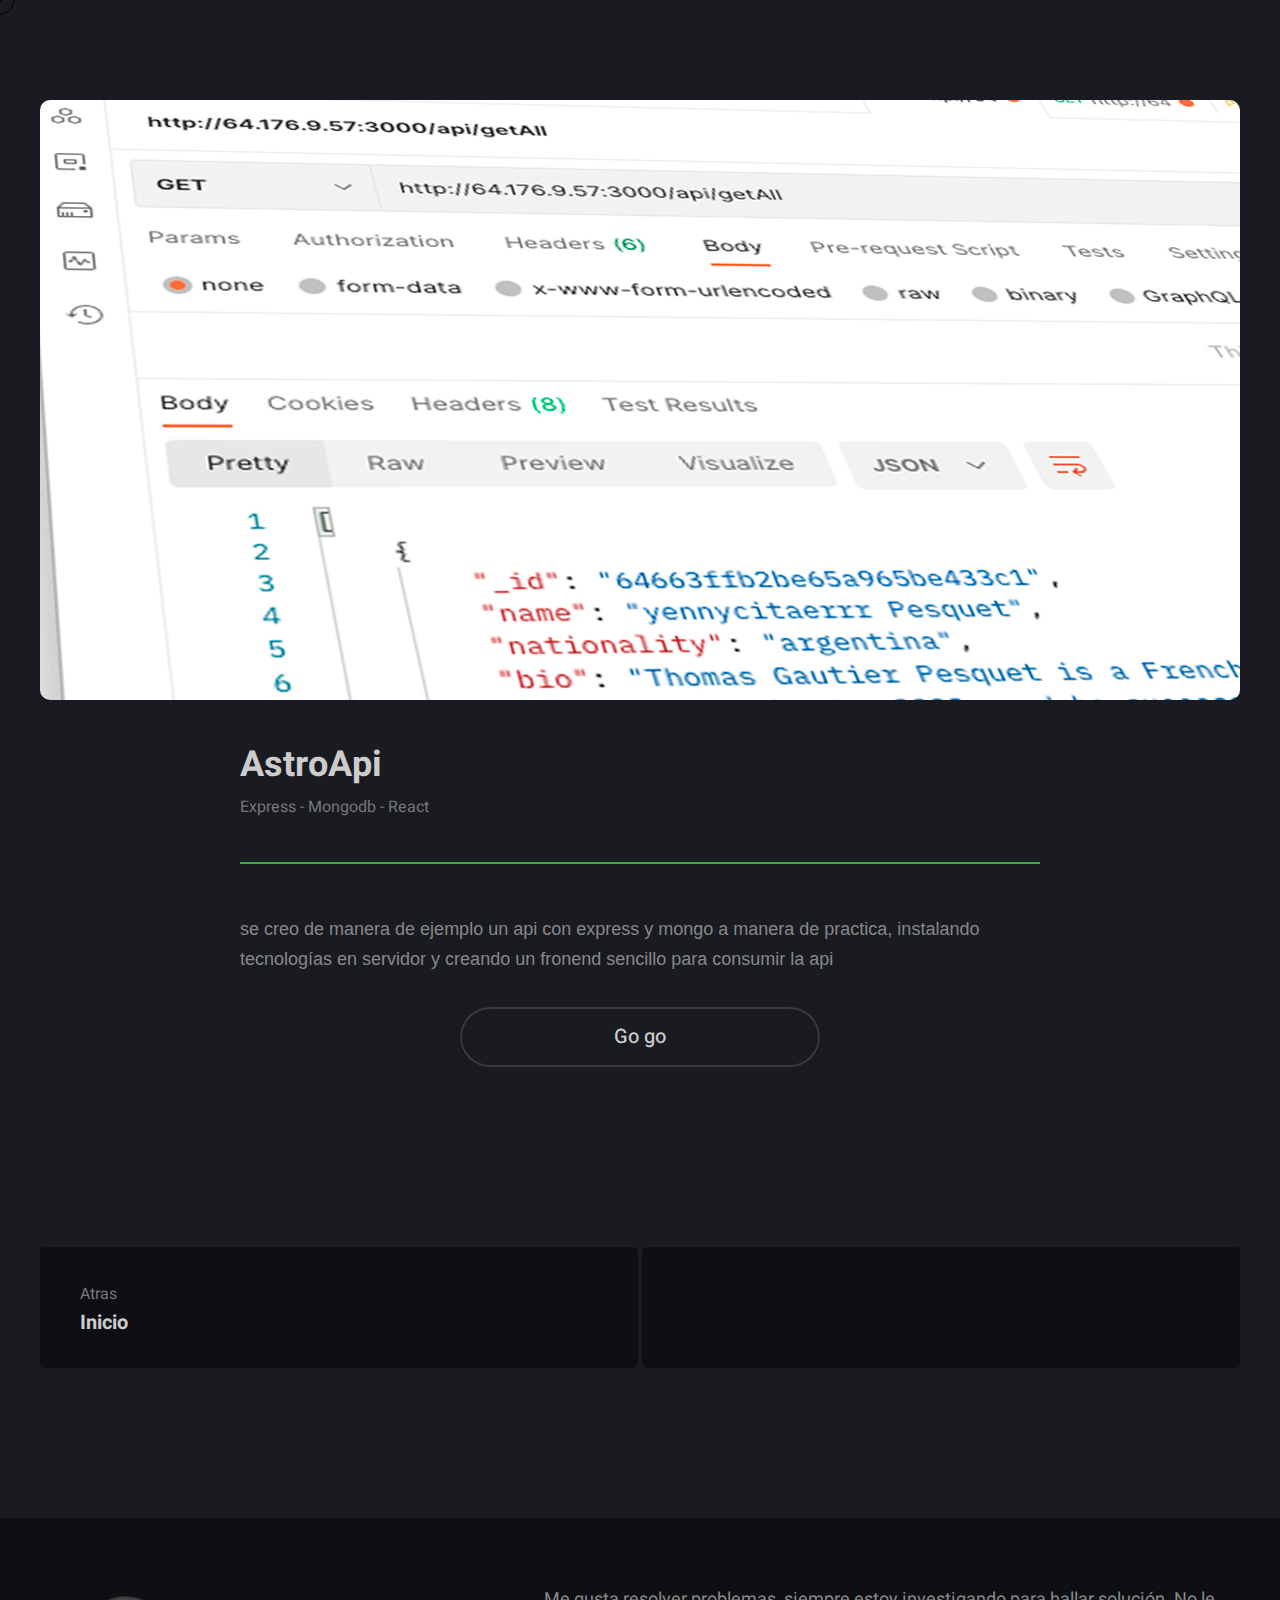
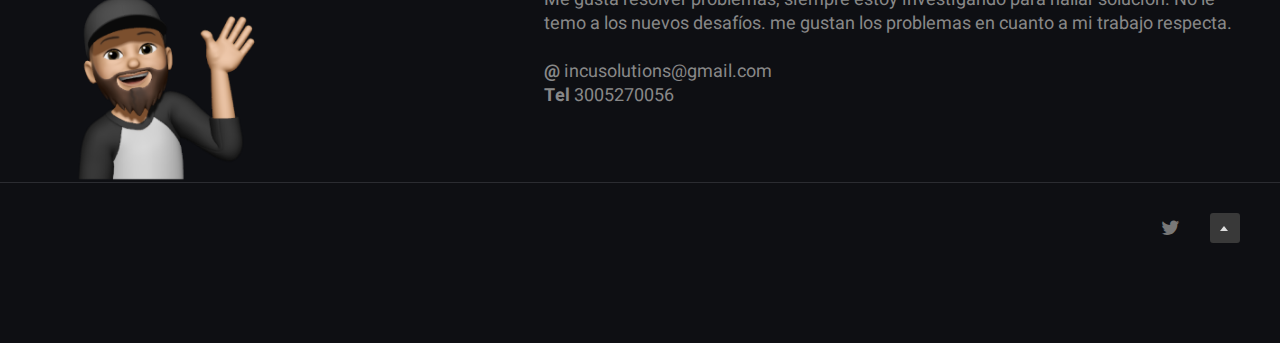
==== commit 338a1f43: "mongo api2" ====
--- a/apimongo.html
+++ b/apimongo.html
@@ -50,8 +50,9 @@
 				
 				<!-- Blog Image -->
 				<div class="img_holder">
-					<img src="img/blog/single7.jpg" alt="">
+					<img src="img/blog/apimongo.jpg" alt="">
 				</div>
+
 				<!-- !Blog Image -->
 				
 				
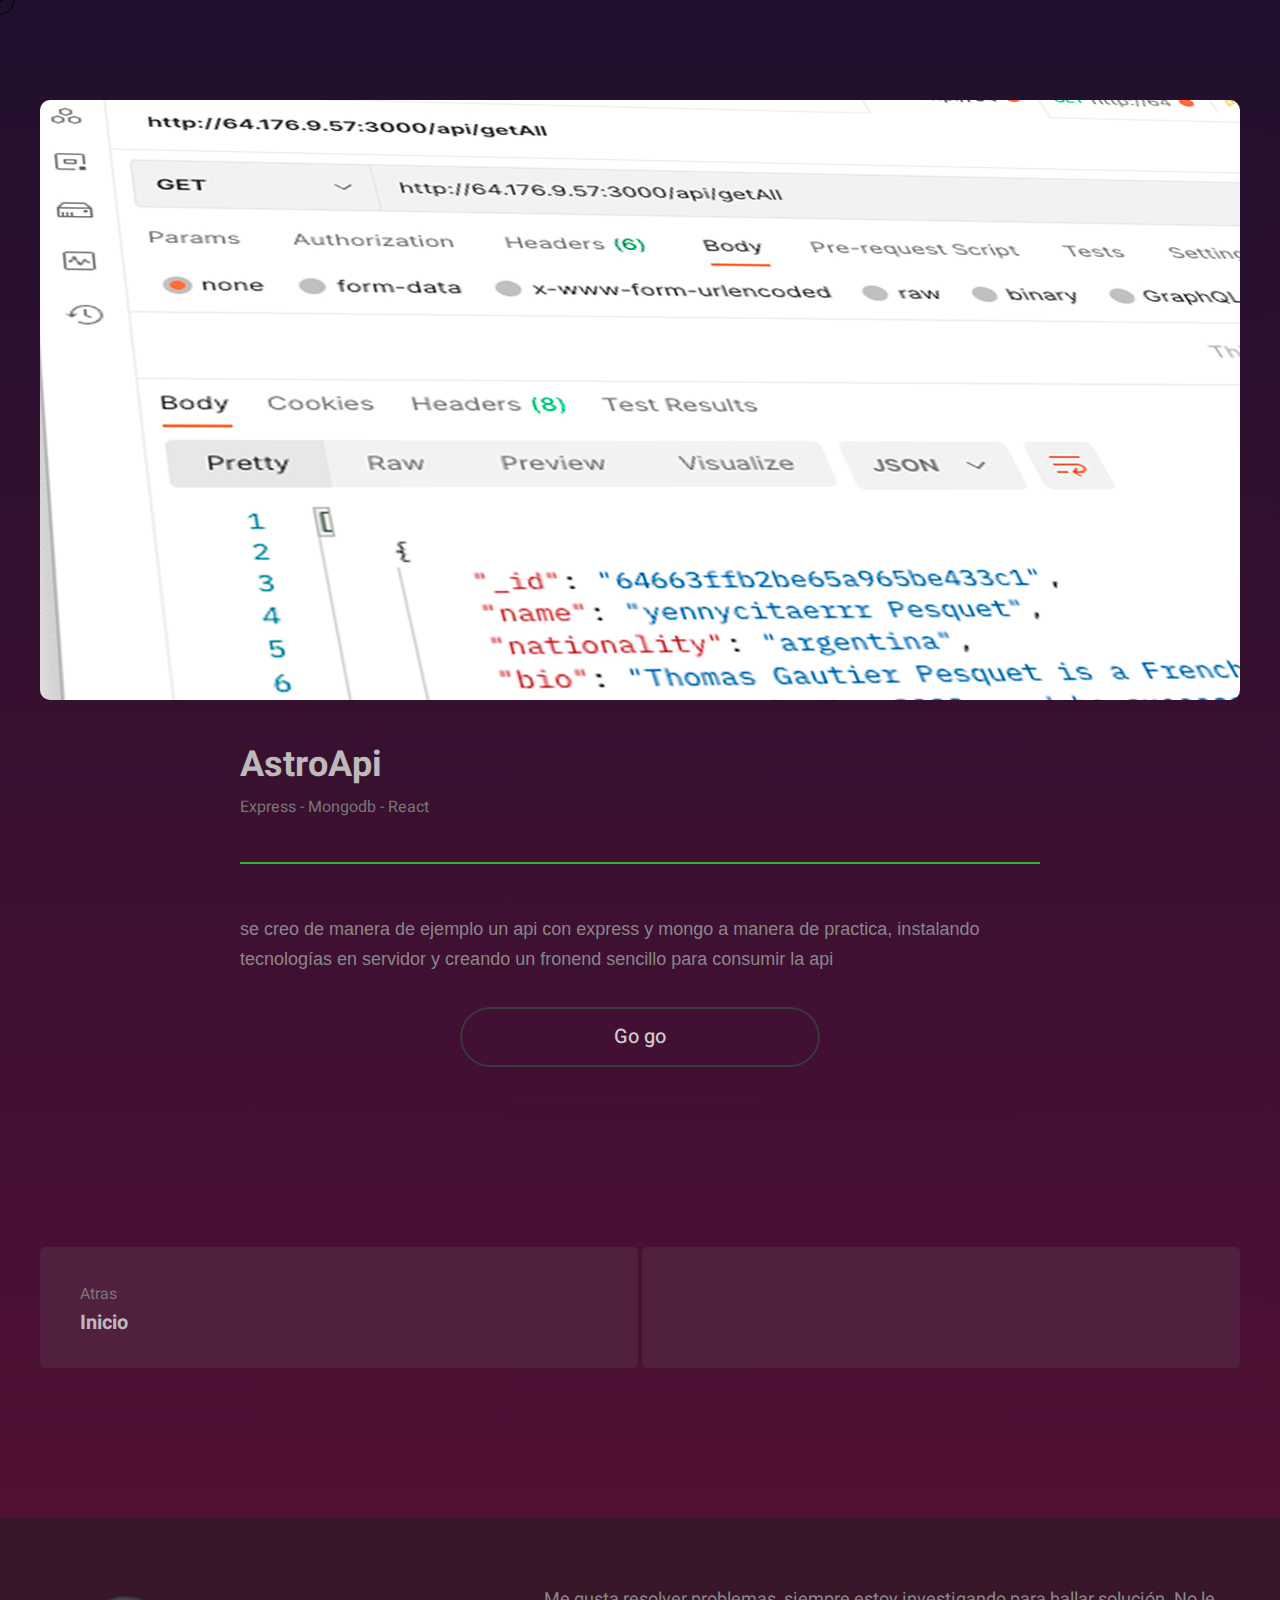
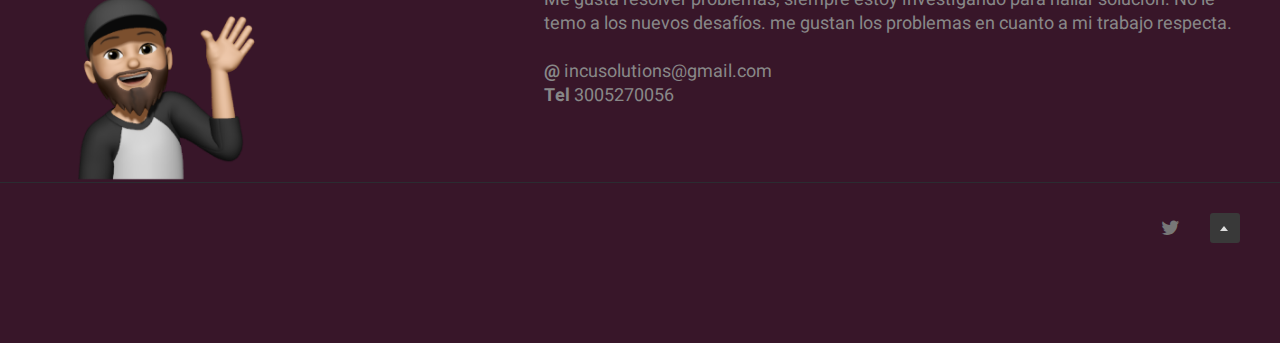
==== commit 7360e63e: "colors change" ====
--- a/apimongo.html
+++ b/apimongo.html
@@ -3,6 +3,7 @@
 <!--[if IE 7 ]><html class="ie ie7" lang="en"> <![endif]-->
 <!--[if IE 8 ]><html class="ie ie8" lang="en"> <![endif]-->
 <!--[if (gte IE 9)|!(IE)]><!--><html lang="en" data-skin="dark"> <!--<![endif]-->
+
   
 <head>
 
@@ -74,7 +75,7 @@
 						
 					
 						<div class="disc_button">
-							<a href="http://64.176.9.57/portafolio/apimongo/" target="_blank" class="anor_fn_button" style="width: 45%; margin:0 auto">Go go</a>
+							<a href="https://canchero.me/apimongo/" target="_blank" class="anor_fn_button" style="width: 45%; margin:0 auto">Go go</a>
 						</div>
 					
 					</div>
--- a/css/dark.css
+++ b/css/dark.css
@@ -67,7 +67,7 @@
 }
 [data-skin="dark"] .anor_fn_footer .footer_bottom,
 [data-skin="dark"] .anor_fn_footer .footer_top{
-	background-color: #0e0f13;
+	background-color: #381629;
 }
 [data-skin="dark"] .anor_fn_footer .footer_bottom{
 	border-top: 1px solid #2b2c31;
@@ -223,10 +223,10 @@
 	background-color: #0e0f13;
 }
 [data-skin="dark"] .anor_fn_prevnext > *{
-	background-color: #0e0f13;
+	background-color: #52203f;
 }
 [data-skin="dark"] .anor_fn_prevnext > *:hover{
-	background-color: #050505;
+	background-color: #37162a;
 }
 [data-skin="dark"] .anor_fn_collection_header{
 	background-color: #0e0f13;
--- a/css/style.css
+++ b/css/style.css
@@ -47,7 +47,7 @@
 	color: var(--body-color);
 	position: relative;
 	word-break: break-word;
-	background-color: var(--body-background-color);
+	background: linear-gradient(#20102d, #5f1036);
 }
 section,
 div[class^="anor_fn_"]{
@@ -67,7 +67,7 @@
 	letter-spacing: 0;
 }
 h1, h2, h3, h4, h5, h6{
-	color: var(--heading-color);
+	color: #bdbaba;
 	font-family: var(--heading-font-family);
 	line-height: 1.22;
 	letter-spacing: 0;
@@ -1892,7 +1892,7 @@
 /*	23) Footer
 /*------------------------------------------------------------------*/
 .anor_fn_footer .footer_top{
-	background-color: #eaf7eb;
+	background-color: #d0dee2;
 	width: 100%;
 	padding: 70px 0;
 }
